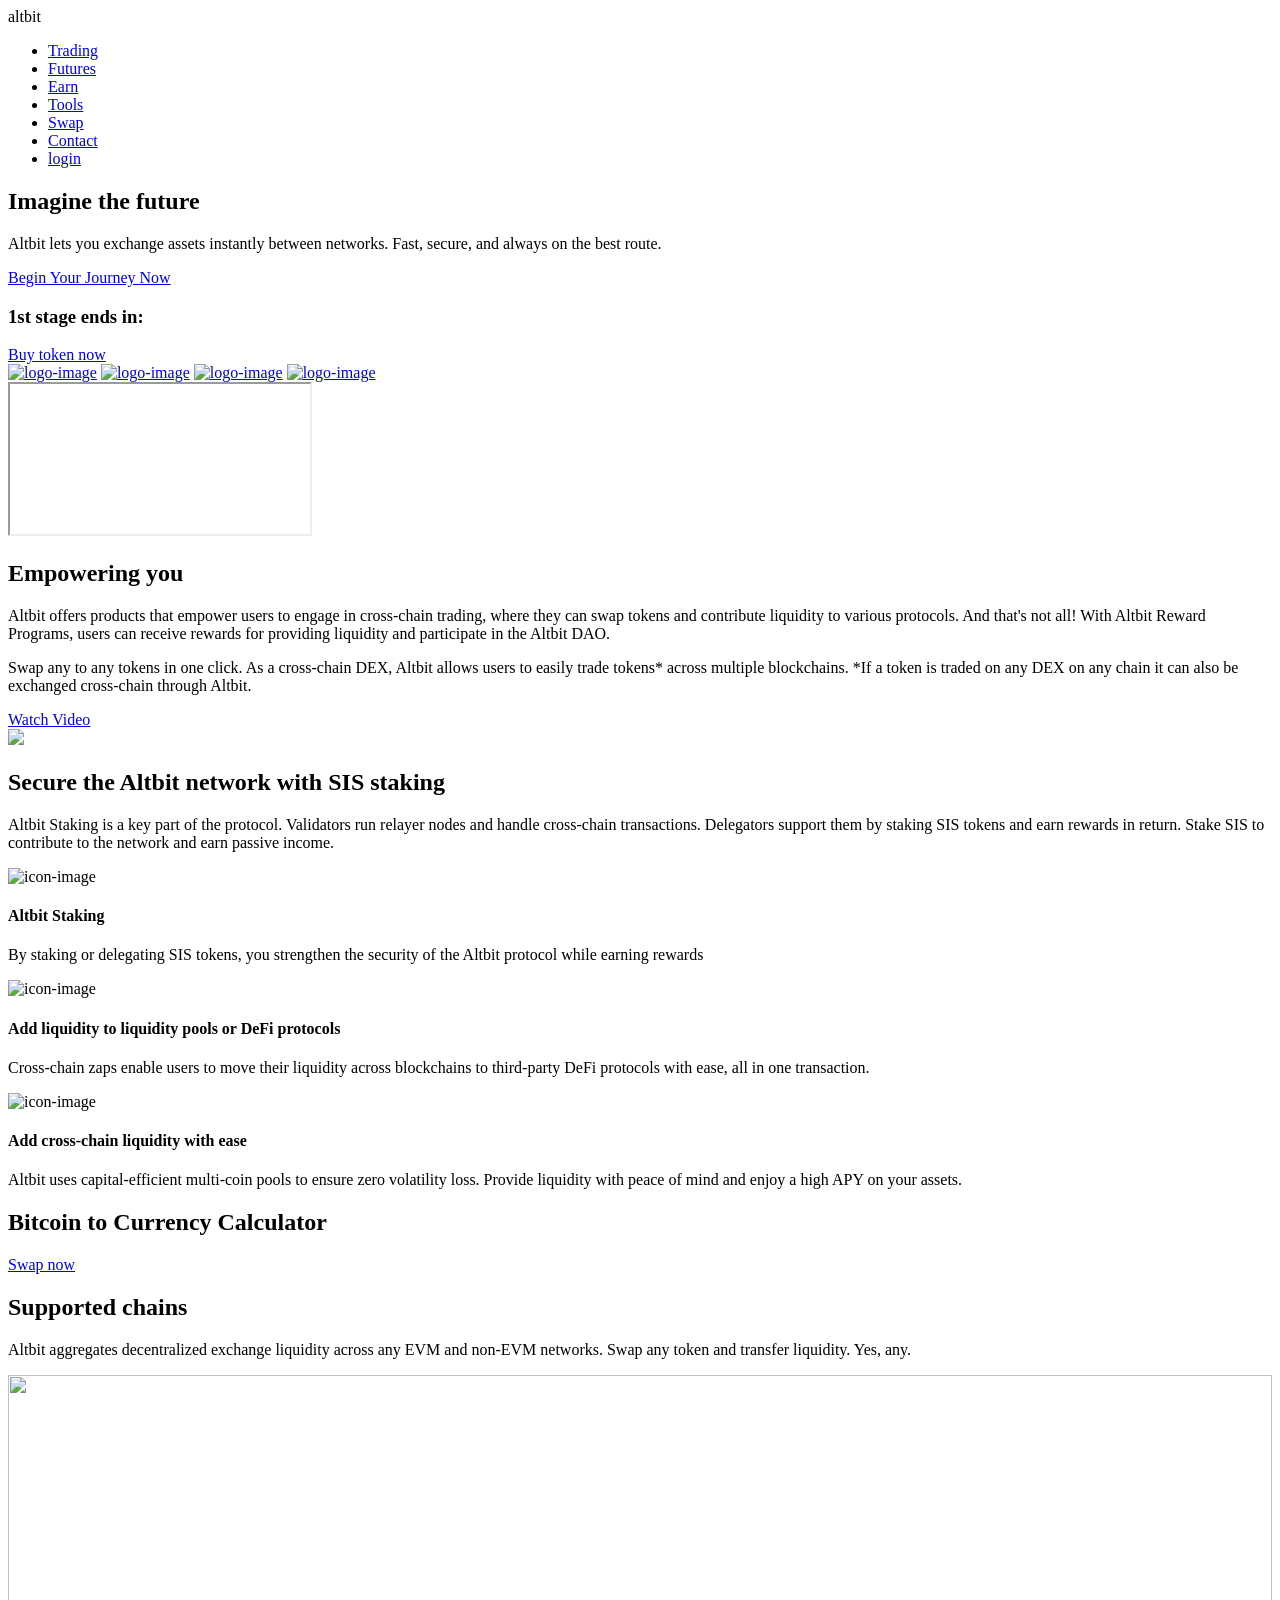
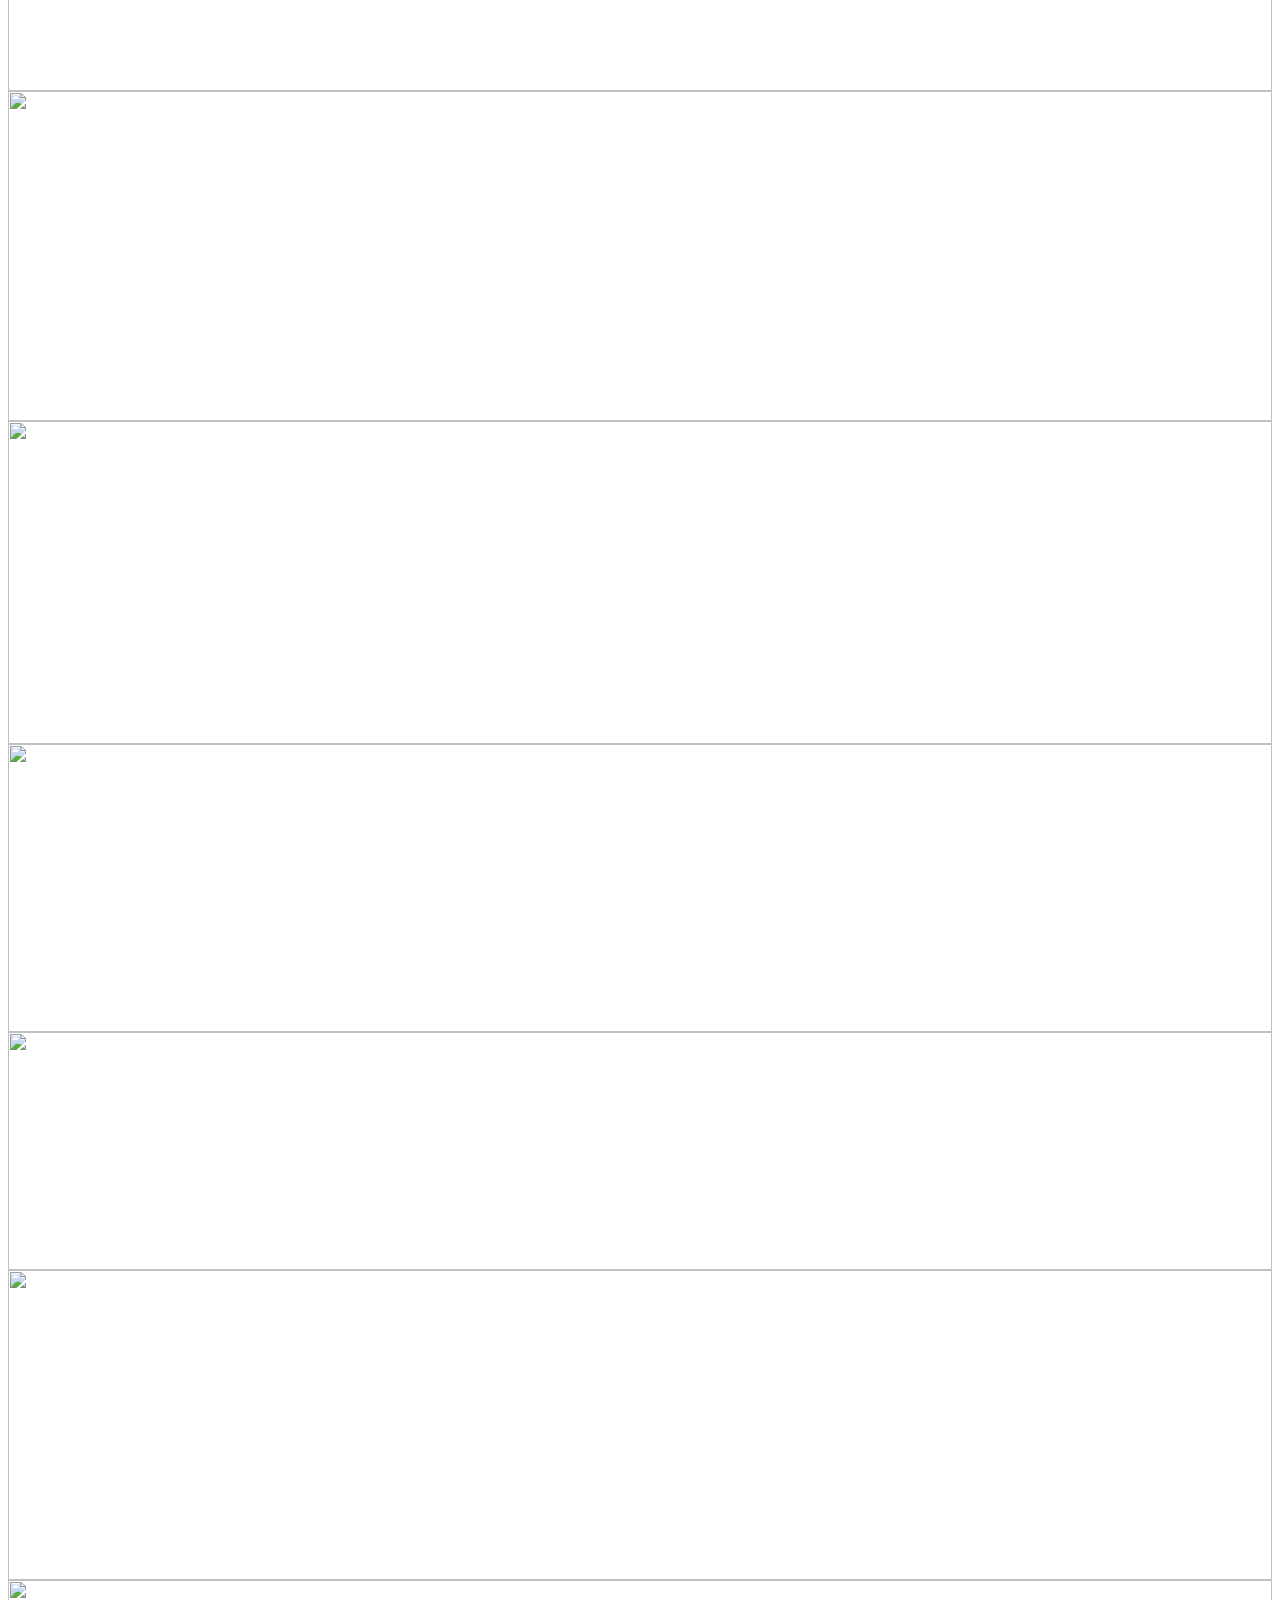
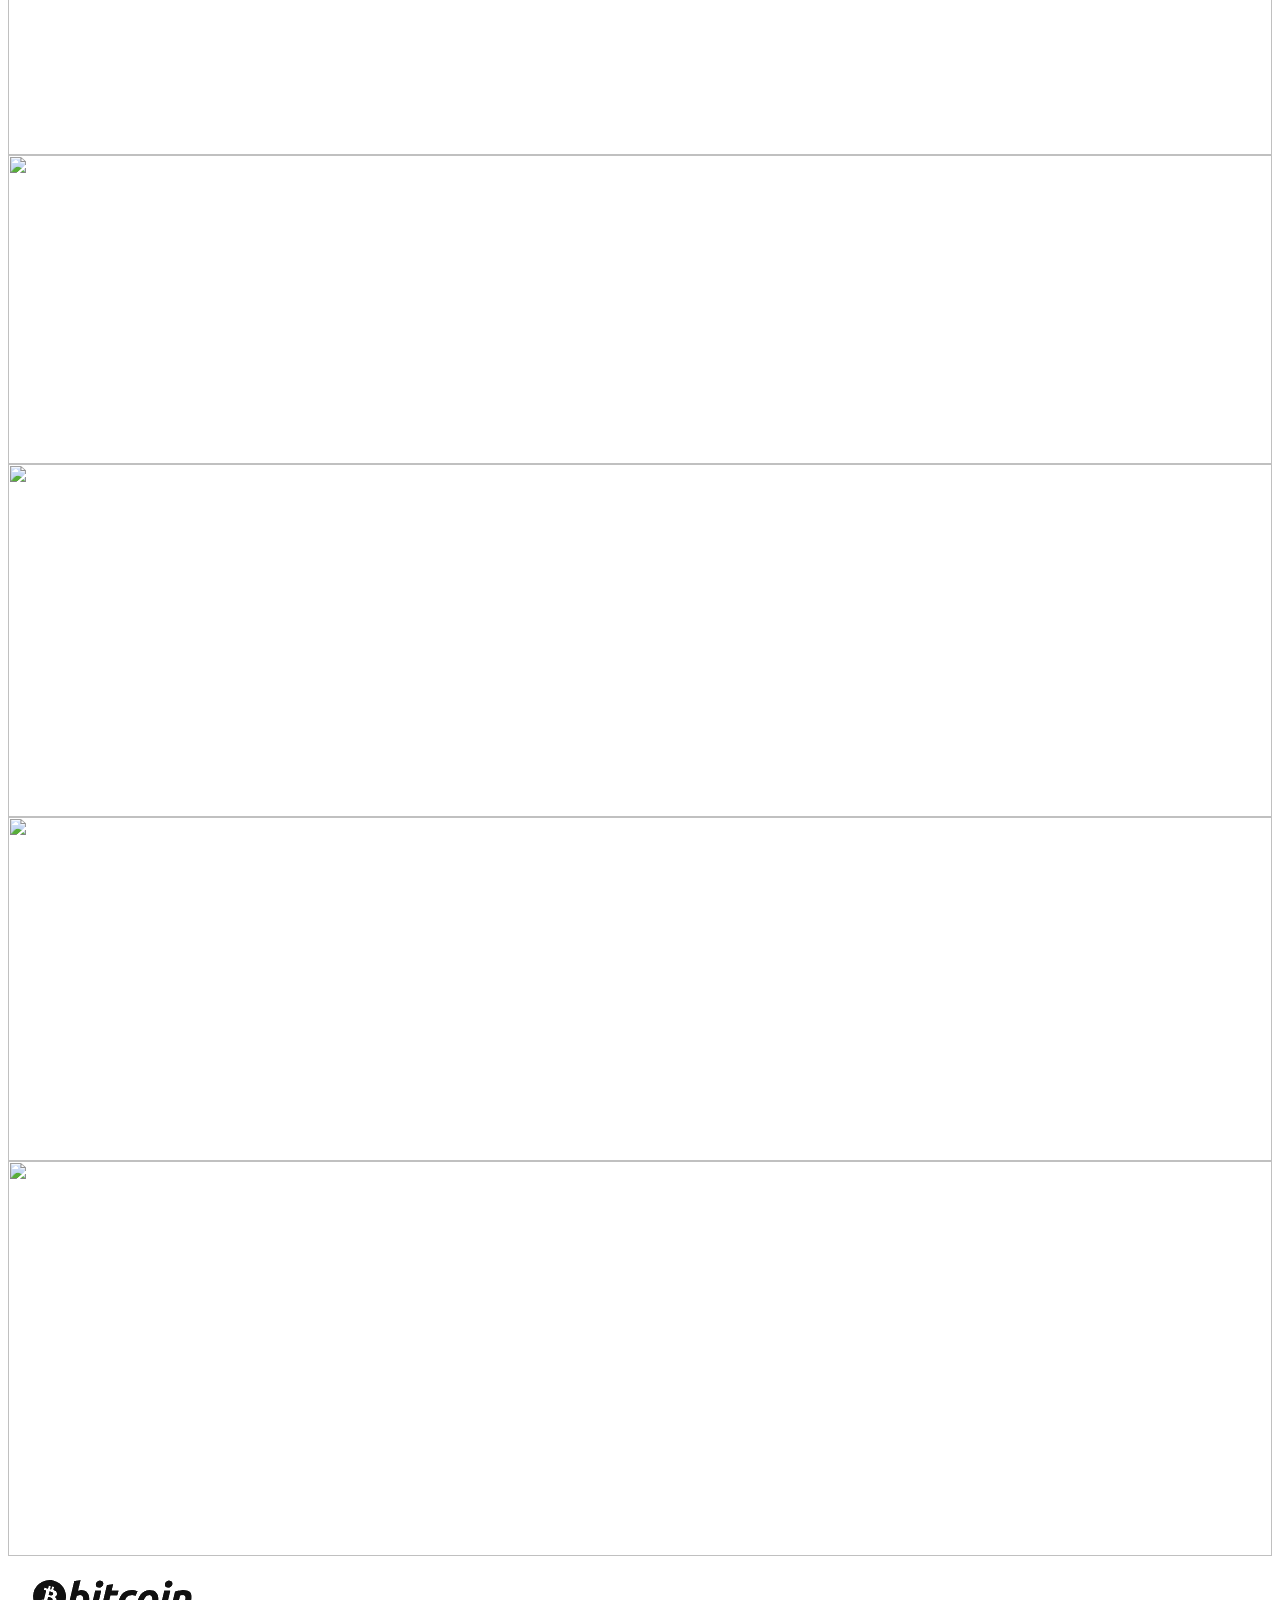
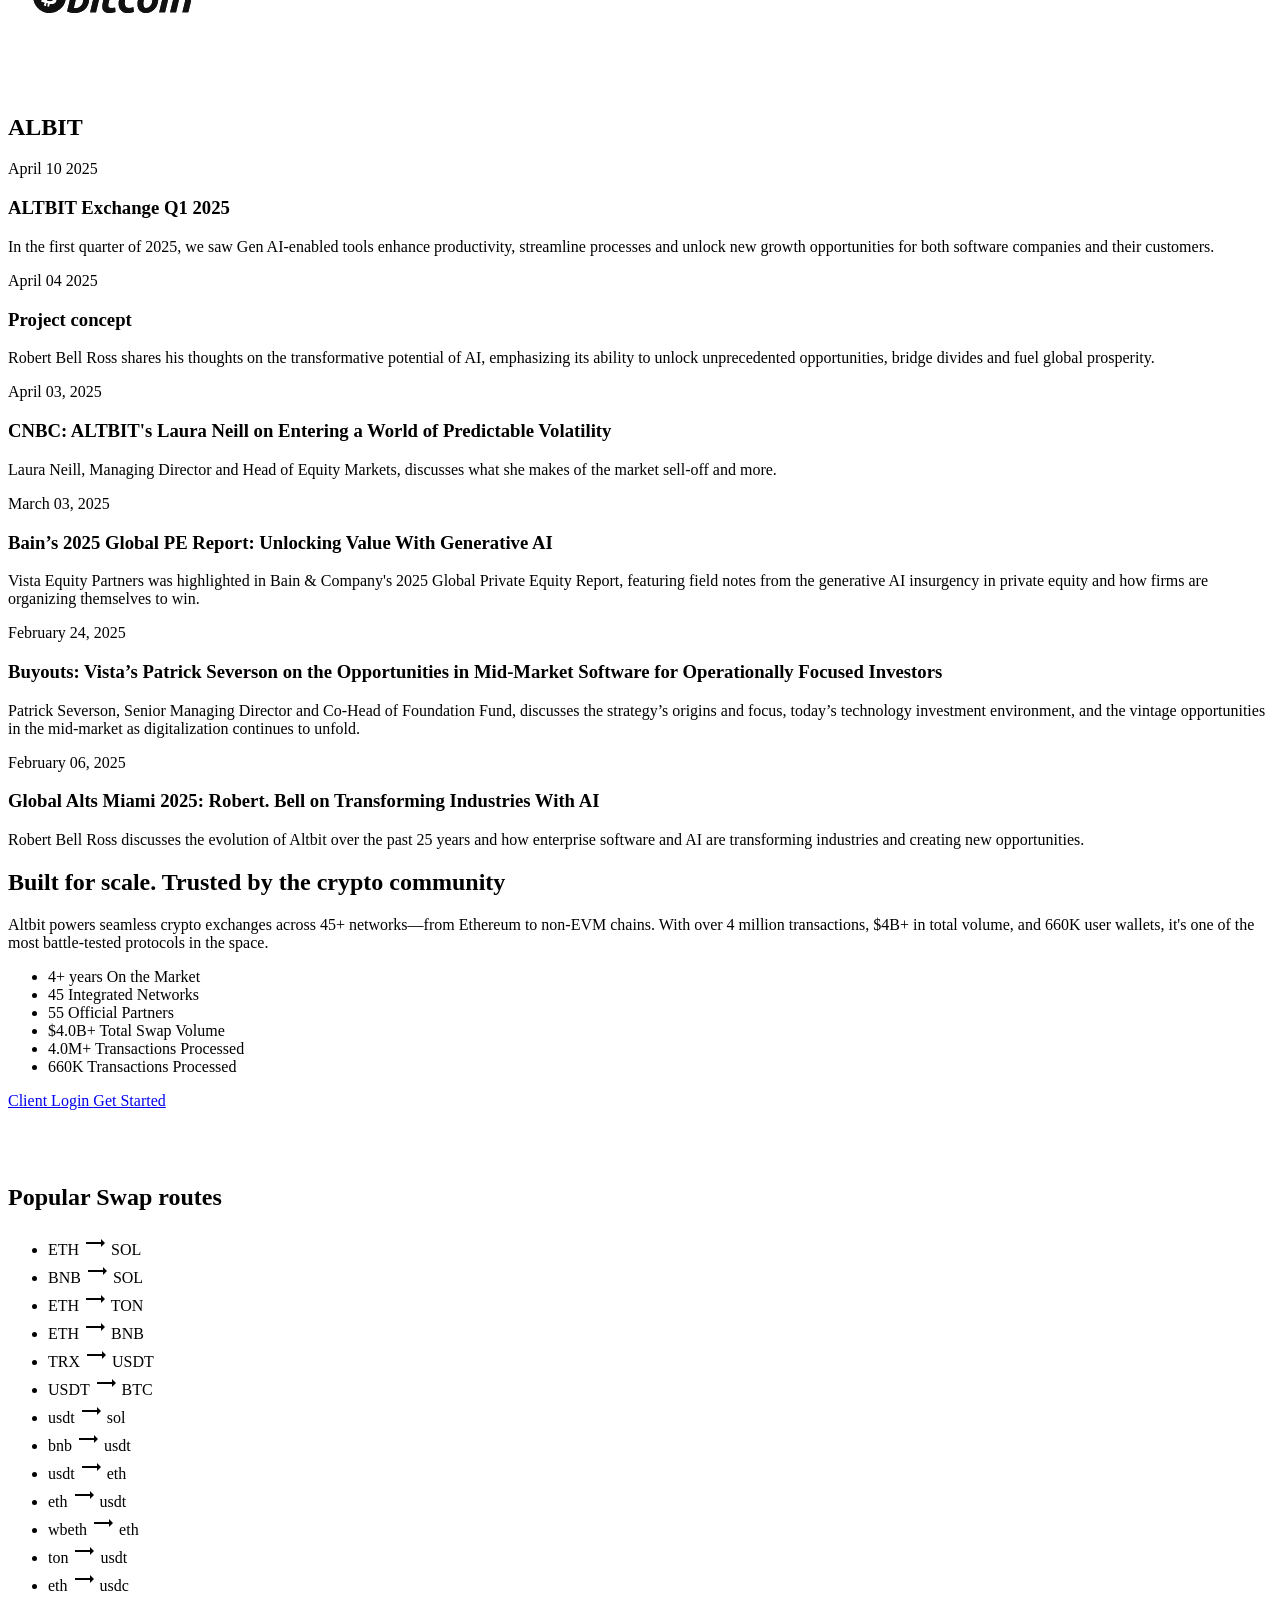
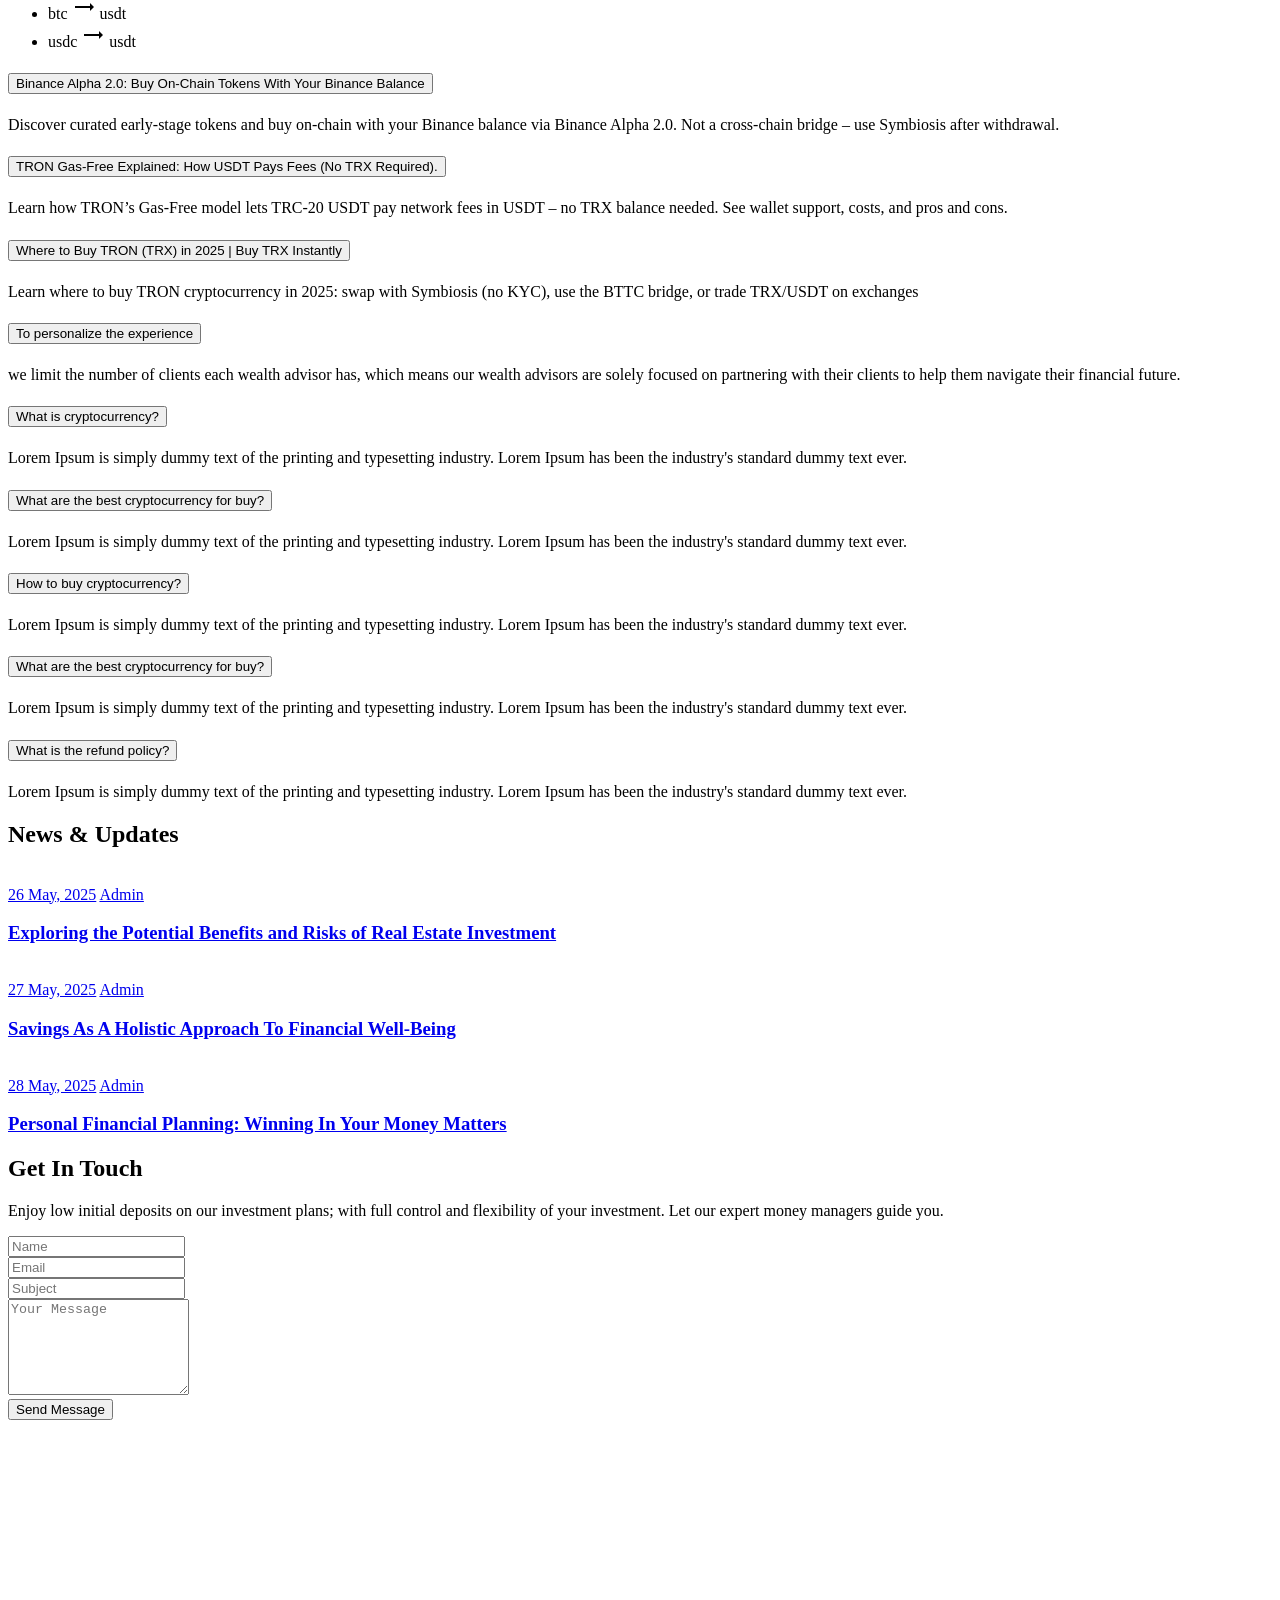
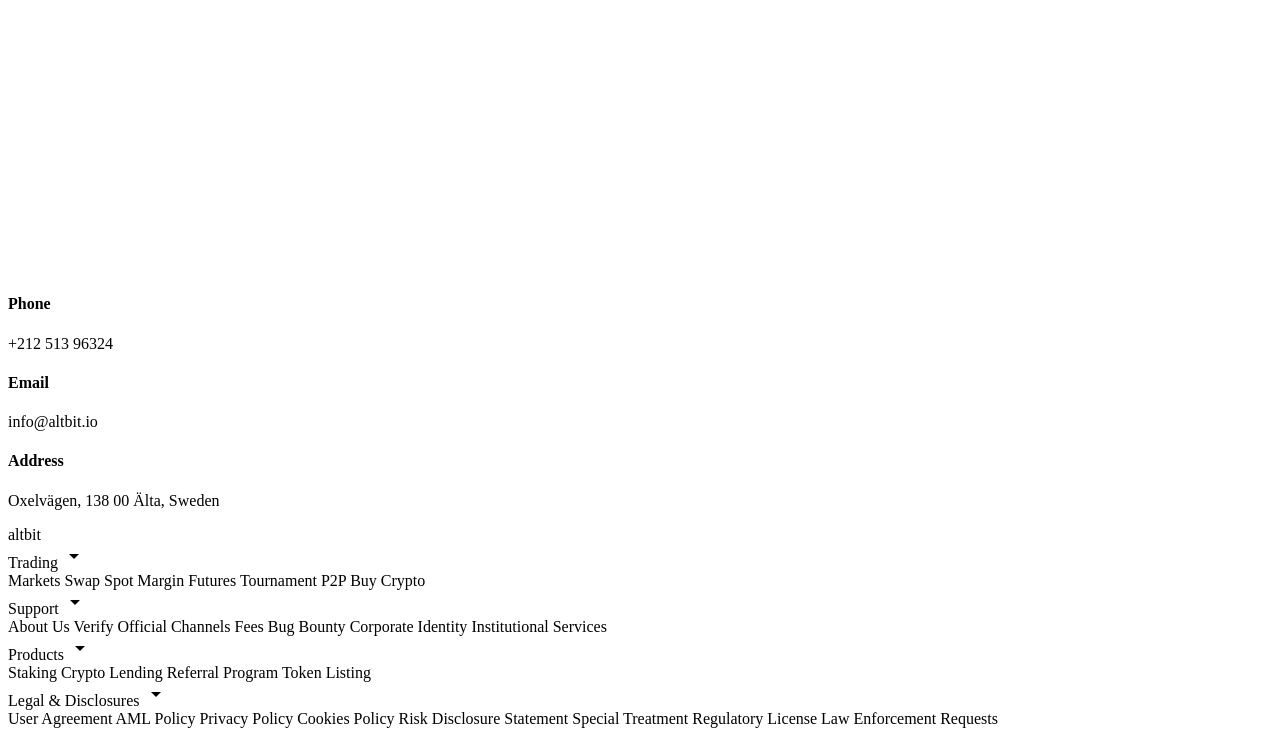
==== index.html @ 6049cd9a "Add files via upload" ====
<!DOCTYPE html>
<html lang="en">

	<head>
		<!-- Meta -->
		<meta charset="utf-8">
		<meta http-equiv="X-UA-Compatible" content="IE=edge">
		<meta name="viewport" content="width=device-width, initial-scale=1, shrink-to-fit=no">
		<!-- The above 3 meta tags *must* come first in the head; any other head content must come *after* these tags -->
		<meta name="description" content="Altbit is British investment management firm which is wholly owned by partners, all of whom work within the firm. It was founded in Glasgow, Scotland, in 1908 and still has its headquarters in the city. It has corporate offices in New York and London.">
		<meta name="keywords" content="  ALTBIT">
	    <link href="https://fonts.googleapis.com/icon?family=Material+Icons" rel="stylesheet">

		<!-- SITE TITLE -->
		<title>ALBIT - A Cross-Chain Engine and Liquidity Protocol</title>			
		<!-- Latest Bootstrap min CSS -->
		<link rel="stylesheet" href="assets/bootstrap/css/bootstrap.min.css">		
		<!-- Google Font -->
		<link href="https://fonts.googleapis.com/css2?family=Jost:wght@300;400;500;600;700;800;900&display=swap" rel="stylesheet"> 
		<link href="https://fonts.googleapis.com/css2?family=Poppins:wght@300;400;500;600;700&display=swap" rel="stylesheet"> 
		<!-- Font Awesome CSS -->
		<link rel="stylesheet" href="assets/fonts/font-awesome.min.css">
		<link rel="stylesheet" href="assets/fonts/themify-icons.css">
		<!--- owl carousel Css-->
		<link rel="stylesheet" href="assets/owlcarousel/css/owl.carousel.css">
		<link rel="stylesheet" href="assets/owlcarousel/css/owl.theme.css">
		<!--slicknav Css-->
        <link rel="stylesheet" href="assets/css/slicknav.css">		
		<!-- MAGNIFIC CSS -->
		<link rel="stylesheet" href="assets/css/magnific-popup.css">
		<!-- animate CSS -->
		<link rel="stylesheet" href="assets/css/animate.css">
		<!-- Popup CSS -->
		<link rel="stylesheet" href="assets/css/popup.css">			
		<!-- Style CSS -->		
		<link rel="stylesheet" href="assets/css/style.css">			
		<link rel="stylesheet" href="assets/css/coins.css">			
		<link rel="stylesheet" href="assets/css/responsive.css">
		<link rel="icon" href="assets/imgg/iconn.png" type="image/png">			
		<!-- HTML5 shim and Respond.js IE8 support of HTML5 elements and media queries -->
		<!-- WARNING: Respond.js doesn't work if you view the page via file:// -->
		<!--[if lt IE 9]>
		  <script src="https://oss.maxcdn.com/html5shiv/3.7.2/html5shiv.min.js"></script>
		  <script src="https://oss.maxcdn.com/respond/1.4.2/respond.min.js"></script>
		<![endif]-->
	</head>
	
    <body>

		<!-- btc calculator -->
		 <div class="btcCalcus hide">
			<div id="btcholdr">
				<!-- Crypto Converter ⚡ Widget -->
				 <crypto-converter-widget amount="1" shadow="true" symbol="true" locale="en" rounded="true" border="true" quote="USD" base="BTC" theme="auto" decimal="4" stat="false" tax="0" background-color="#000000" background=""></crypto-converter-widget>
				 
				 <script async src="https://cdn.jsdelivr.net/gh/dejurin/crypto-converter-widget@latest/dist/latest.min.js"></script>
				 <!-- /Crypto Converter ⚡ Widget -->
			</div>
		 </div>

		<!-- START PRELOADER -->
		<div class="preloader">
			<div class="spinner">
				<div class="double-bounce1"></div>
				<div class="double-bounce2"></div>
			</div>
		</div>
		<!-- END PRELOADER -->		

		<!-- START NAVBAR -->  
		<div id="navigation" class="fixed-top navbar-light bg-faded site-navigation menu_dropdown">
			<div class="container">
				<div class="row">
					<div class="col-lg-3 col-md-3 col-sm-4">
						<div class="site-logo">
							<span id="logoimg"></span>
							<span id="logoname" class="poller-one-regular">altbit</span>
						</div>
					</div><!--- END Col -->					
					<div class="col-lg-9 col-md-9 col-sm-8">
						<div class="header_right">
							<nav id="main-menu" class="ml-auto">
								<ul>
							
								  <li><a href="markets/">Trading</a></li>
								  <li><a href="#about">Futures</a></li>
								  <li><a href="#earn">Earn</a></li>
								  <li><a href="signin/">Tools</a></li>								  
								  <li><a href="#swap_sc">Swap</a></li>								  				  
								  <!-- <li><a href="#faq">faq</a></li>									   -->
								  <li><a href="#contact">Contact</a></li>
								  <li><a href="signin/" id="login-home">login</a></li>											
								</ul>
							</nav>
							<div id="mobile_menu"></div>
						</div>
					</div><!--- END Col -->
				</div><!--- END ROW -->
			</div><!--- END CONTAINER -->
		</div> 	  
		<!-- END NAVBAR -->
		
		
		
		<!-- START HOME -->
		<section id="home" class="home_bg">
			<div id="glober">

			</div>
			<div class="container">
				<div class="row">
				  <div class="col-lg-7 col-sm-12 col-xs-12">
					<div class="hero-text">
						<h2> Imagine the future </h2>
						 <p>
							Altbit lets you exchange assets instantly between networks. Fast, secure, and always on the best route.
						  </p>
						<div class="home_btn">
							<!-- <a  target="_blank" class="btn_one wow bounceIn" data-wow-delay=".6s">Whitepaper</a> -->
							<a href="signin/" class="btn_two wow bounceIn" data-wow-delay=".8s">Begin Your Journey Now</a>
						</div>
					</div> 
				  </div><!--- END COL -->
				  <div class="col-lg-5 col-sm-12 col-xs-12 text-center">
					<div class="buy-icons hidevisibility">
						<div class="ca-starts-in">
							<h3>1st stage ends in:</h3>
							<div class="timer-area">
								<div data-countdown="2025/05/30"></div>
							</div>
							<a href="portal/" class="btn_one">Buy token now</a>
						</div>
						<div class="payment_img">
							<a href="portal/"><img src="assets/img/visa.png" alt="logo-image" /></a>
							<a href="portal/"><img src="assets/img/mastercard.png" alt="logo-image" /></a>
							<a href="portal/"><img src="assets/img/bitcoin.png" alt="logo-image" /></a>
							<a href="portal/"><img src="assets/img/ethereum.png" alt="logo-image" /></a>
						</div>
					</div> 
				  </div><!--- END COL -->			  
				</div><!--- END ROW -->
			</div><!--- END CONTAINER -->
		</section>
		<!-- END  HOME -->

		<!-- START LIVE MARKET -->
		<div class="pgone_live_market">
			<div class="container">								
				<div class="row">
					<div class="col-lg-12">
						<div class="currency_live">
							<iframe src="https://widget.coinlib.io/widget?type=full_v2&theme=light&cnt=6&pref_coin_id=1505&graph=yes"></iframe>
						</div>
					</div>
				</div>						
			</div>
		</div>
		<!-- END LIVE MARKET -->	

		<!-- START ABOUT -->
		<section id="about" class="about_us section-padding">
			<div class="container" id="earn">						
				<div class="row">
				  <div class="col-lg-6 col-sm-12 col-xs-12 wow fadeInUp" data-wow-duration="1s" data-wow-delay="0.2s" data-wow-offset="0">
					<div class="about-text">
						 <h2> Empowering you </h2>
						 <p>
							Altbit offers products that empower users to engage in cross-chain trading, 
							where they can swap tokens and contribute liquidity to various protocols. And 
							that's not all! With Altbit Reward Programs, users can receive rewards for 
							providing liquidity and participate in the Altbit DAO.
						 </p> 
						 <p>
							Swap any to any tokens in one click. As a cross-chain DEX, Altbit allows users 
							to easily trade tokens* across multiple blockchains. *If a token is traded on any 
							DEX on any chain it can also be exchanged cross-chain through Altbit.
						</p>
						<div class="about_btn hide">
							<a class="video_btn" href="https://www.youtube.com/watch?v=iFynF2aHOyY"><i class="fa fa-play"></i><span class="video-title">Watch Video</span></a>	
						</div>
					</div> 
				  </div><!--- END COL -->	
				  <div class="col-lg-6 col-sm-12 col-xs-12 text-center wow fadeInUp" data-wow-duration="1s" data-wow-delay="0.2s" data-wow-offset="0">
					<div class="about-img">
						<img src="assets/img/about2.png" class="item-bounce img-fluid"/>
					</div>
				  </div><!--- END COL -->			  
				</div><!--- END ROW -->
			</div><!--- END CONTAINER -->
		</section>
		<!-- END  ABOUT -->			

		<!-- START WHY CHOOSE US -->
		<section class="why_choose_us section-padding">
		   <div class="container">				
				<div class="section-title text-center">
					<h2>Secure the Altbit network with SIS staking</h2>
					<span></span>
					<p>
						Altbit Staking is a key part of the protocol. Validators run relayer nodes and handle cross-chain 
						transactions. Delegators support them by staking SIS tokens and earn rewards in return. Stake SIS to 
						contribute to the network and earn passive income.
					</p>						
				</div>					
				<div class="row text-center">					
					<div class="col-lg-4 col-sm-4 col-xs-12 wow fadeInLeft" data-wow-duration="1s" data-wow-delay="0.1s" data-wow-offset="0">
						<div class="single_about">
							<img src="assets/img/blockchain.png" alt="icon-image" />
							<h4>Altbit Staking</h4>
							<p>
								By staking or delegating SIS tokens, you strengthen the security of the Altbit protocol while earning
								rewards
							</p>
						</div>
					</div><!-- END COL -->					
					<div class="col-lg-4 col-sm-4 col-xs-12 wow fadeInLeft" data-wow-duration="1s" data-wow-delay="0.2s" data-wow-offset="0">
						<div class="single_about">
							<img src="assets/img/payment.png" alt="icon-image" />
							<h4>Add liquidity to liquidity pools or DeFi protocols</h4>
							<p>
								Cross-chain zaps enable users to move their liquidity across blockchains to third-party DeFi 
								protocols with ease, all in one transaction.
							</p>
						</div>
					</div><!-- END COL -->					
					<div class="col-lg-4 col-sm-4 col-xs-12 wow fadeInLeft" data-wow-duration="1s" data-wow-delay="0.3s" data-wow-offset="0">
						<div class="single_about">
							<img src="assets/img/order.png" alt="icon-image" />
							<h4>Add cross-chain liquidity with ease</h4>
							<p>
								Altbit uses capital-efficient multi-coin pools to ensure zero volatility loss. Provide liquidity with peace 
								of mind and enjoy a high APY on your assets.
							</p>
						</div>
					</div><!-- END COL -->												
				</div><!-- END ROW -->
			</div><!-- END CONTAINER -->
		</section>
		<!-- END WHY CHOOSE US -->					

		<!-- START BITCOIN CALCULATER -->
		<section id="bitcoin" class="bitcoin_area">
			<div class="container">
				<div class="section-title text-center" id="swap_sc">
					<h2>Bitcoin to Currency Calculator</h2>
					<span></span>
					<!-- <p>Lorem ipsum dolor sit amet, consetetur sadipscing elitr, sed diam nonumy eirmod tempor invidunt ut labore et dolore magna aliquyam erat.</p>						 -->
				</div>					
				<div class="row">
					<div class="col-lg-10 offset-lg-1 col-sm-12 col-xs-12 text-center wow fadeInLeft" data-wow-duration="1s" data-wow-delay="0.1s" data-wow-offset="0">
                        <div class="currency_content" id="calculator">
                            <div id="crypto_calculator" data-coins="BTC" data-cards="" data-rss="" data-theme="linear-gradient(90deg, rgba(115, 114, 114, 1) 0%, rgba(0, 0, 0, 1) 50%, rgba(115, 114, 114, 1) 100%)" data-text="#ffffff" data-button="#1a1c1b" data-vertical="false" data-coin="BTC" data-price="USD" data-crypto-amount="1" data-switch-mode="false" data-currency-amount="1" data-language="en"></div><script src="https://img.plasbit.com/widget/js/crypto-calculator.js"></script>
							<a href="signin/" class="startSwap">Swap now</a>
                        </div>	
					</div> 				
				</div>
			</div>
		</section>
		<!-- END BITCOIN CALCULATER -->			
	
		<!-- SUPPORTED CHAINS -->
		<section id="token_sale" class="token_sale_area section-padding">
			<div class="container">				
				<div class="section-title text-center">
					<h2>Supported chains</h2>
					<span></span>
					<p>
						Altbit aggregates decentralized exchange liquidity across any EVM and non-EVM networks. 
						Swap any token and transfer liquidity. Yes, any.
					</p>						
				</div>	
				<div class="row">
					 <div class="col-lg-4 col-sm-6 col-xs-12 wow fadeInUp" data-wow-duration="1s" data-wow-delay="0.2s" data-wow-offset="0">
						<div class="single_presale presale_bgone">
							<img decoding="auto" width="192" height="48" src="https://framerusercontent.com/images/EatGJGljENDOrJRJJQVUjR4s.svg?width=192&amp;height=48" alt="" style="display: block; width: 100%; height: 100%; border-radius: inherit; object-position: center center; object-fit: contain;">
						</div>
					 </div><!--- END COL -->
					 <div class="col-lg-4 col-sm-6 col-xs-12 wow fadeInUp" data-wow-duration="1s" data-wow-delay="0.2s" data-wow-offset="0">
						<div class="single_presale presale_gry">
							<img decoding="auto" width="184" height="48" src="https://framerusercontent.com/images/UJi2XsfNNvgjsLEhMAGvaTrs78.svg?width=184&amp;height=48" alt="" style="display: block; width: 100%; height: 100%; border-radius: inherit; object-position: center center; object-fit: contain;">	
						</div>
					 </div><!--- END COL -->
					 <div class="col-lg-4 col-sm-6 col-xs-12 wow fadeInUp" data-wow-duration="1s" data-wow-delay="0.2s" data-wow-offset="0">
						<div class="single_presale presale_bgone">
							<img decoding="auto" width="188" height="48" src="https://framerusercontent.com/images/NaB9C32MdUhzZzDtqjw3cDyac.svg?width=188&amp;height=48" alt="" style="display: block; width: 100%; height: 100%; border-radius: inherit; object-position: center center; object-fit: contain;">
						</div>
					 </div><!--- END COL -->				
					 <div class="col-lg-4 col-sm-6 col-xs-12 wow fadeInUp" data-wow-duration="1s" data-wow-delay="0.3s" data-wow-offset="0">
						<div class="single_presale presale_bgtwo">
							<img decoding="auto" width="210" height="48" src="https://framerusercontent.com/images/lImFcIrtXlCpQdxfYFOcOeMRYkQ.svg?width=210&amp;height=48" alt="" style="display: block; width: 100%; height: 100%; border-radius: inherit; object-position: center center; object-fit: contain;">
						</div>
					 </div>	<!--- END COL -->				
					 <div class="col-lg-4 col-sm-6 col-xs-12 wow fadeInUp" data-wow-duration="1s" data-wow-delay="0.3s" data-wow-offset="0">
						<div class="single_presale presale_bgone">
							<img decoding="auto" width="1015" height="191" sizes="calc((max(min(min(100vw - 60px, 1730px) - 64px, 1024px) / 4, 1px) - 64px) * 0.9)" srcset="https://framerusercontent.com/images/zVR66c40spbr8yEPZt6GRWwYdw.svg?scale-down-to=512&amp;width=1015&amp;height=191 512w,https://framerusercontent.com/images/zVR66c40spbr8yEPZt6GRWwYdw.svg?width=1015&amp;height=191 1015w" src="https://framerusercontent.com/images/zVR66c40spbr8yEPZt6GRWwYdw.svg?width=1015&amp;height=191" alt="" style="display: block; width: 100%; height: 100%; border-radius: inherit; object-position: center center; object-fit: contain;">
						</div>
					 </div>	<!--- END COL -->				
					 <div class="col-lg-4 col-sm-6 col-xs-12 wow fadeInUp" data-wow-duration="1s" data-wow-delay="0.3s" data-wow-offset="0">
						<div class="single_presale presale_bgtwo">
							<img decoding="auto" width="196" height="48" src="https://framerusercontent.com/images/DvwSFxm9JUphQrY8Wjd0VEHUGY.svg?width=196&amp;height=48" alt="" style="display: block; width: 100%; height: 100%; border-radius: inherit; object-position: center center; object-fit: contain;">
						</div>
					 </div>	<!--- END COL -->		
					 <div class="col-lg-4 col-sm-6 col-xs-12 wow fadeInUp" data-wow-duration="1s" data-wow-delay="0.3s" data-wow-offset="0">
						<div class="single_presale presale_bgone">
							<img decoding="auto" width="188" height="26" src="https://framerusercontent.com/images/oyYc56NbIz3rfUlje4EXInJ2o.svg?width=188&amp;height=26" alt="" style="display: block; width: 100%; height: 100%; border-radius: inherit; object-position: center center; object-fit: contain;">	
						</div>
					 </div>	<!--- END COL -->	
					 
					 <div class="col-lg-4 col-sm-6 col-xs-12 wow fadeInUp" data-wow-duration="1s" data-wow-delay="0.3s" data-wow-offset="0">
						<div class="single_presale presale_bgtwo">
							<img decoding="auto" width="196" height="48" src="https://framerusercontent.com/images/h6UYzRKyzLp0q6JU4VjogE5Hhuc.svg?width=196&amp;height=48" alt="" style="display: block; width: 100%; height: 100%; border-radius: inherit; object-position: center center; object-fit: contain;">
						</div>
					 </div>	<!--- END COL -->	
					 <div class="col-lg-4 col-sm-6 col-xs-12 wow fadeInUp" data-wow-duration="1s" data-wow-delay="0.3s" data-wow-offset="0">
						<div class="single_presale presale_bgone">
							<img decoding="auto" width="136" height="38" src="https://framerusercontent.com/images/bzQhZkm32cU0LxSOmm7V3ija4.svg?width=136&amp;height=38" alt="" style="display: block; width: 100%; height: 100%; border-radius: inherit; object-position: center center; object-fit: contain;">
						</div>
					 </div>	<!--- END COL -->	
					 <div class="col-lg-4 col-sm-6 col-xs-12 wow fadeInUp" data-wow-duration="1s" data-wow-delay="0.3s" data-wow-offset="0">
						<div class="single_presale presale_gry">
							<img decoding="auto" width="162" height="44" src="https://framerusercontent.com/images/y3WGAIlH2jiPv8ungTB6TGYKGw.svg?width=162&amp;height=44" alt="" style="display: block; width: 100%; height: 100%; border-radius: inherit; object-position: center center; object-fit: contain;">
						</div>
					 </div>	<!--- END COL -->	
					 <div class="col-lg-4 col-sm-6 col-xs-12 wow fadeInUp" data-wow-duration="1s" data-wow-delay="0.3s" data-wow-offset="0">
						<div class="single_presale presale_bgone">
							<img decoding="auto" width="160" height="50" src="https://framerusercontent.com/images/f9DgstKJLlLViYkimhc06zigKKo.svg?width=160&amp;height=50" alt="" style="display: block; width: 100%; height: 100%; border-radius: inherit; object-position: center center; object-fit: contain;">
						</div>
					 </div>	<!--- END COL -->	
					 <div class="col-lg-4 col-sm-6 col-xs-12 wow fadeInUp" data-wow-duration="1s" data-wow-delay="0.3s" data-wow-offset="0">
						<div class="single_presale presale_gry">
							<img src="bitcoin.png" alt="">
						</div>
					 </div>	<!--- END COL -->	
				</div><!--- END ROW -->				
			</div><!--- END CONTAINER -->
		</section>
		<!-- END TOKEN SALE -->	
		
		<!-- START TOKEN IMAGE AREA -->
		<section  class="token_img_area section-padding">
			<div class="container">
				<div class="row text-center">
				  <div class="col-lg-6 col-sm-12 col-xs-12 wow fadeInUp" data-wow-duration="1s" data-wow-delay="0.2s" data-wow-offset="0">
					<div class="token-img">
						<!-- <h4>Token Distribution</h4> -->
						<img src="assets/img/01-Chat.jpg" class="img-fluid" alt="" />
					</div>
				  </div><!--- END COL -->	
				  <div class="col-lg-6 col-sm-12 col-xs-12 text-center wow fadeInUp" data-wow-duration="1s" data-wow-delay="0.2s" data-wow-offset="0">
					<div class="fund-img">
						<img src="assets/img/02-Chat.jpg" class="img-fluid" alt="" />
					</div>
				  </div><!--- END COL -->			  
				</div><!--- END ROW -->
				<div class="row text-center">
					<div class="col-lg-6 col-sm-12 col-xs-12 wow fadeInUp" data-wow-duration="1s" data-wow-delay="0.2s" data-wow-offset="0">
					  <div class="token-img">
						  <!-- <h4>Token Distribution</h4> -->
						  <img src="assets/img/03-Chat.jpg" class="img-fluid" alt="" />
					  </div>
					</div><!--- END COL -->			  
				</div><!--- END ROW -->
			</div>
		</section>
		<!-- END TOKEN IMAGE AREA  -->	
		
		<!-- START ROADMAP -->
		<section id="roadmap" class="roadmap_area section-padding">
		   <div class="container">	
				<div class="section-title text-center">
					<h2>ALBIT</h2>
					<span></span>
					<!-- <p>Lorem ipsum dolor sit amet, consetetur sadipscing elitr, sed diam nonumy eirmod tempor invidunt ut labore et dolore magna aliquyam erat.</p>						 -->
				</div>				
				<div class="row">					
					<div class="col-lg-12 col-sm-12 col-xs-12">
						<div class="main-timeline">
							<div class="timeline  wow fadeInUp" data-wow-duration="1s" data-wow-delay="0.1s" data-wow-offset="0">
								<div class="icon"></div>
								<div class="date-content">
									<div class="date-outer">
										<span class="date">
											<span class="year">April 10 2025</span>
										</span>
									</div>
								</div>
								<div class="timeline-content">
									<h3 class="title"> ALTBIT Exchange Q1 2025 </h3>
									<p class="description">
										In the first quarter of 2025, we saw Gen AI-enabled tools enhance productivity, streamline processes 
										and unlock new growth opportunities for both software companies and their customers.
									</p>
								</div>
							</div><!-- END TIMELINE -->
							<div class="timeline wow fadeInUp" data-wow-duration="1s" data-wow-delay="0.2s" data-wow-offset="0">
								<div class="icon"></div>
								<div class="date-content">
									<div class="date-outer">
										<span class="date">
											<span class="year">April 04 2025</span>
										</span>
									</div>
								</div>
								<div class="timeline-content">
									<h3 class="title">Project concept</h3>
									<p class="description">
										Robert Bell Ross shares his thoughts on the transformative potential of AI, emphasizing its ability to 
										unlock unprecedented opportunities, bridge divides and fuel global prosperity.
									</p>
								</div>
							</div><!-- END TIMELINE -->
							<div class="timeline wow fadeInUp" data-wow-duration="1s" data-wow-delay="0.3s" data-wow-offset="0">
								<div class="icon"></div>
								<div class="date-content">
									<div class="date-outer">
										<span class="date">	
											<span class="year">April 03, 2025</span>
										</span>
									</div>
								</div>
								<div class="timeline-content">
									<h3 class="title">CNBC: ALTBIT's Laura Neill on Entering a World of Predictable Volatility</h3>
									<p class="description">
										Laura Neill, Managing Director and Head of Equity  Markets, discusses what she makes of the market sell-off and more.
									</p>
								</div>
							</div><!-- END TIMELINE -->
							<div class="timeline wow fadeInUp" data-wow-duration="1s" data-wow-delay="0.4s" data-wow-offset="0">
								<div class="icon"></div>
								<div class="date-content">
									<div class="date-outer">
										<span class="date">
											<span class="year">March 03, 2025</span>
										</span>
									</div>
								</div>
								<div class="timeline-content">
									<h3 class="title">Bain’s 2025 Global PE Report: Unlocking Value With Generative AI</h3>
									<p class="description">
										Vista Equity Partners was highlighted in Bain & Company's 2025 Global Private Equity Report, 
										featuring field notes from the generative AI insurgency in private equity and how firms are 
										organizing themselves to win.
									</p>
								</div>
							</div><!-- END TIMELINE -->
							<div class="timeline wow fadeInUp" data-wow-duration="1s" data-wow-delay="0.5s" data-wow-offset="0">
								<div class="icon"></div>
								<div class="date-content">
									<div class="date-outer">
										<span class="date">	
											<span class="year">February 24, 2025</span>
										</span>
									</div>
								</div>
								<div class="timeline-content">
									<h3 class="title">
										Buyouts: Vista’s Patrick Severson on the Opportunities in Mid-Market Software for Operationally Focused Investors
									</h3>
									<p class="description">
										Patrick Severson, Senior Managing Director and Co-Head of Foundation Fund, discusses the strategy’s 
										origins and focus, today’s technology investment environment, and the vintage opportunities in the 
										mid-market as digitalization continues to unfold.
									</p>
								</div>
							</div><!-- END TIMELINE -->	
							<div class="timeline wow fadeInUp" data-wow-duration="1s" data-wow-delay="0.6s" data-wow-offset="0">
								<div class="icon"></div>
								<div class="date-content">
									<div class="date-outer">
										<span class="date">
											<span class="year">February 06, 2025</span>
										</span>
									</div>
								</div>
								<div class="timeline-content">
									<h3 class="title">Global Alts Miami 2025: Robert. Bell on Transforming Industries With AI</h3>
									<p class="description">
										Robert Bell Ross discusses the evolution of Altbit over the past 25 years and how enterprise software and 
										AI are transforming industries and creating new opportunities.
									</p>
								</div>
							</div><!-- END TIMELINE -->								
						</div><!-- END MAIN TIMELINE -->			
					</div><!-- END COL -->	
				</div><!-- END ROW -->
			</div><!-- END CONTAINER -->
		</section>
		<!-- END ROADMAP -->
		
		<!-- START DOWNLOAD APP -->
		<section id="download" class="download_area section-padding">
		   <div class="container">							
				<div class="row">					
					<div class="col-lg-7 col-sm-12 col-xs-12 wow fadeInUp" data-wow-duration="1s" data-wow-delay="0.1s" data-wow-offset="0">
						<div class="app-text">
							 <h2> Built for scale. Trusted by the crypto community </h2>
							 <p>
								Altbit powers seamless crypto exchanges across 45+ networks—from Ethereum to non-EVM chains. 
								With over 4 million transactions, $4B+ in total volume, and 660K user wallets, it's one of the 
								most battle-tested protocols in the space.
							 </p> 
							 <ul id="trustedCommunities">
								<li>
									4+ years
									
									<span> On the Market</span>
									
								</li>
								<li>
									45
									
									<span>Integrated Networks</span>
								</li>
								<li>
									55
									
									<span>Official Partners</span>
								</li>
								<li>
									$4.0B+
									
									<span>Total Swap Volume</span>
								</li>
								<li>
									4.0M+
									
									<span>Transactions Processed</span>
								</li>
								<li>
									660K
									
									<span>Transactions Processed</span>
								</li>
								
							 </ul>
						</div>
						<div class="app_btn">
							<a href="portal/" class="btn_one wow bounceIn" data-wow-delay=".3s"><i class="fa fa-user"></i> Client Login </a>
							<a href="portal/" class="btn_two wow bounceIn" data-wow-delay=".4s"><i class="fa fa-play"></i> Get Started </a>
						</div>
					</div><!-- END COL -->	
					<div class="col-lg-5 col-sm-12 col-xs-12 wow fadeInUp" data-wow-duration="1s" data-wow-delay="0.1s" data-wow-offset="0">	
						<br><br>
						<div class="app_img">
							<img src="logo-real.png" class="img-fluid" alt="" />
						</div>					
					</div><!-- END COL -->									
				</div><!-- END ROW -->
			</div><!-- END CONTAINER -->
		</section>
		<!-- END DOWNLOAD APP -->
		
		
		
		<!-- START FAQ -->
		<section id="faq" class="faq1-area">
			<div class="container" id="ourmission">
				<div class="section-title text-center">
					<h2>Popular Swap routes</h2>
				</div>				
				<div class="row">					
					<div class="col-lg-10 offset-lg-1 col-12 wow fadeInUp" data-wow-duration="1s" data-wow-delay="0.3s" data-wow-offset="0">
                    <ul class="faq-tab-menus nav nav-tabs" id="myTab" role="tablist">
                        <li class="nav-item">

                            <span class="swrpbx eth"></span>
                            <span class="swrpbx swrpbxr sol"></span>
							<span class="swrplbl">ETH</span>
							<i class="material-icons">trending_flat</i>
							<span class="swrplbl">SOL</span>
							
                        </li>
                        <li class="nav-item">
							
							 <span class="swrpbx bnb"></span>
                            <span class="swrpbx swrpbxr sol"></span>
							<span class="swrplbl">BNB</span>
							<i class="material-icons">trending_flat</i>
							<span class="swrplbl">SOL</span>
						
						</li>
                        <li class="nav-item">
							
							 <span class="swrpbx eth"></span>
                            <span class="swrpbx swrpbxr ton"></span>
							<span class="swrplbl">ETH</span>
							<i class="material-icons">trending_flat</i>
							<span class="swrplbl">TON</span>
						
						</li>
						<li class="nav-item">
							
							 <span class="swrpbx eth"></span>
                            <span class="swrpbx swrpbxr bnb"></span>
							<span class="swrplbl">ETH</span>
							<i class="material-icons">trending_flat</i>
							<span class="swrplbl">BNB</span>
						
						</li>

						<li class="nav-item">
							
							 <span class="swrpbx trx"></span>
                            <span class="swrpbx swrpbxr usdt"></span>
							<span class="swrplbl">TRX</span>
							<i class="material-icons">trending_flat</i>
							<span class="swrplbl">USDT</span>
						
						</li>
						<li class="nav-item">
							
							 <span class="swrpbx usdt"></span>
                            <span class="swrpbx swrpbxr btc"></span>
							<span class="swrplbl">USDT</span>
							<i class="material-icons">trending_flat</i>
							<span class="swrplbl">BTC</span>
						
						</li>
						<li class="nav-item">
							
							 <span class="swrpbx usdt"></span>
                            <span class="swrpbx swrpbxr sol"></span>
							<span class="swrplbl">usdt</span>
							<i class="material-icons">trending_flat</i>
							<span class="swrplbl">sol</span>
						
						</li>
						<li class="nav-item">
							
							 <span class="swrpbx bnb"></span>
                            <span class="swrpbx swrpbxr usdt"></span>
							<span class="swrplbl">bnb</span>
							<i class="material-icons">trending_flat</i>
							<span class="swrplbl">usdt</span>
						
						</li>

						<li class="nav-item">
							
							 <span class="swrpbx usdt"></span>
                            <span class="swrpbx swrpbxr eth"></span>
							<span class="swrplbl">usdt</span>
							<i class="material-icons">trending_flat</i>
							<span class="swrplbl">eth</span>
						
						</li>
						<li class="nav-item">
							
							 <span class="swrpbx eth"></span>
                            <span class="swrpbx swrpbxr usdt"></span>
							<span class="swrplbl">eth</span>
							<i class="material-icons">trending_flat</i>
							<span class="swrplbl">usdt</span>
						
						</li>
						<li class="nav-item">
							
							 <span class="swrpbx wbeth"></span>
                            <span class="swrpbx swrpbxr eth"></span>
							<span class="swrplbl">wbeth</span>
							<i class="material-icons">trending_flat</i>
							<span class="swrplbl">eth</span>
						
						</li>
						<li class="nav-item">
							
							 <span class="swrpbx ton"></span>
                            <span class="swrpbx swrpbxr usdt"></span>
							<span class="swrplbl">ton</span>
							<i class="material-icons">trending_flat</i>
							<span class="swrplbl">usdt</span>
						
						</li>
						<li class="nav-item">
							
							 <span class="swrpbx eth"></span>
                            <span class="swrpbx swrpbxr usdc"></span>
							<span class="swrplbl">eth</span>
							<i class="material-icons">trending_flat</i>
							<span class="swrplbl">usdc</span>
						
						</li>
						<li class="nav-item">
							
							 <span class="swrpbx btc"></span>
                            <span class="swrpbx swrpbxr usdt"></span>
							<span class="swrplbl">btc</span>
							<i class="material-icons">trending_flat</i>
							<span class="swrplbl">usdt</span>
						
						</li>
						<li class="nav-item">
							
							 <span class="swrpbx usdc"></span>
                            <span class="swrpbx swrpbxr usdt"></span>
							<span class="swrplbl">usdc</span>
							<i class="material-icons">trending_flat</i>
							<span class="swrplbl">usdt</span>
						
						</li>


                    </ul>
                    <div class="faq-tab-content tab-content" id="myTabContent">
                        <div class="tab-pane fade show active" id="development" role="tabpanel">
                            <div class="faq_tab" id="accordion_1">
                                <div class="card active">
                                    <div class="card-header" id="headingOne">
                                        <h5 class="mb-0">
                                            <button class="btn btn-link collapsed" data-toggle="collapse" data-target="#collapseOne" aria-expanded="true" aria-controls="collapseOne">Binance Alpha 2.0: Buy On-Chain Tokens With Your Binance Balance</button>
                                        </h5>
                                    </div>
                                    <div id="collapseOne" class="collapse show" aria-labelledby="headingOne" data-parent="#accordion_1">
                                        <div class="card-body">

											<p>
												Discover curated early-stage tokens and buy on-chain with your Binance balance via Binance Alpha 2.0. Not a cross-chain bridge – use Symbiosis after withdrawal.
											</p>
                                        </div>
                                    </div>
                                </div>
                                <div class="card">
                                    <div class="card-header" id="headingTwo">
                                        <h5 class="mb-0">
                                            <button class="btn btn-link collapsed" data-toggle="collapse" data-target="#collapseTwo" aria-expanded="false" aria-controls="collapseTwo">TRON Gas-Free Explained: How USDT Pays Fees (No TRX Required).</button>
                                        </h5>
                                    </div>
                                    <div id="collapseTwo" class="collapse show" aria-labelledby="headingTwo" data-parent="#accordion_1">
                                        <div class="card-body">
											Learn how TRON’s Gas-Free model lets TRC-20 USDT pay network fees in USDT – no TRX balance needed. See wallet support, costs, and pros and cons.
                                        </div>
                                    </div>
                                </div>
                                <div class="card">
                                    <div class="card-header" id="headingThree">
                                        <h5 class="mb-0">
                                            <button class="btn btn-link collapsed" data-toggle="collapse" data-target="#collapseThree" aria-expanded="false" aria-controls="collapseThree">Where to Buy TRON (TRX) in 2025 | Buy TRX Instantly</button>
                                        </h5>
                                    </div>
                                    <div id="collapseThree" class="collapse show" aria-labelledby="headingThree" data-parent="#accordion_1">
                                        <div class="card-body">
                                            Learn where to buy TRON cryptocurrency in 2025: swap with Symbiosis (no KYC), use the BTTC bridge, or trade TRX/USDT on exchanges
                                        </div>
                                    </div>
                                </div>
                                <div class="card">
                                    <div class="card-header" id="headingFour">
                                        <h5 class="mb-0">
                                            <button class="btn btn-link collapsed" data-toggle="collapse" data-target="#collapseFour" aria-expanded="false" aria-controls="collapseFour"> To personalize the experience</button>
                                        </h5>
                                    </div>
                                    <div id="collapseFour" class="collapse show" aria-labelledby="headingFour" data-parent="#accordion_1">
                                        <div class="card-body">
											we limit the number of clients each wealth advisor has, which means our wealth advisors are
											solely focused on partnering with their clients to help them navigate their financial future.
                                        </div>
                                    </div>
                                </div>
                            </div>
                        </div>
                        <div class="tab-pane fade hide" id="design" role="tabpanel">
                            <div class="faq_tab" id="accordion_2">
                                <div class="card">
                                    <div class="card-header" id="heading2Two">
                                        <h5 class="mb-0">
                                            <button class="btn btn-link collapsed" data-toggle="collapse" data-target="#collapse2Two" aria-expanded="false" aria-controls="collapse2Two">What is cryptocurrency?</button>
                                        </h5>
                                    </div>
                                    <div id="collapse2Two" class="collapse" aria-labelledby="heading2Two" data-parent="#accordion_2">
                                        <div class="card-body">
                                            Lorem Ipsum is simply dummy text of the printing and typesetting industry.
                                            Lorem Ipsum has been the industry's standard dummy text ever.
                                        </div>
                                    </div>
                                </div>
                                <div class="card">
                                    <div class="card-header" id="heading2Three">
                                        <h5 class="mb-0">
                                            <button class="btn btn-link collapsed" data-toggle="collapse" data-target="#collapse2Three" aria-expanded="false" aria-controls="collapse2Three">What are the best cryptocurrency for buy?</button>
                                        </h5>
                                    </div>
                                    <div id="collapse2Three" class="collapse" aria-labelledby="heading2Three" data-parent="#accordion_2">
                                        <div class="card-body">
                                            Lorem Ipsum is simply dummy text of the printing and typesetting industry.
                                            Lorem Ipsum has been the industry's standard dummy text ever.
                                        </div>
                                    </div>
                                </div>
                                <div class="card">
                                    <div class="card-header" id="heading3Four">
                                        <h5 class="mb-0">
                                            <button class="btn btn-link collapsed" data-toggle="collapse" data-target="#collapse2Four" aria-expanded="false" aria-controls="collapse2Four">How to buy cryptocurrency?</button>
                                        </h5>
                                    </div>
                                    <div id="collapse2Four" class="collapse" aria-labelledby="heading3Four" data-parent="#accordion_2">
                                        <div class="card-body">
                                            Lorem Ipsum is simply dummy text of the printing and typesetting industry.
                                            Lorem Ipsum has been the industry's standard dummy text ever.
                                        </div>
                                    </div>
                                </div>
                            </div>
                        </div>
                        <div class="tab-pane fade hide" id="compatibility" role="tabpanel">
                            <div class="faq_tab" id="accordion_3">
                                <div class="card">
                                    <div class="card-header" id="heading4Three">
                                        <h5 class="mb-0">
                                            <button class="btn btn-link collapsed" data-toggle="collapse" data-target="#collapse3Three" aria-expanded="false" aria-controls="collapse3Three">What are the best cryptocurrency for buy?</button>
                                        </h5>
                                    </div>
                                    <div id="collapse3Three" class="collapse" aria-labelledby="heading4Three" data-parent="#accordion_3">
                                        <div class="card-body">
                                            Lorem Ipsum is simply dummy text of the printing and typesetting industry.
                                            Lorem Ipsum has been the industry's standard dummy text ever.
                                        </div>
                                    </div>
                                </div>
                                <div class="card">
                                    <div class="card-header" id="heading4Four">
                                        <h5 class="mb-0">
                                            <button class="btn btn-link collapsed" data-toggle="collapse" data-target="#collapse3Four" aria-expanded="false" aria-controls="collapse3Four">What is the refund policy?</button>
                                        </h5>
                                    </div>
                                    <div id="collapse3Four" class="collapse" aria-labelledby="heading4Four" data-parent="#accordion_3">
                                        <div class="card-body">
                                            Lorem Ipsum is simply dummy text of the printing and typesetting industry.
                                            Lorem Ipsum has been the industry's standard dummy text ever.
                                        </div>
                                    </div>
                                </div>
                            </div>
                        </div>
                    </div>
					</div><!-- END COL  -->					
				</div><!--END  ROW  -->
			</div><!-- END CONTAINER  -->
		</section>
		<!-- END FAQ -->

		

		<!-- LATEST BLOG -->
		<div id="blog" class="blog_area section-padding hide">
			<div class="container">
				<div class="section-title text-center">
					<h2>News & Updates</h2>
					<span></span>
					<p> 

					</p>
				</div>					
				<div class="row">
					<div class="col-lg-4 col-sm-6 col-xs-12 wow fadeInUp" data-wow-duration="1s" data-wow-delay="0.1s" data-wow-offset="0">
						<div class="blog-style">
							<a class="blog-thumb" href="portal/" target="_blank">
								<img src="assets/img/blog/blog-img-1.jpg" alt="">
							</a><!-- ./blog thumb -->
							<div class="inner-content">
								<div class="blog-meta">
									<span><a href="portal/" target="_blank"><i class="fa fa-calendar"></i>26 May, 2025</a></span>
									<span><a href="portal/" target="_blank"><i class="fa fa-user"></i>Admin</a></span>
								</div><!-- ./blog meta -->
								<div class="blog-footer">
									<h3><a href="portal/" target="_blank">
										Exploring the Potential Benefits and Risks of Real Estate Investment
									</a></h3>
								</div><!-- ./inner content -->
							</div><!-- ./inner content -->
						</div><!-- ./blog style -->
					</div><!--- END COL -->
					<div class="col-lg-4 col-sm-6 col-xs-12 wow fadeInUp" data-wow-duration="1s" data-wow-delay="0.2s" data-wow-offset="0">
						<div class="blog-style">
							<a class="blog-thumb" href="portal/" target="_blank">
								<img src="assets/img/blog/blog-img-2.jpg" alt="">
							</a><!-- ./blog thumb -->
							<div class="inner-content">
								<div class="blog-meta">
									<span><a href="portal/" target="_blank"><i class="fa fa-calendar"></i>27 May, 2025</a></span>
									<span><a href="portal/" target="_blank"><i class="fa fa-user"></i>Admin</a></span>
								</div><!-- ./blog meta -->
								<div class="blog-footer">
									<h3><a href="portal/" target="_blank">
										Savings As A Holistic Approach To Financial Well-Being	
									</a></h3>
								</div><!-- ./inner content -->
							</div><!-- ./inner content -->
						</div><!-- ./blog style -->
					</div><!--- END COL -->
					<div class="col-lg-4 col-sm-6 col-xs-12 wow fadeInUp" data-wow-duration="1s" data-wow-delay="0.3s" data-wow-offset="0">
						<div class="blog-style">
							<a class="blog-thumb" href="portal/" target="_blank">
								<img src="assets/img/blog/blog-img-3.jpg" alt="">
							</a><!-- ./blog thumb -->
							<div class="inner-content">
								<div class="blog-meta">
									<span><a href="portal/" target="_blank"><i class="fa fa-calendar"></i>28 May, 2025</a></span>
									<span><a href="portal/" target="_blank"><i class="fa fa-user"></i>Admin</a></span>
								</div><!-- ./blog meta -->
								<div class="blog-footer">
									<h3><a href="portal/" target="_blank">
										Personal Financial Planning: Winning In Your Money Matters
									</a></h3>
								</div><!-- ./inner content -->
							</div><!-- ./inner content -->
						</div><!-- ./blog style -->
					</div><!--- END COL -->
				</div><!--- END ROW -->	
			</div><!--- END CONTAINER -->
		</div>
		<!-- END LATEST BLOG -->		

		<!-- START CONTACT -->
		<section id="contact" class="contact_us section-padding">
			<div class="container">
				<div class="section-title text-center">
					<h2>Get In Touch</h2>
					<span></span>
					<p>
						Enjoy low initial deposits on our investment plans; with full control and flexibility of your investment. 
						Let our expert money managers guide you.
					</p>					
				</div>					
				<div class="row">					
					<div class="offset-lg-1 col-lg-10 col-sm-12 col-xs-12 text-center">
						<div class="contact">
							<form class="form" name="enq" method="post" action="contact.php" onsubmit="return validation();">
								<div class="row">
									<div class="form-group col-md-6">
										<input type="text" name="name" class="form-control" placeholder="Name" required="required">
									</div>
									<div class="form-group col-md-6">
										<input type="email" name="email" class="form-control" placeholder="Email" required="required">
									</div>
									<div class="form-group col-md-12">
										<input type="text" name="subject" class="form-control" placeholder="Subject" required="required">
									</div>
									<div class="form-group col-md-12">
										<textarea rows="6" name="message" class="form-control" placeholder="Your Message" required="required"></textarea>
									</div>
									<div class="col-md-12 text-center">
										<button type="submit" value="Send message" name="submit" id="submitButton" class="btn_one" title="Submit Your Message!">Send Message</button>
									</div>
								</div>
							</form>
						</div>
					</div><!-- END COL  -->					
				</div><!-- END ROW -->
			</div><!-- END CONTAINER -->
		</section>
		<!-- END CONTACT -->	
		
		<div class="map">
			<iframe src="https://www.google.com/maps/embed?pb=!1m14!1m12!1m3!1d127.47349478755038!2d18.17606215256779!3d59.25652671025464!2m3!1f0!2f0!3f0!3m2!1i1024!2i768!4f13.1!5e0!3m2!1sen!2sgh!4v1746468982022!5m2!1sen!2sgh" width="600" height="450" style="border:0;" allowfullscreen="" loading="lazy" referrerpolicy="no-referrer-when-downgrade"></iframe>
			<!-- <iframe src="https://www.google.com/maps/embed?pb=!1m18!1m12!1m3!1d3023.957183635167!2d-74.00402768559431!3d40.71895904512855!2m3!1f0!2f0!3f0!3m2!1i1024!2i768!4f13.1!3m3!1m2!1s0x89c2598a1316e7a7%3A0x47bb20eb6074b3f0!2sNew%20Work%20City%20-%20(CLOSED)!5e0!3m2!1sbn!2sbd!4v1600305497356!5m2!1sbn!2sbd" style="border:0;" allowfullscreen="" aria-hidden="false" tabindex="0"></iframe> -->
		</div>		

		<!-- ADDRESS -->
		<div class="address_area">
			<div class="container">
				<div class="row text-center">
					<div class="contactBX col-lg-4 col-sm-6 col-xs-12 wow fadeInUp" data-wow-duration="1s" data-wow-delay="0.2s" data-wow-offset="0">
						<div class="single_address">
							<div class="address_br"><span class="ti-mobile"></span></div>
							<h4>Phone</h4>
							<p>+212 513 96324</p>
						</div>
					</div><!--- END COL -->
					<div class="contactBX col-lg-4 col-sm-6 col-xs-12 wow fadeInUp" data-wow-duration="1s" data-wow-delay="0.3s" data-wow-offset="0">
						<div class="single_address">
							<div class="address_br"><span class="ti-email"></span></div>
							<h4>Email</h4>
							<p>info@altbit.io</p>
						</div>
					</div><!--- END COL -->
					<div class="contactBX col-lg-4 col-sm-6 col-xs-12 wow fadeInUp" data-wow-duration="1s" data-wow-delay="0.4s" data-wow-offset="0">
						<div class="single_address">
							<div class="address_br"><span class="ti-location-pin"></span></div>
							<h4>Address</h4>
							<p>Oxelvägen, 138 00 Älta, Sweden</p>
						</div>
					</div><!--- END COL -->	
				</div><!--- END ROW -->	
			</div><!--- END CONTAINER -->
		</div>
		<!-- END ADDRESS -->		
		
		<!-- START FOOTER -->
<footer>
        <div class="f2BX" id="f2BX_logoside">
            <div class="logo_section">
                <span id="logoimg"></span>
                <span id="logoname" class="poller-one-regular">altbit</span>
            </div>
        </div>

        <div class="f2BX" id="f2BX_mainside" >

            <div class="footerListsBX" id="ft_trading" onclick="openTrading();">
                <span class="f2BXTitle">
                    <span>Trading</span>
                    <i class="material-icons">arrow_drop_down</i>
                </span>
                <div class="f2BXMenus" id="trading_menus">
                    <a>Markets</a>
                    <a>Swap</a>
                    <a>Spot</a>
                    <a>Margin</a>
                    <a>Futures</a>
                    <a>Tournament</a>
                    <a>P2P</a>
                    <a>Buy Crypto</a>
                </div>
            </div>

            <div class="footerListsBX" id="ft_support" onclick="openSupport();">
                <span class="f2BXTitle">
                    <span>Support</span>
                    <i class="material-icons">arrow_drop_down</i>
                </span>

                <div class="f2BXMenus" id="support_menus">
                    <a>About Us</a>
                    <a>Verify Official Channels</a>
                    <a>Fees</a>
                    <a>Bug Bounty</a>
                    <a>Corporate Identity</a>
                    <a>Institutional Services</a>
                </div>
            </div>

            <div class="footerListsBX" id="ft_products" onclick="openProducts();">
                <span class="f2BXTitle">
                    <span>Products</span>
                    <i class="material-icons">arrow_drop_down</i>
                </span>

                <div class="f2BXMenus" id="products_menus">
                    <a>Staking</a>
                    <a>Crypto Lending</a>
                    <a>Referral Program</a>
                    <a>Token Listing</a>
                </div>
            </div>

            <div class="footerListsBX" id="ft_legal" onclick="openLegal();">
                <span class="f2BXTitle">
                    <span>Legal & Disclosures</span>
                    
                    <i class="material-icons">arrow_drop_down</i>
                </span>

                <div class="f2BXMenus" id="legal_menus">
                    <a>User Agreement</a>
                    <a>AML Policy</a>
                    <a>Privacy Policy</a>
                    <a>Cookies Policy</a>
                    <a>Risk Disclosure Statement</a>
                    <a> Special Treatment</a>
                    <a> Regulatory License</a>
                    <a>Law Enforcement Requests</a>
                </div>
            </div>

            
        </div>
    </footer>
		<!-- END FOOTER -->				
	
		<!-- Latest jQuery -->
			<script src="assets/js/jquery-1.12.4.min.js"></script>
		<!-- Latest compiled and minified Bootstrap -->
			<script src="assets/bootstrap/js/bootstrap.min.js"></script>
		<!-- modernizer JS -->		
			<script src="assets/js/modernizr-2.8.3.min.js"></script>					
		<!-- owl-carousel min js  -->
			<script src="assets/owlcarousel/js/owl.carousel.min.js"></script>
		<!-- jquery counterup -->
			<script src="assets/js/jquery.counterup.min.js"></script>	
			<script src="assets/js/countdown.js"></script>	
		<!-- jquery nav -->
			<script src="assets/js/jquery.nav.js"></script>	
		<!-- jquery.slicknav -->
			<script src="assets/js/jquery.slicknav.js"></script>			
		<!-- jquery.smooth-scroll -->
			<script src="assets/js/smooth-scroll.js"></script>			
		<!-- magnific-popup js -->               
			<script src="assets/js/jquery.magnific-popup.min.js"></script>				
		<!-- scrolltopcontrol js -->
			<script src="assets/js/scrolltopcontrol.js"></script>	
		<!-- WOW - Reveal Animations When You Scroll -->
			<script src="assets/js/wow.min.js"></script>			
		<!-- jquery leanModal min js -->
			<script src="assets/js/jquery.leanModal.min.js"></script>		
		<!-- login js -->
			<script src="assets/js/login.js"></script>
		<!-- scripts js -->
			<script src="assets/js/scripts.js"></script>

			<script src="home.js"></script>	

    </body>
</html>
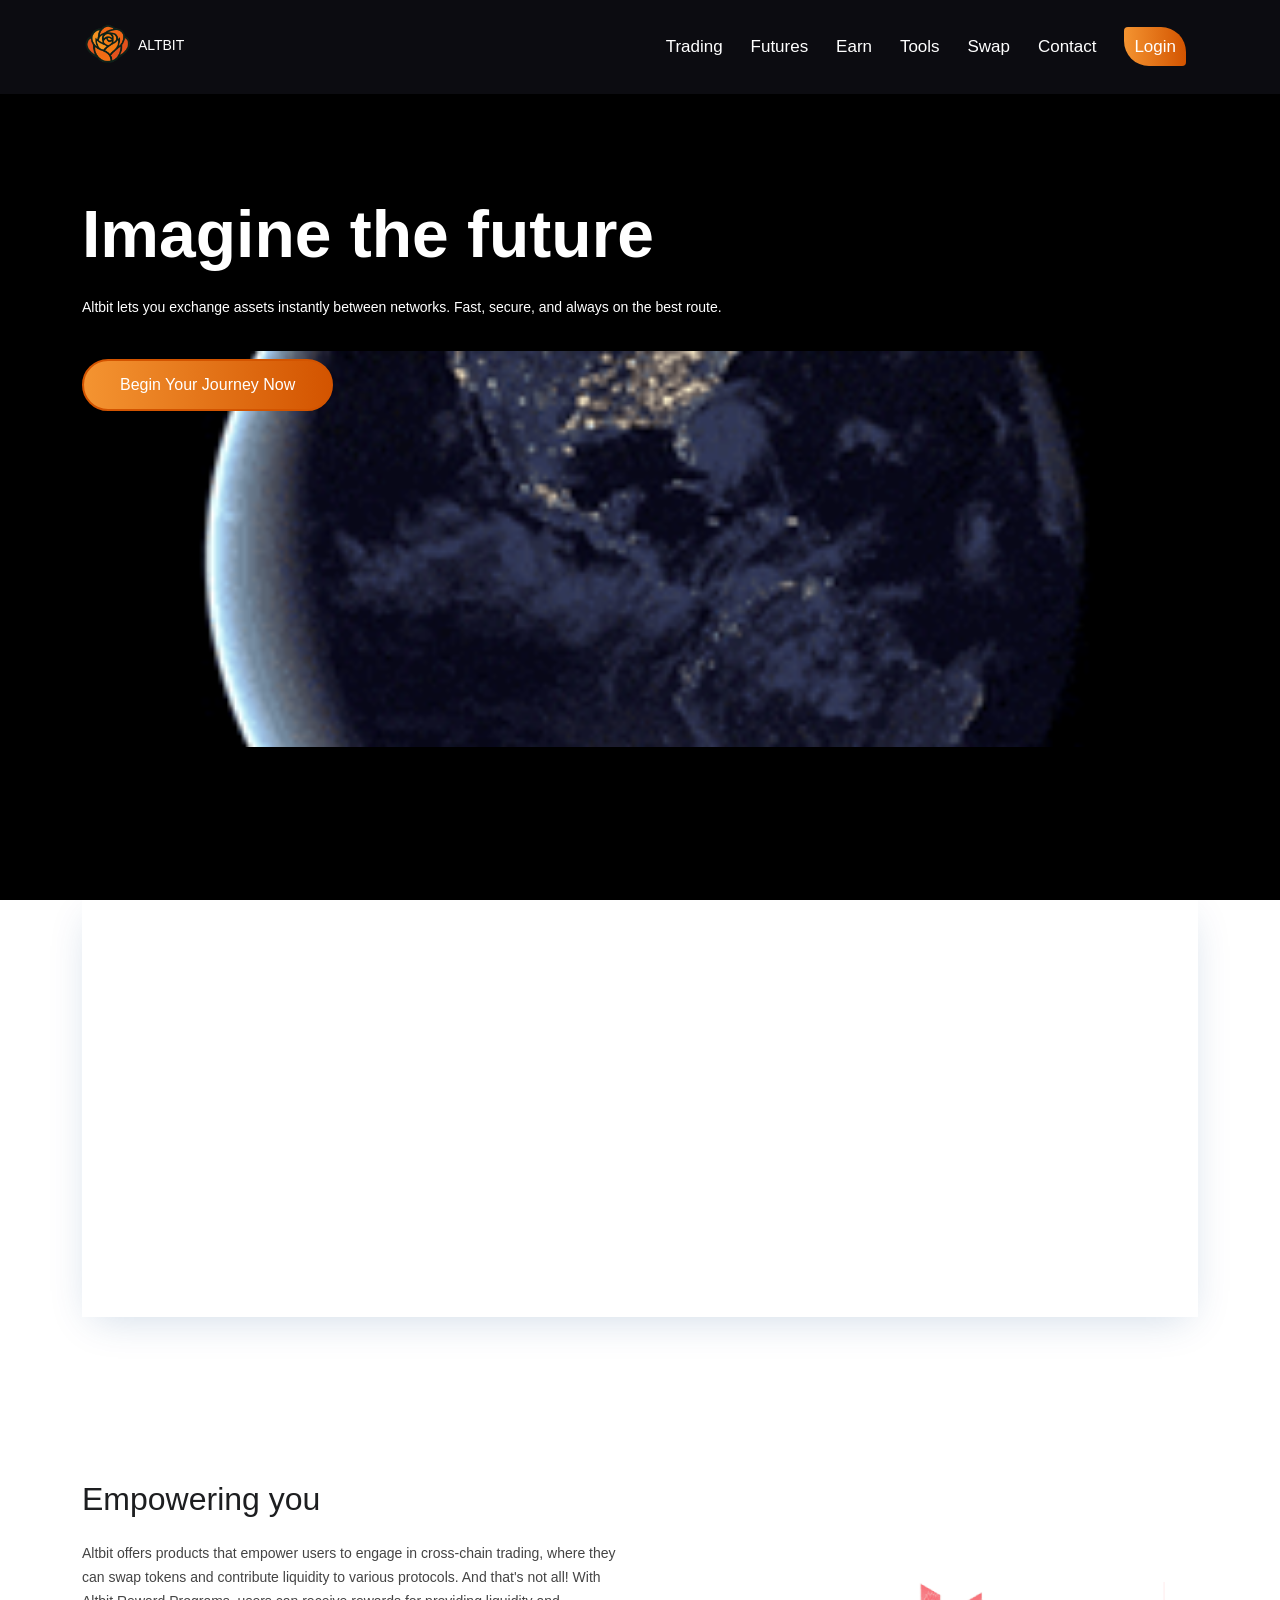
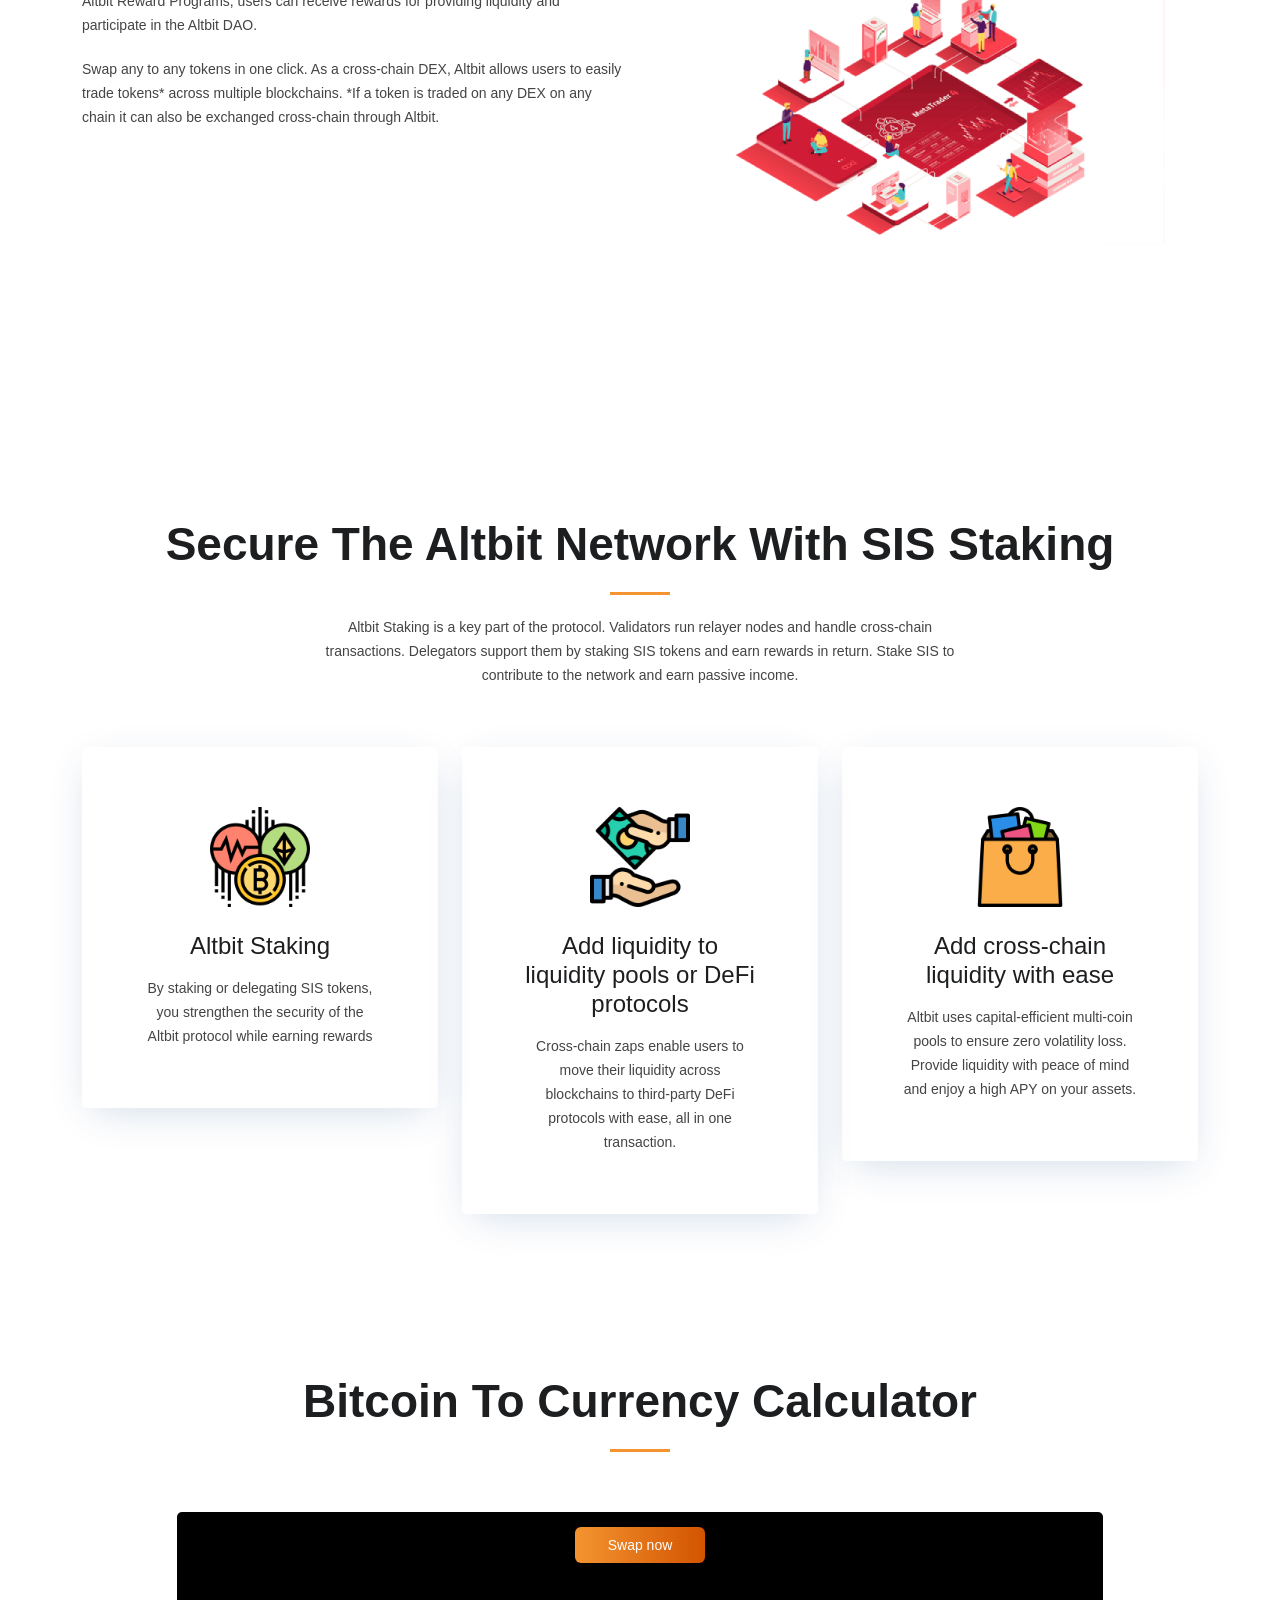
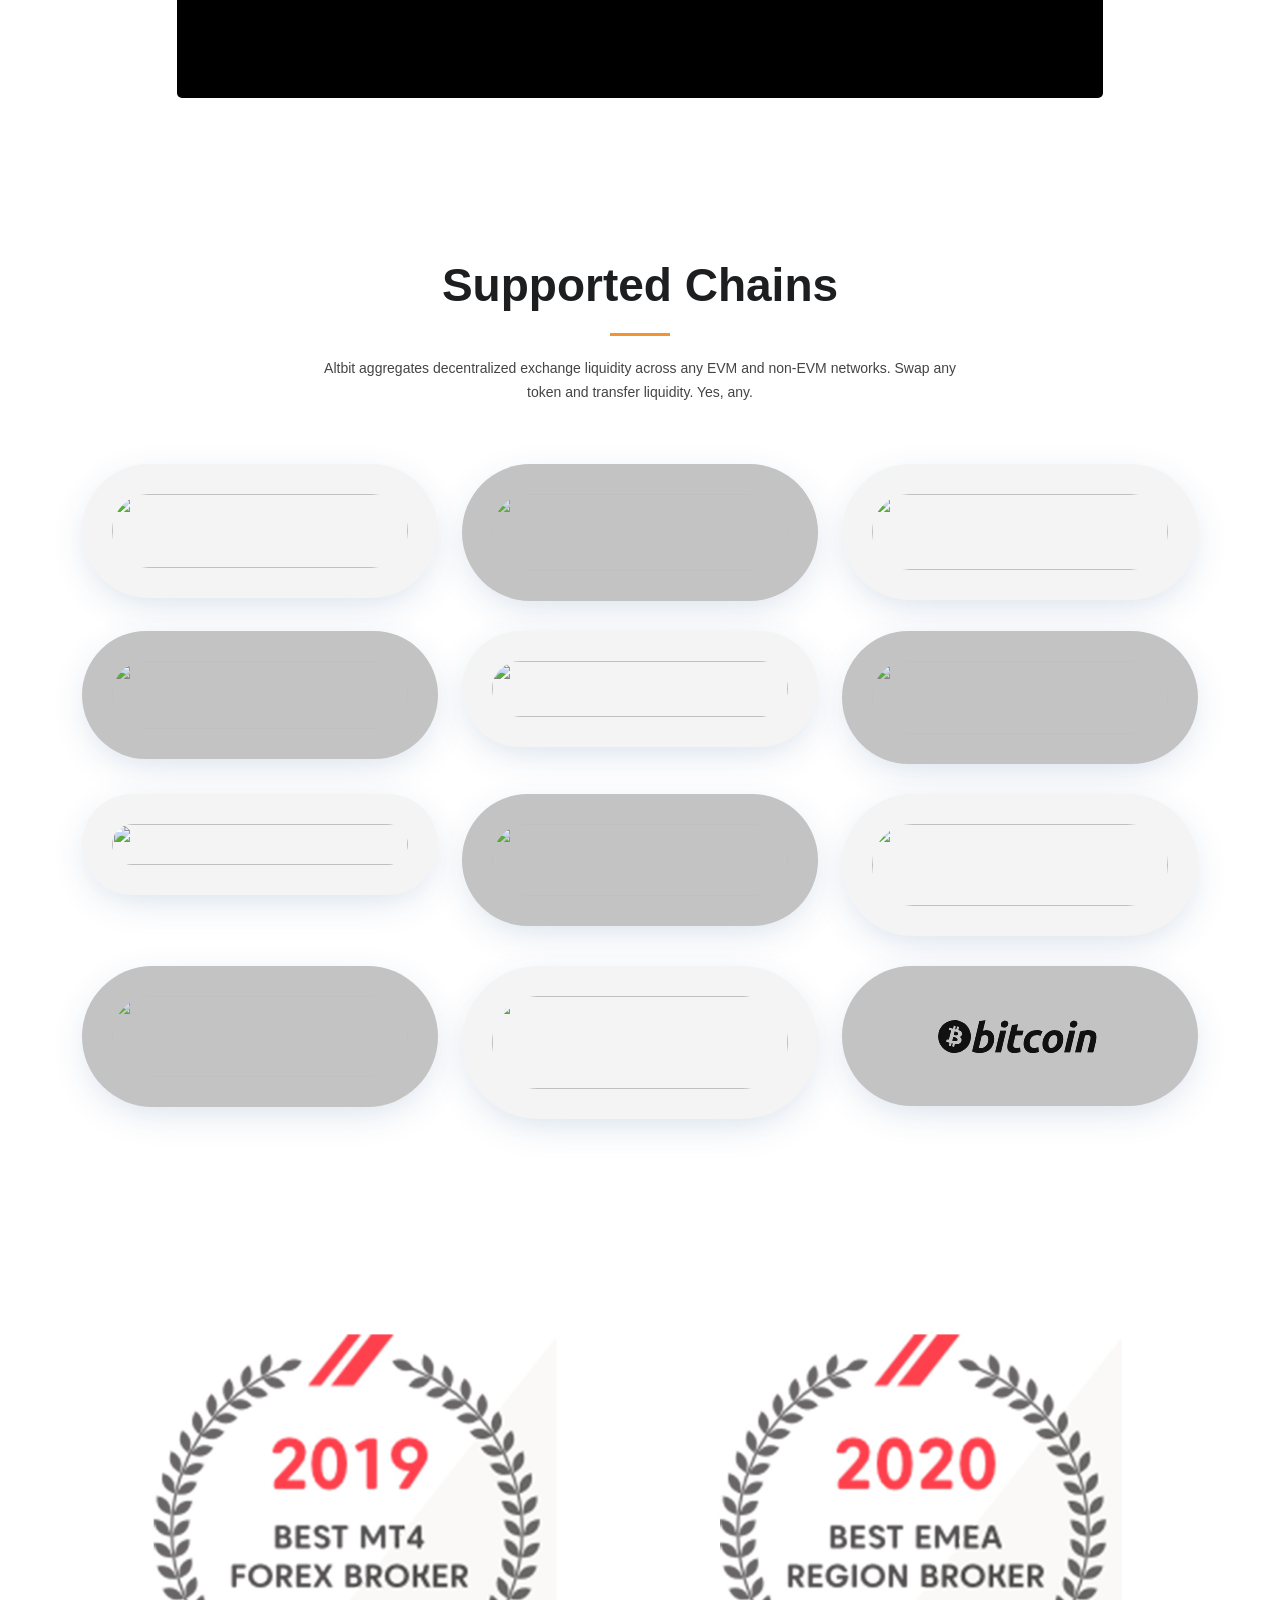
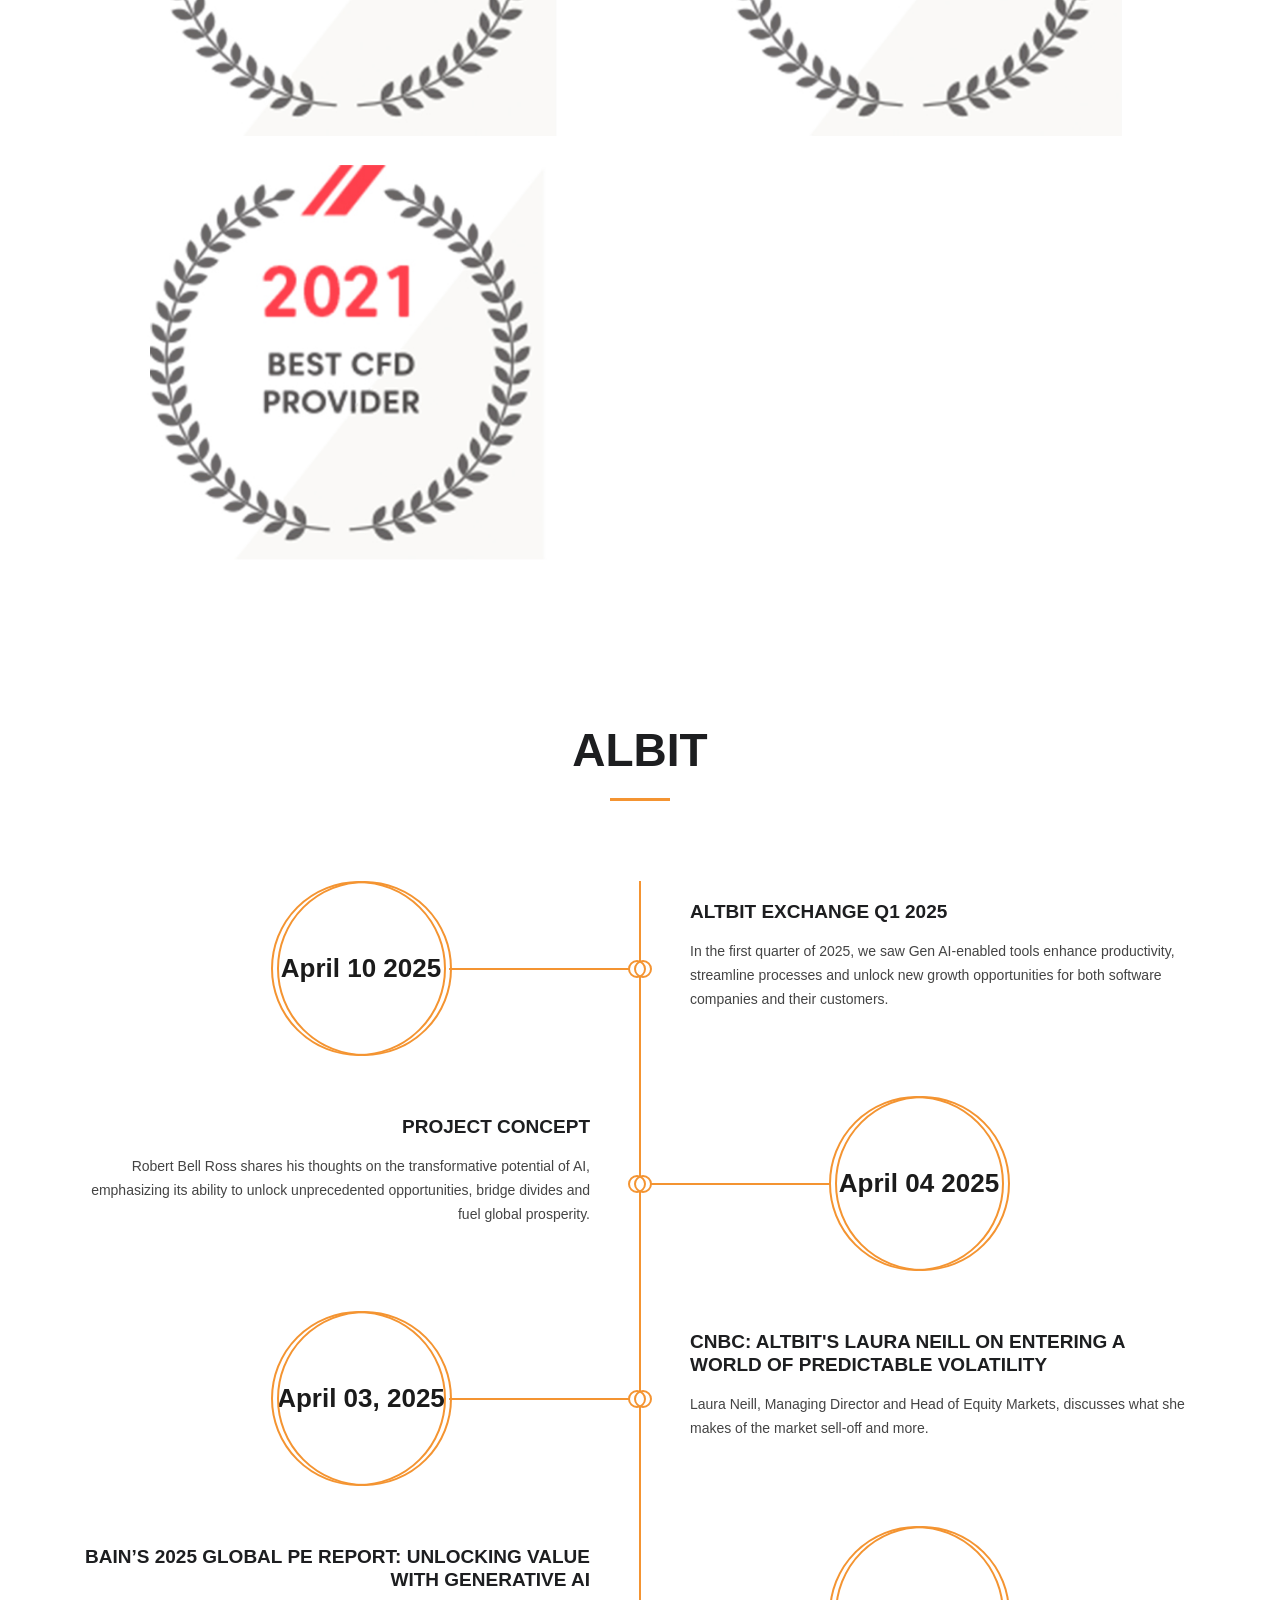
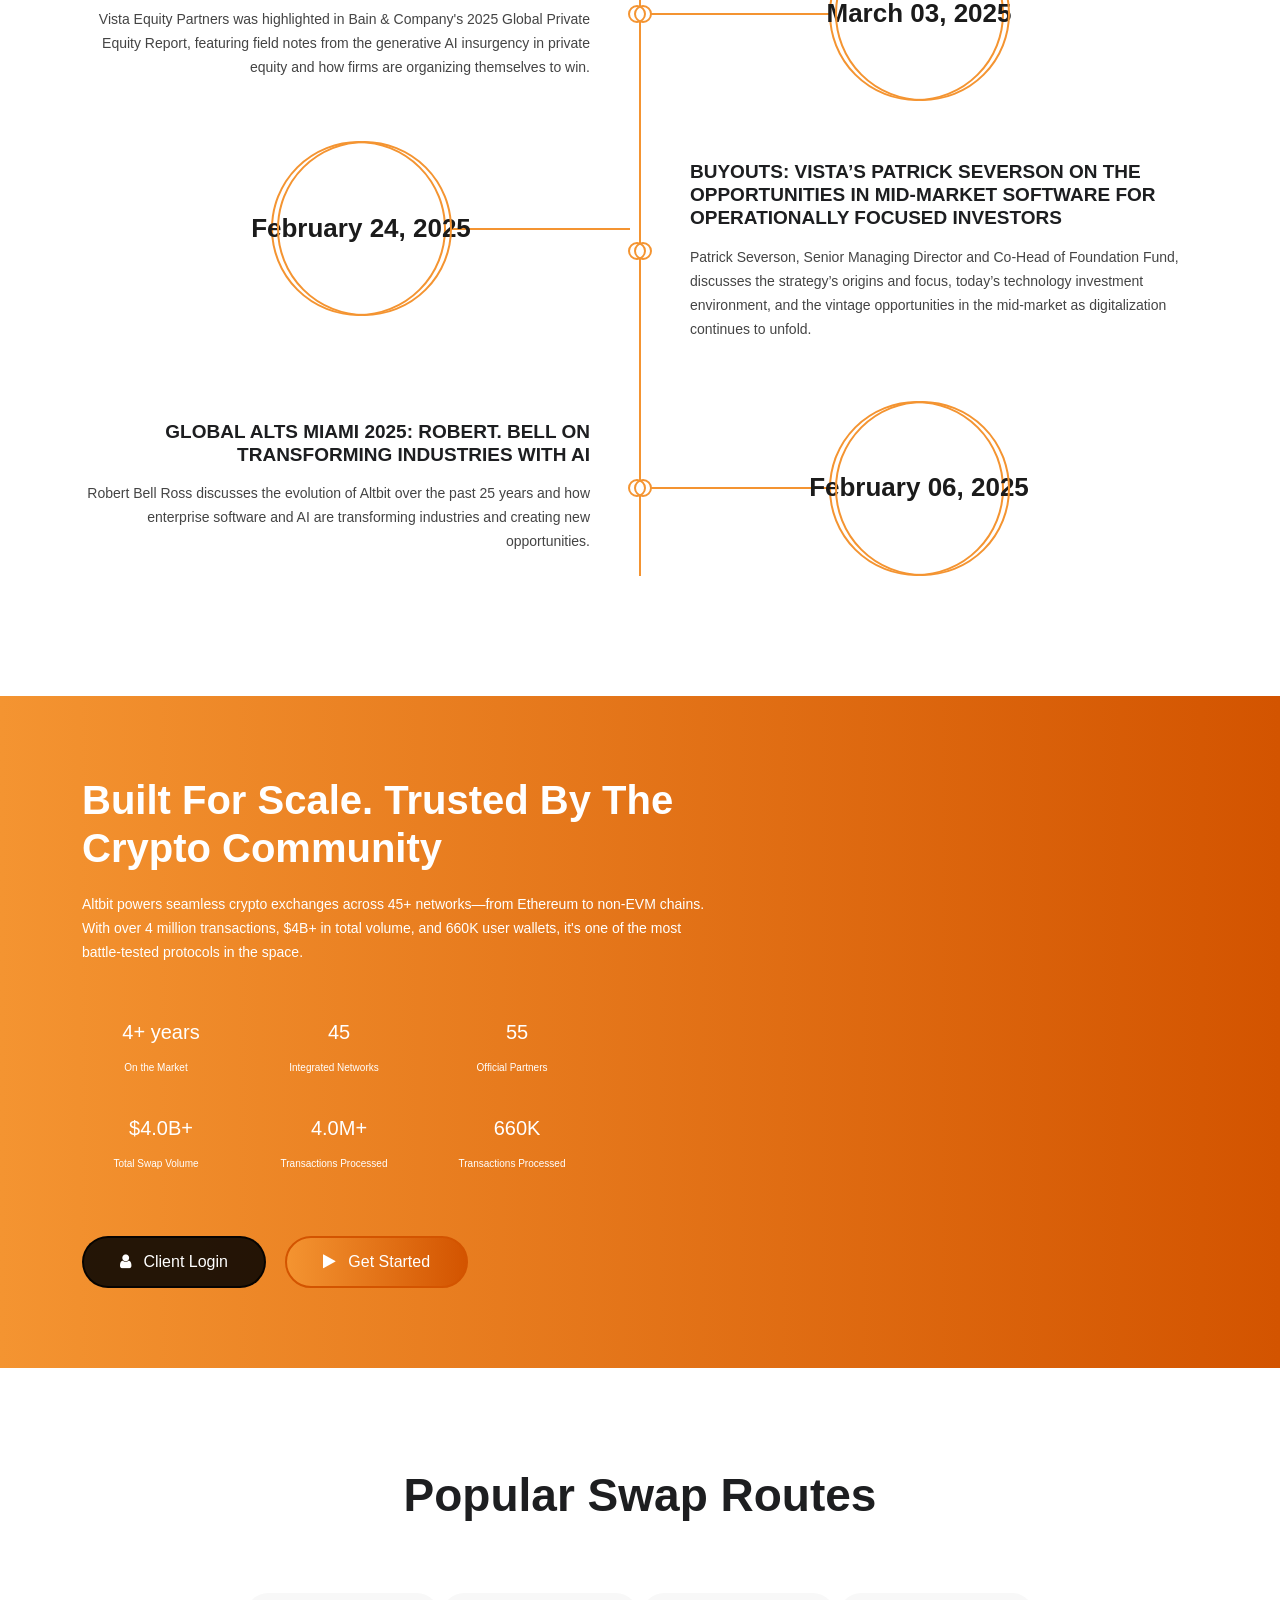
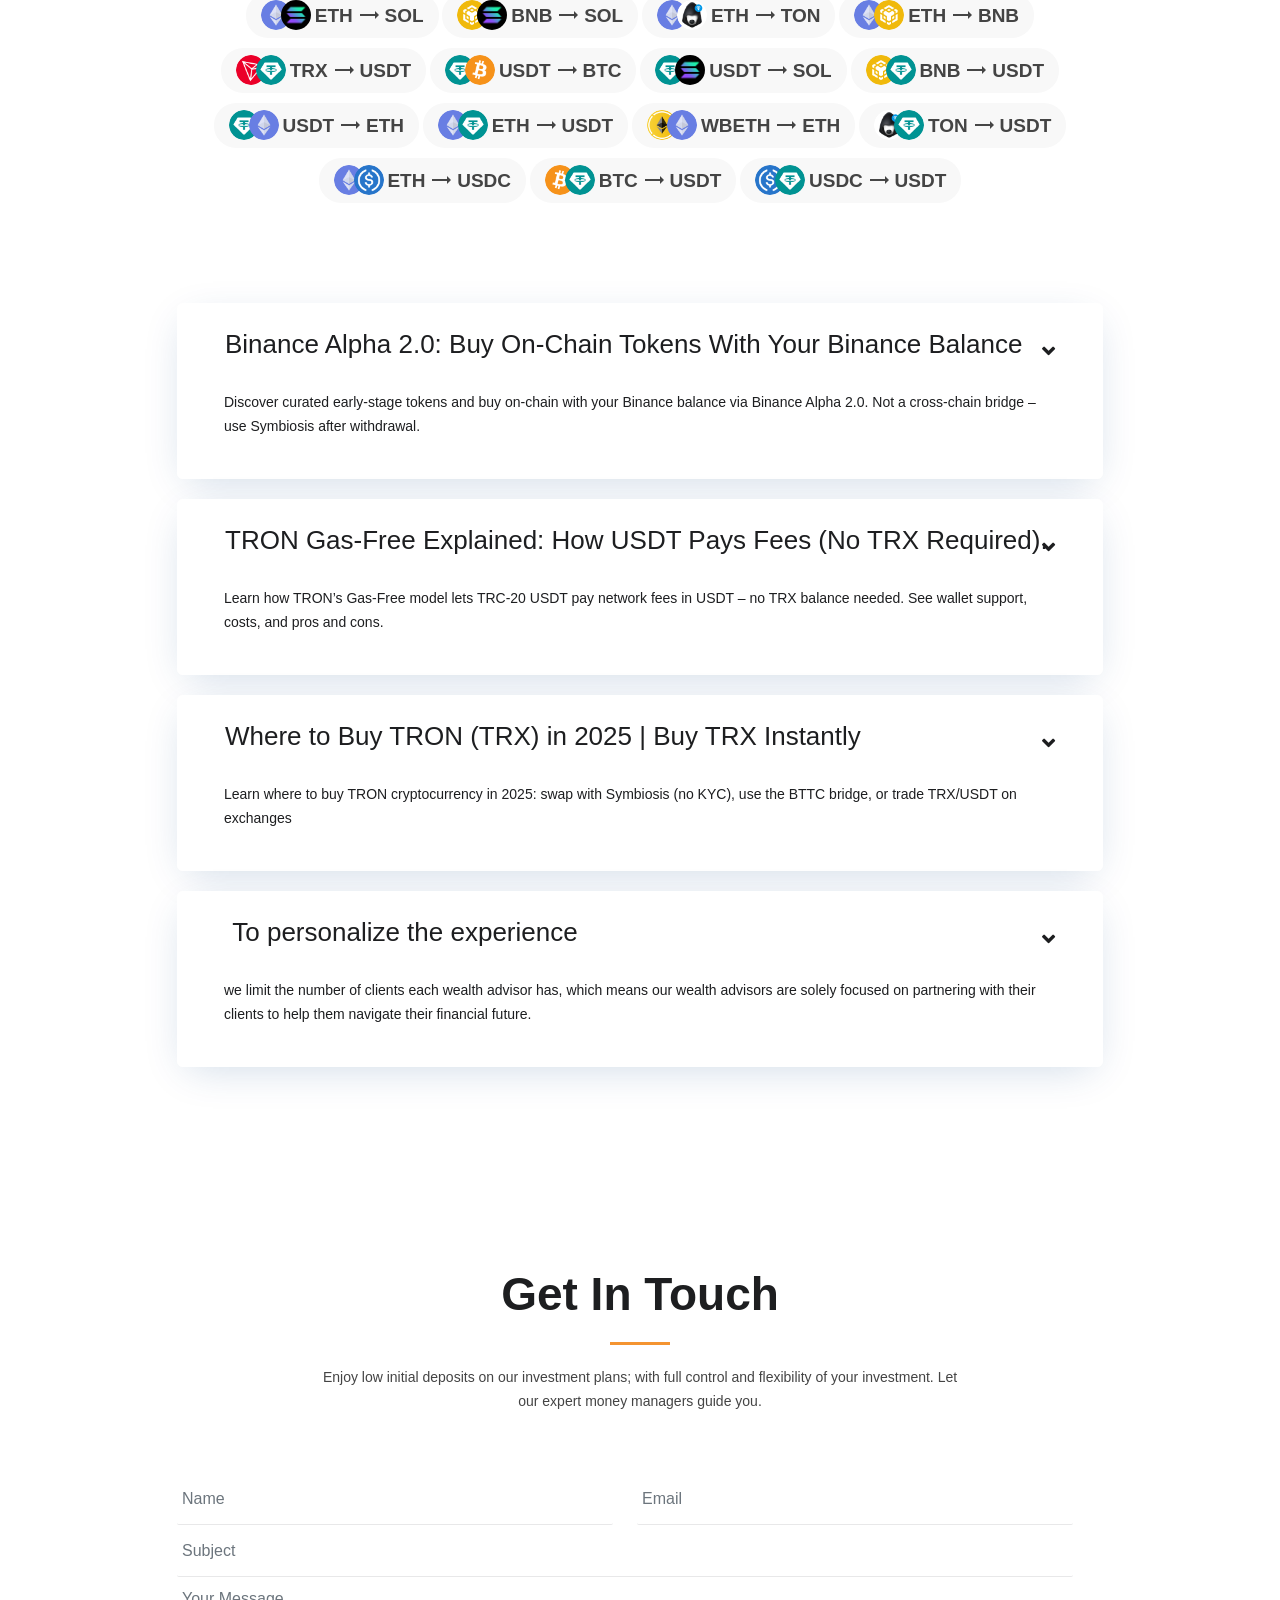
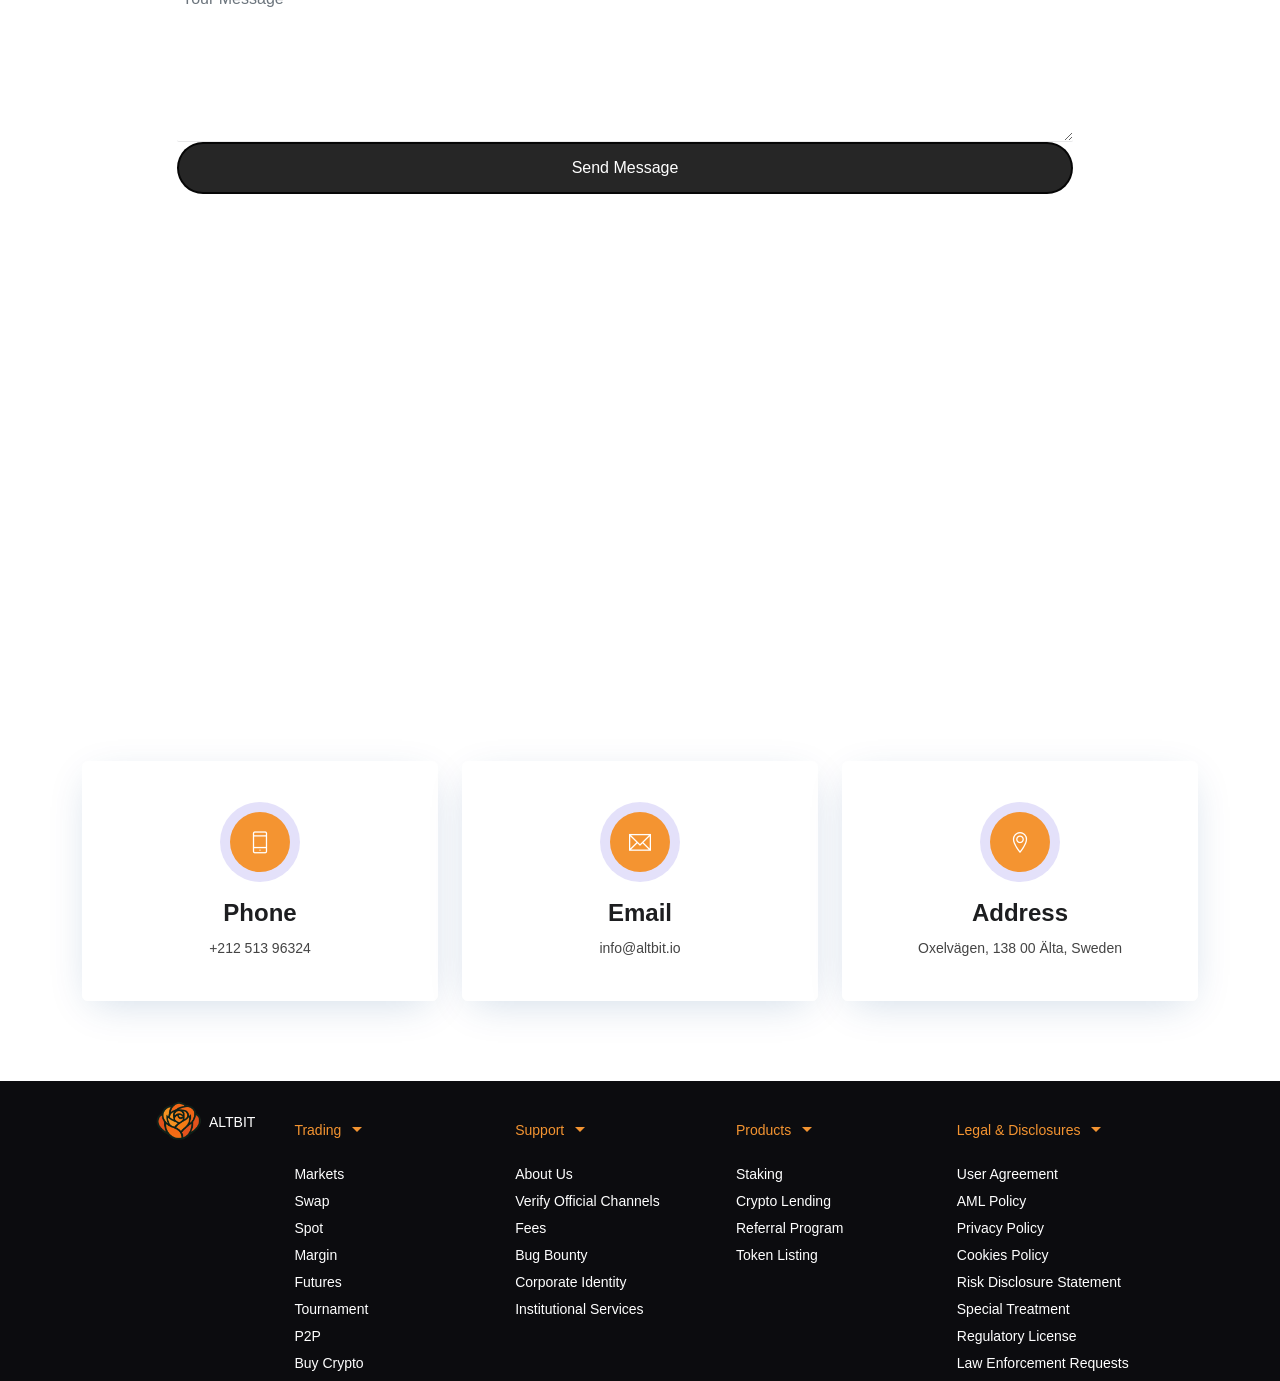
==== commit e39887e5: "Update index.html" ====
--- a/index.html
+++ b/index.html
@@ -10,6 +10,8 @@
 		<meta name="description" content="Altbit is British investment management firm which is wholly owned by partners, all of whom work within the firm. It was founded in Glasgow, Scotland, in 1908 and still has its headquarters in the city. It has corporate offices in New York and London.">
 		<meta name="keywords" content="  ALTBIT">
 	    <link href="https://fonts.googleapis.com/icon?family=Material+Icons" rel="stylesheet">
+
+		<link rel="icon" href="assets/img/logo-real.png" type="image/png">	
 
 		<!-- SITE TITLE -->
 		<title>ALBIT - A Cross-Chain Engine and Liquidity Protocol</title>			
@@ -1100,4 +1102,4 @@
 			<script src="home.js"></script>	
 
     </body>
-</html>+</html>
--- a/assets/fonts/themify-icons.css
+++ b/assets/fonts/themify-icons.css
@@ -0,0 +1,1081 @@
+@font-face {
+	font-family: 'themify';
+	src:url('../fonts/themify.eot?-fvbane');
+	src:url('../fonts/themify.eot?#iefix-fvbane') format('embedded-opentype'),
+		url('../fonts/themify.woff?-fvbane') format('woff'),
+		url('../fonts/themify.ttf?-fvbane') format('truetype'),
+		url('../fonts/themify.svg?-fvbane#themify') format('svg');
+	font-weight: normal;
+	font-style: normal;
+}
+
+[class^="ti-"], [class*=" ti-"] {
+	font-family: 'themify';
+	speak: none;
+	font-style: normal;
+	font-weight: normal;
+	font-variant: normal;
+	text-transform: none;
+	line-height: 1;
+
+	/* Better Font Rendering =========== */
+	-webkit-font-smoothing: antialiased;
+	-moz-osx-font-smoothing: grayscale;
+}
+
+.ti-wand:before {
+	content: "\e600";
+}
+.ti-volume:before {
+	content: "\e601";
+}
+.ti-user:before {
+	content: "\e602";
+}
+.ti-unlock:before {
+	content: "\e603";
+}
+.ti-unlink:before {
+	content: "\e604";
+}
+.ti-trash:before {
+	content: "\e605";
+}
+.ti-thought:before {
+	content: "\e606";
+}
+.ti-target:before {
+	content: "\e607";
+}
+.ti-tag:before {
+	content: "\e608";
+}
+.ti-tablet:before {
+	content: "\e609";
+}
+.ti-star:before {
+	content: "\e60a";
+}
+.ti-spray:before {
+	content: "\e60b";
+}
+.ti-signal:before {
+	content: "\e60c";
+}
+.ti-shopping-cart:before {
+	content: "\e60d";
+}
+.ti-shopping-cart-full:before {
+	content: "\e60e";
+}
+.ti-settings:before {
+	content: "\e60f";
+}
+.ti-search:before {
+	content: "\e610";
+}
+.ti-zoom-in:before {
+	content: "\e611";
+}
+.ti-zoom-out:before {
+	content: "\e612";
+}
+.ti-cut:before {
+	content: "\e613";
+}
+.ti-ruler:before {
+	content: "\e614";
+}
+.ti-ruler-pencil:before {
+	content: "\e615";
+}
+.ti-ruler-alt:before {
+	content: "\e616";
+}
+.ti-bookmark:before {
+	content: "\e617";
+}
+.ti-bookmark-alt:before {
+	content: "\e618";
+}
+.ti-reload:before {
+	content: "\e619";
+}
+.ti-plus:before {
+	content: "\e61a";
+}
+.ti-pin:before {
+	content: "\e61b";
+}
+.ti-pencil:before {
+	content: "\e61c";
+}
+.ti-pencil-alt:before {
+	content: "\e61d";
+}
+.ti-paint-roller:before {
+	content: "\e61e";
+}
+.ti-paint-bucket:before {
+	content: "\e61f";
+}
+.ti-na:before {
+	content: "\e620";
+}
+.ti-mobile:before {
+	content: "\e621";
+}
+.ti-minus:before {
+	content: "\e622";
+}
+.ti-medall:before {
+	content: "\e623";
+}
+.ti-medall-alt:before {
+	content: "\e624";
+}
+.ti-marker:before {
+	content: "\e625";
+}
+.ti-marker-alt:before {
+	content: "\e626";
+}
+.ti-arrow-up:before {
+	content: "\e627";
+}
+.ti-arrow-right:before {
+	content: "\e628";
+}
+.ti-arrow-left:before {
+	content: "\e629";
+}
+.ti-arrow-down:before {
+	content: "\e62a";
+}
+.ti-lock:before {
+	content: "\e62b";
+}
+.ti-location-arrow:before {
+	content: "\e62c";
+}
+.ti-link:before {
+	content: "\e62d";
+}
+.ti-layout:before {
+	content: "\e62e";
+}
+.ti-layers:before {
+	content: "\e62f";
+}
+.ti-layers-alt:before {
+	content: "\e630";
+}
+.ti-key:before {
+	content: "\e631";
+}
+.ti-import:before {
+	content: "\e632";
+}
+.ti-image:before {
+	content: "\e633";
+}
+.ti-heart:before {
+	content: "\e634";
+}
+.ti-heart-broken:before {
+	content: "\e635";
+}
+.ti-hand-stop:before {
+	content: "\e636";
+}
+.ti-hand-open:before {
+	content: "\e637";
+}
+.ti-hand-drag:before {
+	content: "\e638";
+}
+.ti-folder:before {
+	content: "\e639";
+}
+.ti-flag:before {
+	content: "\e63a";
+}
+.ti-flag-alt:before {
+	content: "\e63b";
+}
+.ti-flag-alt-2:before {
+	content: "\e63c";
+}
+.ti-eye:before {
+	content: "\e63d";
+}
+.ti-export:before {
+	content: "\e63e";
+}
+.ti-exchange-vertical:before {
+	content: "\e63f";
+}
+.ti-desktop:before {
+	content: "\e640";
+}
+.ti-cup:before {
+	content: "\e641";
+}
+.ti-crown:before {
+	content: "\e642";
+}
+.ti-comments:before {
+	content: "\e643";
+}
+.ti-comment:before {
+	content: "\e644";
+}
+.ti-comment-alt:before {
+	content: "\e645";
+}
+.ti-close:before {
+	content: "\e646";
+}
+.ti-clip:before {
+	content: "\e647";
+}
+.ti-angle-up:before {
+	content: "\e648";
+}
+.ti-angle-right:before {
+	content: "\e649";
+}
+.ti-angle-left:before {
+	content: "\e64a";
+}
+.ti-angle-down:before {
+	content: "\e64b";
+}
+.ti-check:before {
+	content: "\e64c";
+}
+.ti-check-box:before {
+	content: "\e64d";
+}
+.ti-camera:before {
+	content: "\e64e";
+}
+.ti-announcement:before {
+	content: "\e64f";
+}
+.ti-brush:before {
+	content: "\e650";
+}
+.ti-briefcase:before {
+	content: "\e651";
+}
+.ti-bolt:before {
+	content: "\e652";
+}
+.ti-bolt-alt:before {
+	content: "\e653";
+}
+.ti-blackboard:before {
+	content: "\e654";
+}
+.ti-bag:before {
+	content: "\e655";
+}
+.ti-move:before {
+	content: "\e656";
+}
+.ti-arrows-vertical:before {
+	content: "\e657";
+}
+.ti-arrows-horizontal:before {
+	content: "\e658";
+}
+.ti-fullscreen:before {
+	content: "\e659";
+}
+.ti-arrow-top-right:before {
+	content: "\e65a";
+}
+.ti-arrow-top-left:before {
+	content: "\e65b";
+}
+.ti-arrow-circle-up:before {
+	content: "\e65c";
+}
+.ti-arrow-circle-right:before {
+	content: "\e65d";
+}
+.ti-arrow-circle-left:before {
+	content: "\e65e";
+}
+.ti-arrow-circle-down:before {
+	content: "\e65f";
+}
+.ti-angle-double-up:before {
+	content: "\e660";
+}
+.ti-angle-double-right:before {
+	content: "\e661";
+}
+.ti-angle-double-left:before {
+	content: "\e662";
+}
+.ti-angle-double-down:before {
+	content: "\e663";
+}
+.ti-zip:before {
+	content: "\e664";
+}
+.ti-world:before {
+	content: "\e665";
+}
+.ti-wheelchair:before {
+	content: "\e666";
+}
+.ti-view-list:before {
+	content: "\e667";
+}
+.ti-view-list-alt:before {
+	content: "\e668";
+}
+.ti-view-grid:before {
+	content: "\e669";
+}
+.ti-uppercase:before {
+	content: "\e66a";
+}
+.ti-upload:before {
+	content: "\e66b";
+}
+.ti-underline:before {
+	content: "\e66c";
+}
+.ti-truck:before {
+	content: "\e66d";
+}
+.ti-timer:before {
+	content: "\e66e";
+}
+.ti-ticket:before {
+	content: "\e66f";
+}
+.ti-thumb-up:before {
+	content: "\e670";
+}
+.ti-thumb-down:before {
+	content: "\e671";
+}
+.ti-text:before {
+	content: "\e672";
+}
+.ti-stats-up:before {
+	content: "\e673";
+}
+.ti-stats-down:before {
+	content: "\e674";
+}
+.ti-split-v:before {
+	content: "\e675";
+}
+.ti-split-h:before {
+	content: "\e676";
+}
+.ti-smallcap:before {
+	content: "\e677";
+}
+.ti-shine:before {
+	content: "\e678";
+}
+.ti-shift-right:before {
+	content: "\e679";
+}
+.ti-shift-left:before {
+	content: "\e67a";
+}
+.ti-shield:before {
+	content: "\e67b";
+}
+.ti-notepad:before {
+	content: "\e67c";
+}
+.ti-server:before {
+	content: "\e67d";
+}
+.ti-quote-right:before {
+	content: "\e67e";
+}
+.ti-quote-left:before {
+	content: "\e67f";
+}
+.ti-pulse:before {
+	content: "\e680";
+}
+.ti-printer:before {
+	content: "\e681";
+}
+.ti-power-off:before {
+	content: "\e682";
+}
+.ti-plug:before {
+	content: "\e683";
+}
+.ti-pie-chart:before {
+	content: "\e684";
+}
+.ti-paragraph:before {
+	content: "\e685";
+}
+.ti-panel:before {
+	content: "\e686";
+}
+.ti-package:before {
+	content: "\e687";
+}
+.ti-music:before {
+	content: "\e688";
+}
+.ti-music-alt:before {
+	content: "\e689";
+}
+.ti-mouse:before {
+	content: "\e68a";
+}
+.ti-mouse-alt:before {
+	content: "\e68b";
+}
+.ti-money:before {
+	content: "\e68c";
+}
+.ti-microphone:before {
+	content: "\e68d";
+}
+.ti-menu:before {
+	content: "\e68e";
+}
+.ti-menu-alt:before {
+	content: "\e68f";
+}
+.ti-map:before {
+	content: "\e690";
+}
+.ti-map-alt:before {
+	content: "\e691";
+}
+.ti-loop:before {
+	content: "\e692";
+}
+.ti-location-pin:before {
+	content: "\e693";
+}
+.ti-list:before {
+	content: "\e694";
+}
+.ti-light-bulb:before {
+	content: "\e695";
+}
+.ti-Italic:before {
+	content: "\e696";
+}
+.ti-info:before {
+	content: "\e697";
+}
+.ti-infinite:before {
+	content: "\e698";
+}
+.ti-id-badge:before {
+	content: "\e699";
+}
+.ti-hummer:before {
+	content: "\e69a";
+}
+.ti-home:before {
+	content: "\e69b";
+}
+.ti-help:before {
+	content: "\e69c";
+}
+.ti-headphone:before {
+	content: "\e69d";
+}
+.ti-harddrives:before {
+	content: "\e69e";
+}
+.ti-harddrive:before {
+	content: "\e69f";
+}
+.ti-gift:before {
+	content: "\e6a0";
+}
+.ti-game:before {
+	content: "\e6a1";
+}
+.ti-filter:before {
+	content: "\e6a2";
+}
+.ti-files:before {
+	content: "\e6a3";
+}
+.ti-file:before {
+	content: "\e6a4";
+}
+.ti-eraser:before {
+	content: "\e6a5";
+}
+.ti-envelope:before {
+	content: "\e6a6";
+}
+.ti-download:before {
+	content: "\e6a7";
+}
+.ti-direction:before {
+	content: "\e6a8";
+}
+.ti-direction-alt:before {
+	content: "\e6a9";
+}
+.ti-dashboard:before {
+	content: "\e6aa";
+}
+.ti-control-stop:before {
+	content: "\e6ab";
+}
+.ti-control-shuffle:before {
+	content: "\e6ac";
+}
+.ti-control-play:before {
+	content: "\e6ad";
+}
+.ti-control-pause:before {
+	content: "\e6ae";
+}
+.ti-control-forward:before {
+	content: "\e6af";
+}
+.ti-control-backward:before {
+	content: "\e6b0";
+}
+.ti-cloud:before {
+	content: "\e6b1";
+}
+.ti-cloud-up:before {
+	content: "\e6b2";
+}
+.ti-cloud-down:before {
+	content: "\e6b3";
+}
+.ti-clipboard:before {
+	content: "\e6b4";
+}
+.ti-car:before {
+	content: "\e6b5";
+}
+.ti-calendar:before {
+	content: "\e6b6";
+}
+.ti-book:before {
+	content: "\e6b7";
+}
+.ti-bell:before {
+	content: "\e6b8";
+}
+.ti-basketball:before {
+	content: "\e6b9";
+}
+.ti-bar-chart:before {
+	content: "\e6ba";
+}
+.ti-bar-chart-alt:before {
+	content: "\e6bb";
+}
+.ti-back-right:before {
+	content: "\e6bc";
+}
+.ti-back-left:before {
+	content: "\e6bd";
+}
+.ti-arrows-corner:before {
+	content: "\e6be";
+}
+.ti-archive:before {
+	content: "\e6bf";
+}
+.ti-anchor:before {
+	content: "\e6c0";
+}
+.ti-align-right:before {
+	content: "\e6c1";
+}
+.ti-align-left:before {
+	content: "\e6c2";
+}
+.ti-align-justify:before {
+	content: "\e6c3";
+}
+.ti-align-center:before {
+	content: "\e6c4";
+}
+.ti-alert:before {
+	content: "\e6c5";
+}
+.ti-alarm-clock:before {
+	content: "\e6c6";
+}
+.ti-agenda:before {
+	content: "\e6c7";
+}
+.ti-write:before {
+	content: "\e6c8";
+}
+.ti-window:before {
+	content: "\e6c9";
+}
+.ti-widgetized:before {
+	content: "\e6ca";
+}
+.ti-widget:before {
+	content: "\e6cb";
+}
+.ti-widget-alt:before {
+	content: "\e6cc";
+}
+.ti-wallet:before {
+	content: "\e6cd";
+}
+.ti-video-clapper:before {
+	content: "\e6ce";
+}
+.ti-video-camera:before {
+	content: "\e6cf";
+}
+.ti-vector:before {
+	content: "\e6d0";
+}
+.ti-themify-logo:before {
+	content: "\e6d1";
+}
+.ti-themify-favicon:before {
+	content: "\e6d2";
+}
+.ti-themify-favicon-alt:before {
+	content: "\e6d3";
+}
+.ti-support:before {
+	content: "\e6d4";
+}
+.ti-stamp:before {
+	content: "\e6d5";
+}
+.ti-split-v-alt:before {
+	content: "\e6d6";
+}
+.ti-slice:before {
+	content: "\e6d7";
+}
+.ti-shortcode:before {
+	content: "\e6d8";
+}
+.ti-shift-right-alt:before {
+	content: "\e6d9";
+}
+.ti-shift-left-alt:before {
+	content: "\e6da";
+}
+.ti-ruler-alt-2:before {
+	content: "\e6db";
+}
+.ti-receipt:before {
+	content: "\e6dc";
+}
+.ti-pin2:before {
+	content: "\e6dd";
+}
+.ti-pin-alt:before {
+	content: "\e6de";
+}
+.ti-pencil-alt2:before {
+	content: "\e6df";
+}
+.ti-palette:before {
+	content: "\e6e0";
+}
+.ti-more:before {
+	content: "\e6e1";
+}
+.ti-more-alt:before {
+	content: "\e6e2";
+}
+.ti-microphone-alt:before {
+	content: "\e6e3";
+}
+.ti-magnet:before {
+	content: "\e6e4";
+}
+.ti-line-double:before {
+	content: "\e6e5";
+}
+.ti-line-dotted:before {
+	content: "\e6e6";
+}
+.ti-line-dashed:before {
+	content: "\e6e7";
+}
+.ti-layout-width-full:before {
+	content: "\e6e8";
+}
+.ti-layout-width-default:before {
+	content: "\e6e9";
+}
+.ti-layout-width-default-alt:before {
+	content: "\e6ea";
+}
+.ti-layout-tab:before {
+	content: "\e6eb";
+}
+.ti-layout-tab-window:before {
+	content: "\e6ec";
+}
+.ti-layout-tab-v:before {
+	content: "\e6ed";
+}
+.ti-layout-tab-min:before {
+	content: "\e6ee";
+}
+.ti-layout-slider:before {
+	content: "\e6ef";
+}
+.ti-layout-slider-alt:before {
+	content: "\e6f0";
+}
+.ti-layout-sidebar-right:before {
+	content: "\e6f1";
+}
+.ti-layout-sidebar-none:before {
+	content: "\e6f2";
+}
+.ti-layout-sidebar-left:before {
+	content: "\e6f3";
+}
+.ti-layout-placeholder:before {
+	content: "\e6f4";
+}
+.ti-layout-menu:before {
+	content: "\e6f5";
+}
+.ti-layout-menu-v:before {
+	content: "\e6f6";
+}
+.ti-layout-menu-separated:before {
+	content: "\e6f7";
+}
+.ti-layout-menu-full:before {
+	content: "\e6f8";
+}
+.ti-layout-media-right-alt:before {
+	content: "\e6f9";
+}
+.ti-layout-media-right:before {
+	content: "\e6fa";
+}
+.ti-layout-media-overlay:before {
+	content: "\e6fb";
+}
+.ti-layout-media-overlay-alt:before {
+	content: "\e6fc";
+}
+.ti-layout-media-overlay-alt-2:before {
+	content: "\e6fd";
+}
+.ti-layout-media-left-alt:before {
+	content: "\e6fe";
+}
+.ti-layout-media-left:before {
+	content: "\e6ff";
+}
+.ti-layout-media-center-alt:before {
+	content: "\e700";
+}
+.ti-layout-media-center:before {
+	content: "\e701";
+}
+.ti-layout-list-thumb:before {
+	content: "\e702";
+}
+.ti-layout-list-thumb-alt:before {
+	content: "\e703";
+}
+.ti-layout-list-post:before {
+	content: "\e704";
+}
+.ti-layout-list-large-image:before {
+	content: "\e705";
+}
+.ti-layout-line-solid:before {
+	content: "\e706";
+}
+.ti-layout-grid4:before {
+	content: "\e707";
+}
+.ti-layout-grid3:before {
+	content: "\e708";
+}
+.ti-layout-grid2:before {
+	content: "\e709";
+}
+.ti-layout-grid2-thumb:before {
+	content: "\e70a";
+}
+.ti-layout-cta-right:before {
+	content: "\e70b";
+}
+.ti-layout-cta-left:before {
+	content: "\e70c";
+}
+.ti-layout-cta-center:before {
+	content: "\e70d";
+}
+.ti-layout-cta-btn-right:before {
+	content: "\e70e";
+}
+.ti-layout-cta-btn-left:before {
+	content: "\e70f";
+}
+.ti-layout-column4:before {
+	content: "\e710";
+}
+.ti-layout-column3:before {
+	content: "\e711";
+}
+.ti-layout-column2:before {
+	content: "\e712";
+}
+.ti-layout-accordion-separated:before {
+	content: "\e713";
+}
+.ti-layout-accordion-merged:before {
+	content: "\e714";
+}
+.ti-layout-accordion-list:before {
+	content: "\e715";
+}
+.ti-ink-pen:before {
+	content: "\e716";
+}
+.ti-info-alt:before {
+	content: "\e717";
+}
+.ti-help-alt:before {
+	content: "\e718";
+}
+.ti-headphone-alt:before {
+	content: "\e719";
+}
+.ti-hand-point-up:before {
+	content: "\e71a";
+}
+.ti-hand-point-right:before {
+	content: "\e71b";
+}
+.ti-hand-point-left:before {
+	content: "\e71c";
+}
+.ti-hand-point-down:before {
+	content: "\e71d";
+}
+.ti-gallery:before {
+	content: "\e71e";
+}
+.ti-face-smile:before {
+	content: "\e71f";
+}
+.ti-face-sad:before {
+	content: "\e720";
+}
+.ti-credit-card:before {
+	content: "\e721";
+}
+.ti-control-skip-forward:before {
+	content: "\e722";
+}
+.ti-control-skip-backward:before {
+	content: "\e723";
+}
+.ti-control-record:before {
+	content: "\e724";
+}
+.ti-control-eject:before {
+	content: "\e725";
+}
+.ti-comments-smiley:before {
+	content: "\e726";
+}
+.ti-brush-alt:before {
+	content: "\e727";
+}
+.ti-youtube:before {
+	content: "\e728";
+}
+.ti-vimeo:before {
+	content: "\e729";
+}
+.ti-twitter:before {
+	content: "\e72a";
+}
+.ti-time:before {
+	content: "\e72b";
+}
+.ti-tumblr:before {
+	content: "\e72c";
+}
+.ti-skype:before {
+	content: "\e72d";
+}
+.ti-share:before {
+	content: "\e72e";
+}
+.ti-share-alt:before {
+	content: "\e72f";
+}
+.ti-rocket:before {
+	content: "\e730";
+}
+.ti-pinterest:before {
+	content: "\e731";
+}
+.ti-new-window:before {
+	content: "\e732";
+}
+.ti-microsoft:before {
+	content: "\e733";
+}
+.ti-list-ol:before {
+	content: "\e734";
+}
+.ti-linkedin:before {
+	content: "\e735";
+}
+.ti-layout-sidebar-2:before {
+	content: "\e736";
+}
+.ti-layout-grid4-alt:before {
+	content: "\e737";
+}
+.ti-layout-grid3-alt:before {
+	content: "\e738";
+}
+.ti-layout-grid2-alt:before {
+	content: "\e739";
+}
+.ti-layout-column4-alt:before {
+	content: "\e73a";
+}
+.ti-layout-column3-alt:before {
+	content: "\e73b";
+}
+.ti-layout-column2-alt:before {
+	content: "\e73c";
+}
+.ti-instagram:before {
+	content: "\e73d";
+}
+.ti-google:before {
+	content: "\e73e";
+}
+.ti-github:before {
+	content: "\e73f";
+}
+.ti-flickr:before {
+	content: "\e740";
+}
+.ti-facebook:before {
+	content: "\e741";
+}
+.ti-dropbox:before {
+	content: "\e742";
+}
+.ti-dribbble:before {
+	content: "\e743";
+}
+.ti-apple:before {
+	content: "\e744";
+}
+.ti-android:before {
+	content: "\e745";
+}
+.ti-save:before {
+	content: "\e746";
+}
+.ti-save-alt:before {
+	content: "\e747";
+}
+.ti-yahoo:before {
+	content: "\e748";
+}
+.ti-wordpress:before {
+	content: "\e749";
+}
+.ti-vimeo-alt:before {
+	content: "\e74a";
+}
+.ti-twitter-alt:before {
+	content: "\e74b";
+}
+.ti-tumblr-alt:before {
+	content: "\e74c";
+}
+.ti-trello:before {
+	content: "\e74d";
+}
+.ti-stack-overflow:before {
+	content: "\e74e";
+}
+.ti-soundcloud:before {
+	content: "\e74f";
+}
+.ti-sharethis:before {
+	content: "\e750";
+}
+.ti-sharethis-alt:before {
+	content: "\e751";
+}
+.ti-reddit:before {
+	content: "\e752";
+}
+.ti-pinterest-alt:before {
+	content: "\e753";
+}
+.ti-microsoft-alt:before {
+	content: "\e754";
+}
+.ti-linux:before {
+	content: "\e755";
+}
+.ti-jsfiddle:before {
+	content: "\e756";
+}
+.ti-joomla:before {
+	content: "\e757";
+}
+.ti-html5:before {
+	content: "\e758";
+}
+.ti-flickr-alt:before {
+	content: "\e759";
+}
+.ti-email:before {
+	content: "\e75a";
+}
+.ti-drupal:before {
+	content: "\e75b";
+}
+.ti-dropbox-alt:before {
+	content: "\e75c";
+}
+.ti-css3:before {
+	content: "\e75d";
+}
+.ti-rss:before {
+	content: "\e75e";
+}
+.ti-rss-alt:before {
+	content: "\e75f";
+}
--- a/assets/css/style.css
+++ b/assets/css/style.css
@@ -0,0 +1,1948 @@
+/*
+Author       : themes_mountain
+Template Name: Cryptohub - Cryptocurrency HTML Template
+Version      : 1.0
+*/
+/*=============================================================
+    CSS INDEX
+    =============================
+    01. GENERAL STYLE (body, link color, section-title, preloader btn, overlay, section-padding etc)
+    02. START BOOTSTRAP NAVIGATION OVERRIDES
+    03. START HOME DESIGN
+    04. START ABOUT+WHY CHOOSE DESIGN
+    05. START LIVE MARKET DESIGN
+    06. START TOKEN SALE + DISTRIBUTION DESIGN
+    07. START BITCOIN DESIGN
+    08. START ROADMAP DESIGN
+    09. START DOWNLOAD DESIGN
+    10. START TEAM DESIGN
+    11. START FAQ DESIGN
+    12. START CONTACT DESIGN
+    13. START PARTNER DESIGN
+    14. START FOOTER DESIGN
+  =============================================================*/
+/*
+* ----------------------------------------------------------------------------------------
+* 01.GENERAL STYLE
+* ----------------------------------------------------------------------------------------
+*/
+.hidevisibility{
+	visibility: hidden;
+}
+.hide{
+	display: none;
+}
+body {
+color:#444;
+font-family: 'Poppins', sans-serif;
+font-size: 14px;
+font-weight: 400;
+line-height: 24px;
+background:#fff;
+overflow-x:hidden;
+}
+body.no-scroll {
+  overflow: hidden;
+}
+
+html,
+body { height: 100%;position:relative;  }
+h1,
+h2,
+h3,
+h4,
+h5,
+h6 {
+  letter-spacing: 0px;
+  margin-top: 0px; 
+ font-family: 'Jost', sans-serif;
+  color: #1d1e20;
+  font-weight: 400;
+}
+a {
+font-family: 'Jost', sans-serif;
+text-decoration: none;
+-webkit-transition: all 0.2s ease 0s;
+transition: all 0.2s ease 0s;
+}
+a:hover {
+    color: #fff;
+    text-decoration: none;
+}
+a:focus {
+    outline: none;
+    text-decoration: none;
+}
+p {
+    margin-bottom: 0;
+}
+ul,
+li {
+    margin: 0;
+    padding: 0;
+}
+::selection {
+	background: #f49431;
+	color: #ffffff;
+}
+
+fieldset {
+    border: 0 none;
+    margin: 0 auto;
+    padding: 0;
+}
+/*START PRELOADER DESIGN*/
+.preloader {
+    background: #fff;
+    bottom: 0;
+    left: 0;
+    position: fixed;
+    right: 0;
+    top: 0;
+    z-index: 99999;
+}
+.spinner {
+	width: 50px;
+	height: 50px;
+	position: absolute;
+	top: 50%;
+	left: 50%;
+	margin: -25px 0 0 -25px;
+	font-size: 10px;
+	text-indent: -12345px;
+	z-index: 10000;
+}
+
+.double-bounce1, .double-bounce2 {
+  width: 100%;
+  height: 100%;
+  border-radius: 50%;
+  background-color: #f49431;
+  opacity: 0.6;
+  position: absolute;
+  top: 0;
+  left: 0;
+  
+  -webkit-animation: sk-bounce 2.0s infinite ease-in-out;
+  animation: sk-bounce 2.0s infinite ease-in-out;
+}
+
+.double-bounce2 {
+  -webkit-animation-delay: -1.0s;
+  animation-delay: -1.0s;
+}
+
+@-webkit-keyframes sk-bounce {
+  0%, 100% { -webkit-transform: scale(0.0) }
+  50% { -webkit-transform: scale(1.0) }
+}
+
+@keyframes sk-bounce {
+  0%, 100% { 
+    transform: scale(0.0);
+    -webkit-transform: scale(0.0);
+  } 50% { 
+    transform: scale(1.0);
+    -webkit-transform: scale(1.0);
+  }
+}
+.no-padding { padding: 0 }
+/*END PRELOADER DESIGN*/
+.section-padding {padding:80px 0;}
+/*START SECTION TITLE DESIGN*/
+.section-title{margin-bottom:60px;}
+.section-title  h2 {
+font-size: 46px;
+font-weight: 600;
+margin-top: 0;
+position: relative;
+text-transform: capitalize;
+}
+@media only screen and (max-width:480px) { 
+.section-title  h2  {font-size:30px;}
+}
+.section-title span{
+background: #f49431;
+height:3px ;
+width: 60px;
+display: block;
+margin: auto;
+margin-top: 20px;
+margin-bottom: 20px;	
+}
+.section-title-white{color:#fff;}
+span.section-title-white{background: #fff;}
+.section-title  p{
+padding: 0 10px;
+width: 60%;
+margin: auto;	
+position: relative;
+}
+@media only screen and (max-width:480px) { 
+.section-title  p{
+padding: 0 10px;
+width: 90%;
+margin: auto;	
+}
+}
+/*END SECTION TITLE DESIGN*/
+/*START SCROLL TO TOP*/
+.topcontrol {
+background: linear-gradient(to right, #f49431, #d35400);
+border-radius: 30px;
+bottom: 5px;
+box-shadow: 0 1px 10px 0 rgba(0, 0, 0, 0.2);
+color: #fff;
+cursor: pointer;
+font-size: 22px;
+height: 50px;
+line-height: 47px;
+opacity: 1;
+-ms-filter: "progid:DXImageTransform.Microsoft.Alpha(Opacity=100)";
+position: fixed;
+right: 5px;
+text-align: center;
+-webkit-transition: all 0.2s ease 0s;
+transition: all 0.2s ease 0s;
+width: 50px;
+}
+.topcontrol:hover {
+    background:none;
+	border:2px solid #fff;
+    color: #1d1e20;
+}
+/*END SCROLL TO TOP*/
+
+/*START BTN*/
+.btn_one {
+	background: rgba(0, 0, 0, 0.85);
+	padding: 12px 36px;
+	border: 2px solid rgba(0, 0, 0, 0.85);
+	color: #fff;
+	border-radius:30px;
+	font-size: 16px;
+	display: inline-block;
+	font-weight: 500;
+	text-transform: capitalize;
+	transition: 0.3s;
+}
+
+.btn_one:hover, .btn_one:focus{
+background:none;
+color:#fff;
+border:2px solid #fff;
+}
+.btn_two {
+	background: linear-gradient(to right, #f49431, #d35400);
+	padding: 12px 36px;
+	border: 2px solid #d35400;
+	color: #fff;
+	border-radius:30px;
+	display: inline-block;
+	font-weight: 500;
+	font-size: 16px;
+	text-transform: capitalize;
+	transition: 0.3s;
+}
+.btn_two:hover, .btn_two:focus{
+background:#fff;
+color:#1d1e20;
+border:2px solid #fff;
+}
+/*END BTN*/
+
+/*
+* ----------------------------------------------------------------------------------------
+* 01.END GENERAL STYLE
+* ----------------------------------------------------------------------------------------
+*/
+
+/*
+* ----------------------------------------------------------------------------------------
+* 02.START BOOTSTRAP NAVIGATION OVERRIDES
+* ----------------------------------------------------------------------------------------
+*/
+.site-logo .imggg {
+	width: 180px;
+	height: auto;
+	margin-top: 4px;
+}
+#logoimg{
+    /* background-color: yellow; */
+    width: 52px;
+    height: 47px;
+    display: inline-block;
+    background-image: url('../img/logo-real.png');
+    background-position: center;
+    background-size: contain;
+
+}
+
+#logoname{
+    text-transform: uppercase;
+    display: inline-block;
+    position: relative;
+    top: -17px;
+    color: white;
+}
+.bg-faded {
+	background-color:transparent;
+	-webkit-transition: all 0.5s ease 0s;
+	transition: all 0.5s ease 0s;
+}
+@media only screen and (max-width:768px) { 
+.bg-faded {background-color:#fff;}
+}
+.navbar-fixed {
+    z-index: 999;
+    position: fixed;
+    opacity: .98;
+    -ms-filter: "progid:DXImageTransform.Microsoft.Alpha(Opacity=98)";
+    width: 100%;
+	padding:10px 0;
+    top: 0;
+    -webkit-animation: fadeInDown 800ms;
+    animation: fadeInDown 800ms;
+    -webkit-backface-visibility: hidden;
+    border-radius: 0px;
+    background:#f49431;
+	box-shadow: 0px 60px 60px rgba(0,0,0,0.1);
+}
+
+@media only screen and (max-width:768px) { 
+.navbar-fixed {background: #fff;}
+}
+#navigation{
+	padding: 20px 0;
+	background-color: #0c0c11;
+	
+}
+#navigation.navbar-fixed {
+	padding: 20px 0;
+}
+.header_right {
+		float:right;
+}
+@media only screen and (max-width:768px) { 
+.header_right {
+	float:none;
+	display: -webkit-box;
+	display: -ms-flexbox;
+	display: flex;
+	-ms-flex-preferred-size: auto;
+	    flex-basis: auto;
+}
+}
+#main-menu{
+	margin-top: 15px;
+}
+#main-menu ul{
+	list-style-type: none;
+}
+#main-menu ul li{
+	display: inline-block;
+	padding:0px 12px;
+	position: relative;
+}
+#main-menu ul li a {
+	color: #fff;
+	font-size: 17px;
+	text-transform: capitalize;
+	-webkit-transition: .3s;
+	transition: .3s;
+}
+#login-home{
+	background: linear-gradient(to right, #f49431, #d35400);
+	padding: 10px;
+	border-radius: 4px 25px;
+}
+#navigation.navbar-fixed #main-menu ul li a{
+	color: #fff;
+}
+#navigation.navbar-fixed #main-menu ul li a:hover,
+#navigation.navbar-fixed #main-menu ul li a:focus,
+#main-menu ul li a:hover,
+#main-menu ul li a:focus{
+	color:#fff;
+}
+
+.slicknav_nav_icon{
+	color: #fff;
+	font-size: 24px;
+}
+.slicknav_menu .slicknav_icon:before {
+	background: transparent;
+	width: 1.125em;
+	height: 0.875em;
+	display: block;
+	content: "\e68e";
+	position: absolute;
+	font-family: 'themify';
+	color: #fff;
+	font-size: 20px;
+}
+#mobile_menu{display: none;}
+@media only screen and (max-width:767px) { 
+.navbar-default {
+padding: 10px!important;
+}
+.navbar-collapse{
+margin-top: 15px;
+}
+
+#navigation ul li a{ 
+position: inherit;
+color: #344271;
+
+}
+
+#navigation ul li ul ,
+#navigation ul li ul li ul{
+opacity: 1;
+-ms-filter: "progid:DXImageTransform.Microsoft.Alpha(Opacity=100)";
+position: inherit;
+top: 0;
+-webkit-transition: all 0.3s ease 0s;
+transition: all 0.3s ease 0s;
+z-index: 1;
+visibility: visible;
+background: #fff none repeat scroll 0 0;
+box-shadow: 0 0px 2px 0 rgba(0, 0, 0, 0.05);
+padding: 15px;
+left: 0;
+background: #f49431;
+list-style: none;
+width: 100%;
+}
+
+
+
+#navigation ul li ul.sub-menu li{
+z-index: 1;
+}
+
+#navigation ul li:hover ul.sub-menu{
+top:0;
+opacity:1;
+-ms-filter: "progid:DXImageTransform.Microsoft.Alpha(Opacity=100)";
+z-index:999;
+visibility:visible;
+}
+#main-menu{
+display: none;
+}	
+#mobile_menu{
+display: block;
+width: 100%;
+}
+.slicknav_nav ul li a{
+color: #fff !important;
+	font-size: 16px;
+	text-transform: capitalize;
+	font-weight: 600;
+}
+	
+}
+@media only screen and (max-width:767px) { 
+  .navbar-brand {
+    padding-top: 20px;
+  }
+.slicknav_menu {
+	font-size: 16px;
+	box-sizing: border-box;
+	background: transparent;
+	padding: 0;
+	margin-top: 10px;
+}  
+}
+@media only screen and (max-width:480px) { 
+.slicknav_menu {
+	margin-top: -50px;
+}
+}
+.arrow-btn::after {
+	font-family: FontAwesome;
+	content: '\f0d7';
+	position: absolute;
+	top: 60%;
+	right: -1px;
+	margin-top: -14px;
+}
+@media only screen and (max-width:767px) { 
+.arrow-btn::after {display:none;}
+}
+.slicknav_nav .slicknav_arrow {font-size: 16px;}
+/*START DROPDOWN MENU*/
+.menu_dropdown  ul { list-style-type: none }
+.menu_dropdown  li ul.sub-menu,
+.menu_dropdown  ul li ul.sub-menu li ul.sub-menu {
+    background: #f49431;
+    left: -30px;
+    opacity: 0;
+    filter: alpha(opacity=0);
+    position: absolute;
+    top: 125%;
+    -webkit-transition: all 0.3s ease 0s;
+            transition: all 0.3s ease 0s;
+    visibility: hidden;
+    width: 200px;
+	text-align: left;
+    z-index: -99;
+	margin-top:15px;
+	border-radius: 3px;
+}
+.menu_dropdown  ul li ul.sub-menu li ul.sub-menu {
+    top: 0;
+    left: 100%;
+    -webkit-transition: all 0.5s ease 0s;
+            transition: all 0.5s ease 0s;
+}
+.menu_dropdown  ul li ul.sub-menu li {
+    padding: 0;
+    width: 100%;
+}
+.menu_dropdown  ul li:hover ul.sub-menu {
+    top: 100%;
+    opacity: 1;
+    filter: alpha(opacity=100);
+    z-index: 999;
+    visibility: visible;
+}
+.menu_dropdown  ul.nav > li ul li:hover ul.sub-menu {
+    opacity: 1;
+    filter: alpha(opacity=100);
+    visibility: visible;
+}
+.menu_dropdown ul li ul.sub-menu li a {
+	color: #fff !important;
+	font-size: 17px;
+	padding: 15px;
+	text-transform: capitalize;
+	display: block;
+	border-bottom: 0px;
+}
+.menu_dropdown  ul li ul.sub-menu li:last-child a{border-bottom:none;}
+.menu_dropdown  ul li:hover ul.sub-menu li a:hover {
+    color: #fff!important;
+    text-decoration: none;
+	padding-left:15px;
+	background:none;
+}
+/*END DROPDOWN MENU*/
+/*
+* ----------------------------------------------------------------------------------------
+* 02.END BOOTSTRAP NAVIGATION OVERRIDES
+* ----------------------------------------------------------------------------------------
+*/
+
+/*
+* ----------------------------------------------------------------------------------------
+* 03.START HOME DESIGN
+* ----------------------------------------------------------------------------------------
+*/
+.btcCalcus{
+	position: fixed;
+    background: red;
+	background: rgba(255, 255, 255, 0.15);   /* Semi-transparent white */
+	backdrop-filter: blur(12px);             /* The blur magic */
+	-webkit-backdrop-filter: blur(12px);
+    top: 0;
+    bottom: 0;
+    left: 0;
+    right: 0;
+    z-index: 1000;
+}
+#btcholdr{
+	width: 96%;
+	margin-top: 20%;
+}
+.startSwap{
+	display: block;
+	width: 130px;
+	margin: auto;
+	padding: 6px;
+	color: white;
+	border-radius: 6px;
+	background: linear-gradient(to right, #f49431, #d35400);
+	position: relative;
+    top: -75px;
+}
+.startSwap:hover{
+	color: white;
+}
+.plasbit-widget-calc-join-plasbit{
+	color: #ff000000!important;
+}
+.plasbit-widget-calc-plasbit-logo{
+	background: #ff000003 !important;
+}
+
+.home_bg {
+	position: relative;
+    background-color: #000000;
+    height:900px;
+}
+.home_bg .hero-text{
+	position: relative;
+    z-index: 10;
+}
+#glober{
+	position: absolute;
+    width: 73%;
+    height: 396px;
+    left: 0;
+    right: 0;
+    bottom: 17%;
+    margin: auto;
+	background-image: url(../img/earth-night-1918.gif);
+    background-repeat: no-repeat;
+    background-size: 198%;
+	background-position: center;
+	z-index: 1;
+}
+.hero-text h2 {
+	color: #fff;
+	font-size: 66px;
+	font-weight: 700;
+	line-height: 82px;
+	padding-top: 193px;
+	margin-bottom: 20px;
+}
+.hero-text p {
+	margin-top: 20px;
+	color:#fff;
+}
+.home_btn{margin-top:40px;}
+.hero-text-img {
+    padding-top: 150px;
+}
+.hero-text-img img {
+  width: 100%;
+}
+.item-bounce {
+	-webkit-animation: bounce 8s infinite ease-in-out;
+	animation: bounce 8s infinite ease-in-out;
+}
+.home_btn a {
+	margin-right: 10px;
+}
+
+/*START COUNTDOWN*/
+.buy-icons {
+	overflow: hidden;
+	margin-top: 230px;
+	border: 1px solid #eee;
+	padding: 40px;
+	border-radius: 5px;
+	background:#fff;
+}
+
+.ca-starts-in h3 {
+	font-size: 28px;
+	font-weight: 600;
+	margin-bottom: 25px;
+}
+.ca-starts-in h1 {
+	font-size: 30px;
+	font-weight: 600;
+	margin: 0 0 12px;
+}
+
+.ca-starts-in .info_token{
+	font-size: 14px;
+	line-height: 16px;
+	margin: 0 0 34px;
+}
+
+.ca-starts-in .timer-area {
+	margin: 0 0 25px;
+	background: #f49431;
+	padding: 30px;
+	border-radius: 100px;
+}
+
+.ca-starts-in .timer-area div {
+color:#fff;
+  display: -webkit-box;
+  display: -ms-flexbox;
+  display: flex;
+  -ms-flex-wrap: nowrap;
+      flex-wrap: nowrap;
+}
+
+.ca-starts-in .timer-area div .cdown {
+	-webkit-box-flex: 1;
+	-ms-flex: 1 1 25%;
+	flex: 1 1 25%;
+	max-width: 25%;
+	display: block;
+	border-right: 1px solid #eee;
+	text-align: center;
+}
+.second {
+	border-right: 0px !important;
+}
+.ca-starts-in .timer-area div .cdown:last-child {
+  margin-right: 0;
+}
+
+.ca-starts-in .timer-area div .cdown .time-count {
+  display: block;
+  font-size: 40px;
+  line-height: 26px;
+  color:#fff;
+  margin-bottom: 10px;
+  font-weight: 600;
+}
+.ca-starts-in .timer-area div .cdown p {
+	display: block;
+	font-size: 14px;
+	color: #fff;
+	line-height: 18px;
+}
+.ca-starts-in a:hover{
+background: #f49431;
+color:#fff;
+border:2px solid #f49431;
+}
+
+.payment_img{margin-top:30px;}
+.payment_img a img {
+	display: inline-block;
+	width: 60px;
+	padding: 10px;
+	margin-right: 5px;
+	background: #fff;
+	border-radius: 5px;
+	border: 1px solid #eee;
+}
+/*END COUNTDOWN*/
+/*
+* ----------------------------------------------------------------------------------------
+* 03.END HOME DESIGN
+* ----------------------------------------------------------------------------------------
+*/
+
+/*
+* ----------------------------------------------------------------------------------------
+* 05.START LIVE MARKET DESIGN
+* ----------------------------------------------------------------------------------------
+*/
+.pgone_live_market {padding-bottom: 80px;}
+.currency_live {
+	box-shadow: 0 10px 40px -10px rgba(0,64,128,.2);
+}
+.currency_live iframe{
+width:100%;
+height:410px;
+border:0px;
+}
+/*
+* ----------------------------------------------------------------------------------------
+* 05.END LIVE MARKET DESIGN
+* ----------------------------------------------------------------------------------------
+*/
+
+/*
+* ----------------------------------------------------------------------------------------
+* 04.START ABOUT DESIGN
+* ----------------------------------------------------------------------------------------
+*/
+.about-text{}
+.about-text h2 {
+	font-weight: 500;
+	line-height: 44px;
+	margin-bottom: 20px;
+}
+.about-text p{margin-bottom: 20px;}
+.about_btn{margin-top:30px;}
+.video_btn {
+	border: 1px solid #eee;
+	background:rgba(255, 0, 102, 0.85);	
+	color:#fff;
+	padding: 12px 40px;
+	display: inline-block;
+	border-radius: 30px;
+	box-shadow: 0 10px 40px -10px rgba(0,64,128,.2);
+	transition: 0.3s;
+}
+.video_btn:hover{background:#f49431;}
+.video_btn i {
+	background:#fff;
+	color: #1d1e20;
+	width: 35px;
+	height: 35px;
+	line-height: 35px;
+	text-align: center;
+	border-radius: 100px;
+	margin-right: 10px;
+	display: inline-block;
+	font-size: 15px;
+	transition: 0.3s;
+}
+.about_btn a span {
+color:#fff;
+	font-weight: 500;
+	font-size: 17px;
+}
+/*START WHY CHOOSE US*/
+.why_choose_us {}
+.single_about {
+	padding: 60px;
+	box-shadow: 0 10px 40px -10px rgba(0,64,128,.2);
+	border-radius: 5px;
+}
+.single_about img{width:100px;margin-bottom:25px;}
+.single_about h4 {
+	font-weight: 500;
+	margin-bottom: 15px;
+}
+.single_about p{}
+/*END WHY CHOOSE US*/
+/*
+* ----------------------------------------------------------------------------------------
+* 04.END ABOUT DESIGN
+* ----------------------------------------------------------------------------------------
+*/
+
+
+/* ----------------------------------------------------------------------------------------
+* 06.START TOKEN SALE + DISTRIBUTION DESIGN
+* ----------------------------------------------------------------------------------------
+*/
+.token_sale_area{}
+.single_presale {
+	margin-bottom: 30px;
+	padding: 30px;
+	border-radius: 500px;
+	text-align: center;
+	transition: 0.3s;
+	box-shadow: 0 10px 40px -10px rgba(0,64,128,.2);
+}
+.single_presale h5 {
+	color:#fff;
+	font-size: 20px;
+	font-weight: 500;
+}
+.single_presale p{color: #fff;}
+.presale_bgone{background:#f4f4f4;}
+.presale_gry{background:#c3c3c3;}
+.presale_bgtwo{background:#c3c3c3;}
+.presale_bgthree{background:#aa2ee6;}
+.presale_bgfour{background:#f49431;}
+.presale_bgfive{background:rgba(255, 0, 102, 0.85);}
+.presale_bgsix{background:#325288;}
+/*START DISTRIBUTION DESIGN*/
+.token-img h4 {
+	font-weight: 600;
+	margin-bottom: 60px;
+}
+
+.fund-img h4{
+	font-weight: 600;
+	margin-bottom: 60px;
+}
+/*END DISTRIBUTION DESIGN*/
+/* ----------------------------------------------------------------------------------------
+* 06.END TOKEN SALE + DISTRIBUTION DESIGN
+* ----------------------------------------------------------------------------------------
+*/
+
+/* ----------------------------------------------------------------------------------------
+* 07.START BITCOIN CALCULATER
+* ----------------------------------------------------------------------------------------
+*/
+.bitcoin_area{padding:80px 0;}
+.currency_content{
+background:#000000;
+padding:60px;
+border-radius:5px;
+}
+.currency_content h3{
+	color:#fff;
+	font-size: 56px;
+	font-weight: 700;
+}
+.currency_content h5{
+	color:#fff;
+	font-size: 22px;
+	font-weight:600;
+}
+.currency_content p {
+	color:#fff;
+	margin-top: 20px;
+	margin-bottom: 30px;
+}
+.currency_content a{margin-top:30px;}
+.cryptonatorwidget {
+	border: 0 !important;
+	padding: 0 !important;
+	margin-bottom: 20px;
+}
+.cryptonatorwidget input {
+	border: 2px solid rgba(255,255,255,0.2);
+	height: 52px !important;
+	margin-bottom: 5px;
+	text-transform: capitalize;
+	background: none;
+	color: #fff;
+	padding: 0 10px;
+	border-radius: 2px;
+	font-family: 'Poppins', sans-serif !important;
+}
+.cryptonatorwidget select {
+	border: 2px solid rgba(255,255,255,0.2);
+	height: 52px !important;
+	margin-bottom: 5px;
+	text-transform: capitalize;
+	background: none;
+	color: #fff;
+	padding: 0 10px;
+	font-family: 'Poppins', sans-serif !important;
+	border-radius: 2px;
+}
+.cryptonatorwidget > div {
+  display: none;
+}
+
+/* ----------------------------------------------------------------------------------------
+* 07.END BITCOIN CALCULATER
+* ----------------------------------------------------------------------------------------
+*/
+
+/*
+ * ----------------------------------------------------------------------------------------
+ * 08.START ROADMAP DESIGN
+ * ----------------------------------------------------------------------------------------
+ */
+.main-timeline{
+    margin: 20px 0;
+    position: relative;
+}
+.main-timeline:before{
+    content: "";
+    display: block;
+    width: 2px;
+    height: 100%;
+    background: #f49431;
+    margin: 0 auto;
+    position: absolute;
+    top: 0;
+    left: 0;
+    right: 0;
+}
+.main-timeline .timeline{
+    margin-bottom: 40px;
+    position: relative;
+}
+.main-timeline .timeline:after{
+    content: "";
+    display: block;
+    clear: both;
+}
+.main-timeline .icon{
+    width: 18px;
+    height: 18px;
+    line-height: 18px;
+    margin: auto;
+    position: absolute;
+    top: 0;
+    left: 0;
+    bottom: 0;
+    right: 0;
+}
+.main-timeline .icon:before,
+.main-timeline .icon:after{
+    content: "";
+    width: 100%;
+    height: 100%;
+    border-radius: 50%;
+    position: absolute;
+    top: 0;
+    left: 0;
+    transition: all 0.33s ease-out 0s;
+}
+.main-timeline .icon:before{
+    background: #fff;
+    border: 2px solid #f49431;
+    left: -3px;
+}
+.main-timeline .icon:after{
+    border: 2px solid #f49431;
+    left: 3px;
+}
+.main-timeline .timeline:hover .icon:before{
+    left: 3px;
+}
+.main-timeline .timeline:hover .icon:after{
+    left: -3px;
+}
+.main-timeline .date-content{
+    width: 50%;
+    float: left;
+    position: relative;
+}
+.main-timeline .date-content:before{
+    content: "";
+    width: 32.5%;
+    height: 2px;
+    background: #f49431;
+    margin: auto 0;
+    position: absolute;
+    top: 0;
+    right: 10px;
+    bottom: 0;
+}
+.main-timeline .date-outer{
+    width: 175px;
+    height: 175px;
+    font-size: 16px;
+    color: #1b1b1b;
+    text-align: center;
+    margin: auto;
+    z-index: 1;
+}
+.main-timeline .date-outer:before,
+.main-timeline .date-outer:after{
+    content: "";
+    width: 175px;
+    height: 175px;
+    margin: 0 auto;
+    border-radius: 50%;
+    position: absolute;
+    top: 0;
+    left: 0;
+    right: 0;
+    transition: all 0.33s ease-out 0s;
+}
+.main-timeline .date-outer:before{
+    background: #fff;
+    border: 2px solid #f49431;
+    left: -6px;
+}
+.main-timeline .date-outer:after{
+    border: 2px solid #f49431;
+    left: 6px;
+}
+.main-timeline .timeline:hover .date-outer:before{
+    left: 6px;
+}
+.main-timeline .timeline:hover .date-outer:after{
+    left: -6px;
+}
+.main-timeline .date{
+    width: 100%;
+    margin: auto;
+    position: absolute;
+    top: 39%;
+    left: 0;
+}
+.main-timeline .year{
+    display: block;
+    font-size: 26px;
+    font-weight: 700;
+    color: #1b1b1b;
+    line-height: 36px;
+}
+.main-timeline .timeline-content{
+    width: 50%;
+    padding: 20px 0 20px 50px;
+    float: right;
+}
+.main-timeline .title{
+    font-size: 19px;
+    font-weight: 700;
+    text-transform: uppercase;
+    margin: 0 0 15px 0;
+}
+.main-timeline .description{
+    margin-bottom: 0;
+}
+.main-timeline .timeline:nth-child(2n) .date-content{
+    float: right;
+}
+.main-timeline .timeline:nth-child(2n) .date-content:before{
+    left: 10px;
+}
+.main-timeline .timeline:nth-child(2n) .timeline-content{
+    padding: 20px 50px 20px 0;
+    text-align: right;
+}
+@media only screen and (max-width: 990px){
+    .main-timeline .date-content:before{
+        width: 22.5%;
+    }
+    .main-timeline .timeline-content{
+        padding: 10px 0 10px 30px;
+    }
+    .main-timeline .title{ font-size: 17px; }
+    .main-timeline .timeline:nth-child(2n) .timeline-content{
+        padding: 10px 30px 10px 0;
+    }
+}
+@media only screen and (max-width: 767px){
+    .main-timeline:before{
+        margin: 0;
+        left: 7px;
+    }
+    .main-timeline .timeline{
+        margin-bottom: 20px;
+    }
+    .main-timeline .icon{
+        margin: auto 0;
+    }
+    .main-timeline .date-content{
+        width: 95%;
+        float: right;
+    }
+    .main-timeline .date-content:before{
+        display: none;
+    }
+    .main-timeline .date-outer,
+    .main-timeline .date-outer:before,
+    .main-timeline .date-outer:after{
+        width: 130px;
+        height: 130px;
+    }
+    .main-timeline .date{
+        top: 30%;
+    }
+    .main-timeline .year{
+        font-size: 21px;
+    }
+    .main-timeline .timeline-content,
+    .main-timeline .timeline:nth-child(2n) .timeline-content{
+        width: 95%;
+        text-align: center;
+        padding: 10px 0;
+    }
+    .main-timeline .title{
+        margin-bottom: 10px;
+    }
+}
+/*
+ * ----------------------------------------------------------------------------------------
+ * 08.END ROADMAP DESIGN
+ * ----------------------------------------------------------------------------------------
+ */
+ 
+/*
+ * ----------------------------------------------------------------------------------------
+ * 09.START DOWNLOAD DESIGN
+ * ----------------------------------------------------------------------------------------
+ */
+.download_area{
+    background-image: url(../img/app-bg.jpg);
+	background: linear-gradient(to right, #f49431, #d35400);
+    background-repeat: no-repeat;
+    background-size: 100% 100%;
+}
+.app-text {overflow: hidden;}
+
+.app-text h2 {
+	color:#fff;
+	font-size: 40px;
+	margin-bottom:20px;
+	font-weight: 600;
+	text-transform: capitalize;
+}
+.app-text p{margin-bottom: 50px;color:#fff;}
+.app-text ul{list-style:none;margin-top: 30px;}
+.app-text ul li {
+	font-size: 20px;
+	line-height: 36px;
+	float:left;
+	margin-right:20px;
+	color:#fff;
+    width: 158px;
+	margin-bottom: 20px;
+	text-align: center;
+}
+#trustedCommunities span{
+	font-size: 10px;
+	width: auto;
+	background-color: transparent;
+	border: none;
+	display: block;
+}
+.app-text ul li span {
+	font-size: 16px;
+	background: #f49431;
+	color: #fff;
+	width: 40px;
+	height: 40px;
+	line-height: 36px;
+	text-align: center;
+	border-radius: 30px;
+	margin-right: 10px;
+	display: inline-block;
+	border: 2px solid #f49431;
+}
+.app_btn {
+	margin-top:30px;
+}
+.app_btn a {margin-right:15px;}
+.app_btn a i{margin-right:8px;}
+.app_img img{
+	width: 100px;
+	margin: auto;
+	display: block;
+}
+
+/*
+ * ----------------------------------------------------------------------------------------
+ * 09.END DOWNLOAD DESIGN
+ * ----------------------------------------------------------------------------------------
+ */
+ 
+ /*
+* ----------------------------------------------------------------------------------------
+* 10.START TEAM DESIGN
+* ----------------------------------------------------------------------------------------
+*/
+.our_team {}
+.our-team{
+    text-align: center;
+	padding: 20px;
+	transition: 0.3s;
+	border-right: 1px solid #eee;
+}
+.team-brnone{border-right:0px;}
+.our-team img{
+    width: 190px;
+    height: 190px;
+    border-radius: 50%;
+}
+.our-team .title {
+	font-style: italic;
+	text-transform: capitalize;
+	margin: 15px 0 15px;
+	opacity: 0.8;
+	transform: rotate(-6deg);
+	font-size: 22px;
+	font-weight: 500;
+}
+.our-team .social{
+    list-style: none;
+    padding: 0;
+    margin: 0 0 10px 0;
+}
+.our-team .social li{
+    display: inline-block;
+}
+.our-team .social li a {
+	background: #f0f3fa;
+	text-align: center;
+	border: 0px;
+	text-transform: uppercase;
+	-webkit-transition: all 0.3s ease 0s;
+	transition: all 0.3s ease 0s;
+	margin: 2px;
+	font-size: 18px;
+	color: #1d1e20;
+	display: block;
+	width: 40px;
+	height: 40px;
+	line-height: 40px;
+	border-radius: 3px;
+}
+.our-team .social li a:hover{
+    color: #f49431;
+}
+.our-team .post {
+	text-transform: capitalize;
+}
+.postemail{
+	font-size: 13px;
+}
+@media only screen and (max-width: 990px){
+    .our-team{ margin-bottom: 30px; }
+}
+
+/*
+* ----------------------------------------------------------------------------------------
+* 10.END TEAM DESIGN
+* ----------------------------------------------------------------------------------------
+*/
+ 
+/* ----------------------------------------------------------------------------------------
+* 11.START FAQ DESIGN
+* ----------------------------------------------------------------------------------------
+*/
+.faq1-area {
+  padding: 100px 0 100px;
+}
+
+.faq-tab-menus {
+  display: block;
+  text-align: center;
+  border: 0;
+  margin: 0 0 100px;
+}
+
+.faq-tab-menus .nav-item {
+  display: inline-block;
+  border: 0;
+  margin: 0;
+  background-color: rgb(248 248 248);
+   padding: 4px 15px;
+    border-radius: 22px;
+	margin-top: 10px;
+}
+.swrpbx{
+	display: inline-block;
+	width: 30px;
+	border-radius: 50%;
+	height: 30px;
+	position: relative;
+	top: 3px;
+	background-size: contain;
+}
+.swrpbxr{
+	margin-left: -14px;
+}
+.swrplbl{
+	display: inline-block;
+	position: relative;
+    top: -5px;
+	font-size: 19px;
+	font-weight: bold;
+	text-transform: uppercase;
+}
+.faq-tab-menus .nav-item .nav-link {
+	display: inline-block;
+	color: #1d1e20;
+	font-size: 24px;
+	line-height: 28px;
+	padding: 16px 60px;
+	border-radius: 3px;
+	border: 1px solid #eee;
+	margin: 0px 5px;
+}
+
+.faq-tab-menus .nav-item .nav-link.active {
+  background: #f49431;
+  color: #ffffff;
+  box-shadow: 3.709px 5.936px 51px 0px rgba(0, 0, 0, 0.2);
+  -webkit-box-shadow: 3.709px 5.936px 51px 0px rgba(0, 0, 0, 0.2);
+  -moz-box-shadow: 3.709px 5.936px 51px 0px rgba(0, 0, 0, 0.2);
+  -o-box-shadow: 3.709px 5.936px 51px 0px rgba(0, 0, 0, 0.2);
+}
+
+.faq_tab .card {
+  border: 1px solid #fff;
+  background:#fff;
+   box-shadow:0 10px 40px -10px rgba(0,64,128,.2);
+  border-radius: 5px;
+  transition: 0.3s;
+  -webkit-transition: 0.3s;
+  -moz-transition: 0.3s;
+  -o-transition: 0.3s;
+  margin-bottom: 20px;
+}
+
+.faq_tab .card .card-header {
+  border: 0;
+  background: transparent;
+  padding: 0;
+}
+
+.faq_tab .card .card-header .btn {
+  display: block;
+  width: 100%;
+  text-align: left;
+  text-decoration: none;
+  font-size: 26px;
+  line-height: 30px;
+  color: #1d1e20;
+  font-weight:500;
+  padding: 24px 46px;
+  position: relative;
+  white-space: pre-wrap;
+}
+.faq_tab .card .card-header .btn:focus{
+outline:none;
+}
+.faq_tab .card .card-header .btn::after {
+  content: "\f077";
+  font-family: "fontAwesome";
+  font-weight: 900;
+  color: #1d1e20;
+  font-size: 14px;
+  position: absolute;
+  right: 46px;
+  top: 30px;
+}
+
+.faq_tab .card .card-header .btn.collapsed::after {
+  content: "\f078";
+}
+
+.faq_tab .card .card-body {
+  padding: 6px 46px 40px;
+  color: #1d1e20;
+}
+
+.faq_tab .card:hover {
+  box-shadow: 5.299px 8.48px 50px 0px rgba(0, 0, 0, 0.08);
+  -webkit-box-shadow: 5.299px 8.48px 50px 0px rgba(0, 0, 0, 0.08);
+  -moz-box-shadow: 5.299px 8.48px 50px 0px rgba(0, 0, 0, 0.08);
+  -o-box-shadow: 5.299px 8.48px 50px 0px rgba(0, 0, 0, 0.08);
+}
+
+.faq_tab .card:hover .card-header .btn::after {
+  color: #f49431;
+}
+/* ----------------------------------------------------------------------------------------
+* 11.END FAQ DESIGN
+* ----------------------------------------------------------------------------------------
+*/
+
+/*
+* ----------------------------------------------------------------------------------------
+* 12.START LATEST BLOG DESIGN
+* ----------------------------------------------------------------------------------------
+*/
+.blog-style{
+    position: relative;
+    overflow: hidden;
+    margin-bottom: 30px;
+    -webkit-transition: all .24s ease-in-out;
+            transition: all .24s ease-in-out; 
+    border-radius: 5px;
+    box-shadow: 0 10px 40px -10px rgba(0,64,128,.2);
+}
+.blog-style .blog-thumb {
+	display: block;
+	overflow: hidden;
+	border-top-left-radius: 5px;
+	border-top-right-radius: 5px;
+}
+.blog-thumb img{
+transition: all .64s ease-in-out;
+width: 100%;
+}
+.inner-content {
+	padding-top: 30px;
+	padding-right: 20px;
+	padding-bottom: 30px;
+	padding-left: 30px;
+	background-color: #fff;
+}
+.blog-meta{margin-bottom: 10px;}
+.blog-meta span{margin-right: 20px;}
+.blog-meta span a{
+font-size: 14px;
+color: #c0c0c0;
+}
+.blog-meta span a i{color:#f49431;margin-right: 5px;}
+.blog-footer h3 a{
+	font-size: 26px;
+	font-weight: 600;
+	line-height: 36px;
+	word-break: break-word;
+	color: #1d1e20;
+	transition: 0.3s;
+}
+.blog-footer h3 a:hover{color:#f49431;}
+
+
+/*START BLOG PAGE DESIGN*/
+.blog_page_area{background:#f0f3fa;}
+/*START PAGINATION*/
+ul.blog_pagination li a {
+	border: 1px solid #eee;
+	border-radius: 30px;
+	color: #1d293e;
+	display: block;
+	font-size: 22px;
+	font-weight: 500;
+	background: #fff;
+	height: 60px;
+	line-height: 60px;
+	margin: 5px;
+	text-align: center;
+	width: 60px;
+}
+ul.blog_pagination li a:hover {
+    color: #fff;
+    background: #f49431;
+    border: 1px solid #f49431;
+}
+/*END PAGINATION*/
+/*END PAGE DESIGN*/
+
+/*START BLOG SIDEBAR DESIGN*/
+/*Popular post*/
+.sidebar_title{}
+.sidebar_title h4 {
+	font-size: 16px;
+	font-weight: 600;
+	text-transform: uppercase;
+	margin-bottom: 20px;
+	padding-bottom: 10px;
+	border-bottom: 1px solid #eee;
+}
+.sidebar-post{
+	background:#fff;
+	border-radius:5px;
+	margin-bottom:30px;
+	padding:10px;
+}
+.single_popular{
+margin-bottom:10px;
+overflow: hidden;
+}
+.single_popular:last-child {
+	margin-bottom: 0;
+}
+.single_popular a img {
+	width: 70px;
+	float: left;
+	margin-right: 10px;
+	border-radius: 6px;
+}
+.single_popular h5 a {
+	color: #1d1e20;
+	font-weight: 500;
+	font-size: 14px;
+	transition: 0.3s;
+	line-height:24px;
+	font-family: Poppins,sans-serif;
+}
+.single_popular h5 a:hover{color:#f49431;}
+/*End Popular post*/
+
+/*Start Social media*/
+.single_social{}
+.social_item{
+padding:8px 12px;
+border-radius:4px;
+}
+.single_social ul {
+	display: -ms-grid;
+	display: grid;
+	-ms-grid-columns: repeat(2, minmax(0, 1fr));
+	grid-column-gap: 10px;
+	grid-row-gap: 10px;
+	list-style:none;
+	grid-template-columns: repeat(2, minmax(0, 1fr));
+}
+.single_social ul li{}
+.single_social ul li a{}
+.single_social ul li a i{color:#fff;font-size:12px;}
+.item-list{
+float: right;
+color:#fff;
+font-size:12px;
+}
+
+.facebook{background:#1a4fc5;}
+.twitter{background:#00acee;}
+.youtube{background:#f50000;}
+.pinterest{background:#e62e3f;}
+.tumblr{background:#34526f;}
+.rss{background:#e8a50e;}
+
+/*End Social media*/
+
+/*Start category*/
+.single_category{}
+.item-category{
+padding:8px 12px;
+border-radius:4px;
+background:#f0f3fa;
+}
+.single_category ul {
+	display: -ms-grid;
+	display: grid;
+	-ms-grid-columns: repeat(2, minmax(0, 1fr));
+	grid-column-gap: 10px;
+	grid-row-gap: 10px;
+	list-style:none;
+	grid-template-columns: repeat(2, minmax(0, 1fr));
+}
+.single_category ul li{}
+.single_category ul li a{color:#1d1e20;font-size:12px;font-weight: 500;}
+.item-cat{
+color:#1d1e20;
+font-size:12px;
+margin-left:10px;
+font-weight: 500;
+}
+.sidebar-banner img {
+	width: 100%;
+}
+/*End category*/
+/*END BLOG SIDEBAR DESIGN*/
+
+/*START SINGLE BLOG PAGE DESIGN*/
+.post-slide-blog{
+background:#fff;
+padding:40px;
+border-radius:10px;
+}
+
+.bc_left {
+	padding-left: 30px;
+	font-style: italic;
+	font-weight: 600;
+	margin-top: 30px;
+}
+.bc_bottom{margin-bottom:30px;}
+.single_blog_post { margin-bottom: 60px }
+.post-slide-blog img {
+	margin-bottom: 30px;
+}
+.author_part {
+	margin-bottom: 30px;
+	overflow: hidden;
+	margin-top: 60px;
+}
+.single_author {
+	background: #fff none repeat scroll 0 0;
+	padding: 40px;
+	border-radius: 10px;
+	box-shadow: 0 10px 40px -10px rgba(0,64,128,.08);
+	overflow: hidden;
+}
+.author_part img {
+	border: 4px solid #f49431;
+	border-radius: 100px;
+	float: left;
+	height: 120px;
+	margin-right: 20px;
+	width: 120px;
+}
+.author_part h4 {text-transform: uppercase;
+font-size: 16px;
+font-weight:700;
+letter-spacing: 1px; }
+.author_part p { margin-bottom: 0 }
+.blog_head_title {
+border-bottom: 1px solid #eee;
+margin: 0 0 30px;
+padding-bottom: 10px;
+font-weight: 700;
+text-transform: uppercase;
+font-size: 18px;
+}
+.comments_part {
+    margin-bottom: 60px;
+}
+.single_comment {
+    margin-bottom: 30px;
+    background: #fff;
+    padding: 40px;
+	border-radius: 10px;
+	box-shadow: 0 10px 40px -10px rgba(0,64,128,.08);
+	overflow: hidden;
+}
+.single_comment_mbnone { margin-bottom: 0px }
+.single_comment img {
+    border: 4px solid #f49431;
+    border-radius: 100px;
+    float: left;
+    height: 120px;
+    margin-right: 20px;
+    width: 120px;
+}
+.single_comment h4 { font-size: 16px;
+font-weight:700;
+letter-spacing: 1px;
+text-transform: uppercase;}
+.single_comment p { margin-bottom: 0 }
+.comment-box {
+	background: #fff;
+	padding: 40px;
+	border-radius: 10px;
+}
+.comment_form input, .comment_form textarea  {}
+
+.comment_form textarea {}
+@media only screen and (max-width:768px) { 
+    .comment_form textarea { width: 100% }
+}
+/*END SINGLE BLOG PAGE DESIGN*/
+/*
+* ----------------------------------------------------------------------------------------
+* 12.END LATEST BLOG DESIGN
+* ----------------------------------------------------------------------------------------
+*/
+/*
+* ----------------------------------------------------------------------------------------
+* 12.START CONTACT DESIGN
+* ----------------------------------------------------------------------------------------
+*/
+.contact_us{}
+.contact {margin-right:30px;}
+@media only screen and (max-width:768px) { 
+.contact {margin-bottom:60px;margin-right:0px;}
+}
+.contact h4 {font-weight: 700;}
+.contact p {
+margin-bottom:40px;
+}
+.contact input {
+	background: none;
+	border-radius: 2px;
+	box-shadow: none;
+	color: #1d1e20;
+	font-size: 16px;
+	font-weight: 400;
+	height: 52px;
+	padding: 10px 10px 10px 5px;
+	width: 100%;
+	border-top: 0px;
+	border-left: 0px;
+	border-right: 0px;
+	border-bottom: 1px solid #e8e8e9;
+}
+.contact textarea {
+	background: none;
+	border-radius: 2px;
+	box-shadow: none;
+	color: #1d1e20;
+	font-size: 16px;
+	font-weight: 400;
+	padding: 10px 10px 10px 5px;
+	width: 100%;
+	border-top: 0px;
+	border-left: 0px;
+	border-right: 0px;
+	border-bottom: 1px solid #e8e8e9;
+}
+.contact input:focus {
+	border-top: 0px;
+	border-left: 0px;
+	border-right: 0px;
+	border-bottom: 1px solid #f49431;
+    box-shadow: none;
+	color: #1d1e20;
+	background:none;
+    outline: 0 none;
+}
+.contact textarea:focus {
+	border-top: 0px;
+	border-left: 0px;
+	border-right: 0px;
+	border-bottom: 1px solid #f49431;
+    box-shadow: none;
+    outline: 0 none;
+	color: #1d1e20;
+	background:none;
+}
+.contact button {
+	width: 100%;
+	font-size: 16px;
+}
+.contact button:hover{
+background:#f49431;
+color:#fff;
+border: 2px solid #f49431;
+}
+.address_area{padding-bottom:80px;}
+.single_address {
+	background:#fff;
+	border: 1px solid #fff;
+	padding: 40px;
+	margin-top:80px;
+	border-radius: 5px;
+	box-shadow:0 10px 40px -10px rgba(0,64,128,.2);
+}
+.address_br {
+	background: rgba(120, 104, 230, 0.2) none repeat scroll 0 0;
+	border-radius: 500px;
+	display: inline-block;
+	height: 80px;
+	margin-bottom: 10px;
+	position: relative;
+	width: 80px;
+}
+.single_address{
+padding:40px;
+}
+.single_address span {
+	background: #f49431;
+	border-radius: 500px;
+	color: #fff;
+	font-size: 22px;
+	height: 60px;
+	left: 50%;
+	line-height: 60px;
+	text-align:center;
+	margin: auto;
+	position: absolute;
+	top: 50%;
+	-webkit-transform: translate(-50%, -50%);
+	        transform: translate(-50%, -50%);
+	width: 60px;
+}
+.single_address h4 {
+	font-weight: 600;
+}
+.single_address p{}
+.map{
+}
+
+.map iframe {
+	width: 100%;
+	height: 400px;
+}
+/*
+* ----------------------------------------------------------------------------------------
+* 12.END CONTACT DESIGN
+* ----------------------------------------------------------------------------------------
+*/
+
+/*
+* ----------------------------------------------------------------------------------------
+* 14.START FOOTER DESIGN
+* ----------------------------------------------------------------------------------------
+*/
+footer{
+    height: 300px;
+    background-color: #0c0c0f;
+}
+footer .logo_section {
+    overflow: auto;
+    padding: 3px;
+    width: max-content;
+    float: right;
+    margin-right: 36px;
+    margin-top: 13px;
+}
+footer #logoname {
+    text-transform: uppercase;
+    display: inline-block;
+    position: relative;
+    top: -17px;
+    color: white;
+}
+footer #logoimg {
+    /* background-color: yellow; */
+    width: 52px;
+    height: 47px;
+    display: inline-block;
+    background-image: url(../img/logo-real.png);
+    background-position: center;
+    background-size: contain;
+}
+.f2BX{
+    height: 100%;
+    float: left;
+    color: white;
+}
+#f2BX_logoside{
+    width: 23%;
+}
+#f2BX_mainside{
+    width: 75%;
+}
+.footerListsBX{
+    float: left;
+    width: 200px;
+    width: 23%;
+    margin-top: 30px;
+}
+.f2BXTitle{
+    color: #f49431;
+    position: relative;
+}
+.f2BXTitle i{
+    position: relative;
+    top: 6px;
+}
+.f2BXMenus{
+    margin-top: 20px;
+}
+.f2BXMenus a{
+    display: block;
+    margin-top: 3px;
+}
+
+@media screen and (max-width: 960px) {
+    #f2BX_logoside {
+        width: 150px;
+    }
+    footer .logo_section{
+        float: none;
+    }
+}
+@media screen and (max-width: 930px) {
+    #f2BX_logoside{
+        width: 100%;
+        padding-top: 10px;
+    }
+    footer .logo_section{
+        float: none;
+        margin: auto;
+    }
+    footer{
+        height: fit-content;
+        padding-bottom: 20px;
+    }
+    .f2BX {
+        height: fit-content;
+        float: none;
+    }
+    .footerListsBX {
+        float: none;
+        width: 100%;
+        margin-top: 10px;
+        cursor: pointer;
+    }
+    .footerListsBX{
+        padding: 14px;
+        padding-bottom: 27px;
+    }
+    #f2BX_mainside{
+        width: 96%;
+    }
+    .f2BXTitle span{
+        position: relative;
+        top: 7px;
+        padding: 14px;
+    }
+    .f2BXTitle i{
+        float: right;
+    }
+
+    .f2BXMenus {
+        display: none;
+        width: 90%;
+    }
+    .f2BXMenus a {
+        margin-left: 15px;
+    }
+}
+
+
+/*
+* ----------------------------------------------------------------------------------------
+* 14.END FOOTER DESIGN
+* ----------------------------------------------------------------------------------------
+*/
+
+
+.section-content {
+position: relative;
+height: 400px;
+}
+.section-content:before {
+    background:rgba(0, 0, 0, 0) linear-gradient(rgba(34, 38, 75, 0.1), rgba(34, 38, 75, 0.5)) repeat scroll 0 0;
+    bottom: 0;
+    content: "";
+    height: 100%;
+    left: 0;
+    position: absolute;
+    right: 0;
+    top: 0;
+    width: 100%;
+}
+.section-blog-title {
+	color: #fff;
+	font-weight: 600;
+	text-transform: capitalize;
+	margin-top: 100px;
+}
--- a/assets/css/coins.css
+++ b/assets/css/coins.css
@@ -0,0 +1,28 @@
+.btc{
+    background-image: url('../img/coins/BTC.png');
+}
+.eth{
+    background-image: url('../img/coins/ETH.png');
+}
+.sol{
+    background-image: url('../img/coins/SOL.png');
+}
+
+.bnb{
+    background-image: url('../img/coins/BNB.png');
+}
+.ton{
+    background-image: url('../img/coins/TON.png');
+}
+.trx{
+    background-image: url('../img/coins/TRX.png');
+}
+.usdt{
+    background-image: url('../img/coins/USDT.png');
+}
+.usdc{
+    background-image: url('../img/coins/USDC.png');
+}
+.wbeth{
+    background-image: url('../img/coins/WBETH.png');
+}
--- a/assets/css/responsive.css
+++ b/assets/css/responsive.css
@@ -0,0 +1,98 @@
+/*START 768PX SIZE DEVICE*/
+@media only screen and (max-width:1024px) {
+#main-menu ul li a {font-size: 15px;}
+.home_bg {height: auto;}
+.pgone_live_market {margin-top:100px;}
+.buy-icons {margin-top:100px;}
+}
+
+/*START 768PX SIZE DEVICE*/
+@media only screen and (max-width:768px) {
+.section-title p {
+	padding: 0 10px;
+	width: 80%;
+	margin: auto;
+	position: relative;
+}
+.bg-faded {background-color:#7868e6;}
+.navbar-fixed {background: #7868e6;}
+.navbar-brand { padding-top: 20px;}
+.slicknav_menu {
+	font-size: 15px;
+	box-sizing: border-box;
+	background: transparent;
+	padding: 0;
+	margin-top: 10px;
+} 
+#main-menu ul li a {font-size: 15px;}
+.home_bg {height: auto;}
+.hero-text h2 {font-size: 40px;line-height: 46px;}
+
+.about-img img {margin-top:60px;}
+.buy-icons {margin-left:0px;}
+.app_download_img {margin-top:60px;}
+
+.contact {margin-top:60px;}
+.partner-logo img {
+	width: 130px;
+	margin-bottom: 30px;
+}
+.app_img{margin-top:60px;}
+.social_profile{margin-bottom:30px;overflow: hidden;}
+.single_address{margin-bottom: 70px;margin-top: 0;}
+.single_footer{margin-bottom:30px;}
+.newsletter-form{padding-top:0px;}
+}
+
+
+/*START 480PX SIZE DEVICE*/
+@media only screen and (max-width:480px) {
+.slicknav_menu {margin-top: -40px;}
+.slicknav_nav ul {margin-top: 30px;}
+.block-menu {
+	display: inline-block !important;
+	padding: 12px 30px !important;
+}
+.site-logo img {margin-top: 0px;}
+.hero-text h2 {
+padding-top: 200px;
+font-size: 30px;
+line-height: 40px;
+}
+.payment_img a img {
+	margin-right: 5px;
+	margin-bottom: 5px;
+}
+.single_about{margin-bottom:30px;}
+.partner-logo img {
+	width: 130px;
+	margin-bottom: 30px;
+}
+.currency_content {padding: 30px;}
+
+.faq_tab .card .card-header .btn {font-size:20px;}
+select.languageselect {width:100%;}
+
+}
+
+/*START 320PX SIZE DEVICE*/
+@media only screen and (max-width:414px) {
+.home_bg {height: auto;}
+.app_btn a {
+	display: block;
+	margin-bottom: 30px;
+	text-align: center;
+}
+}
+
+
+
+
+
+
+
+
+
+
+
+
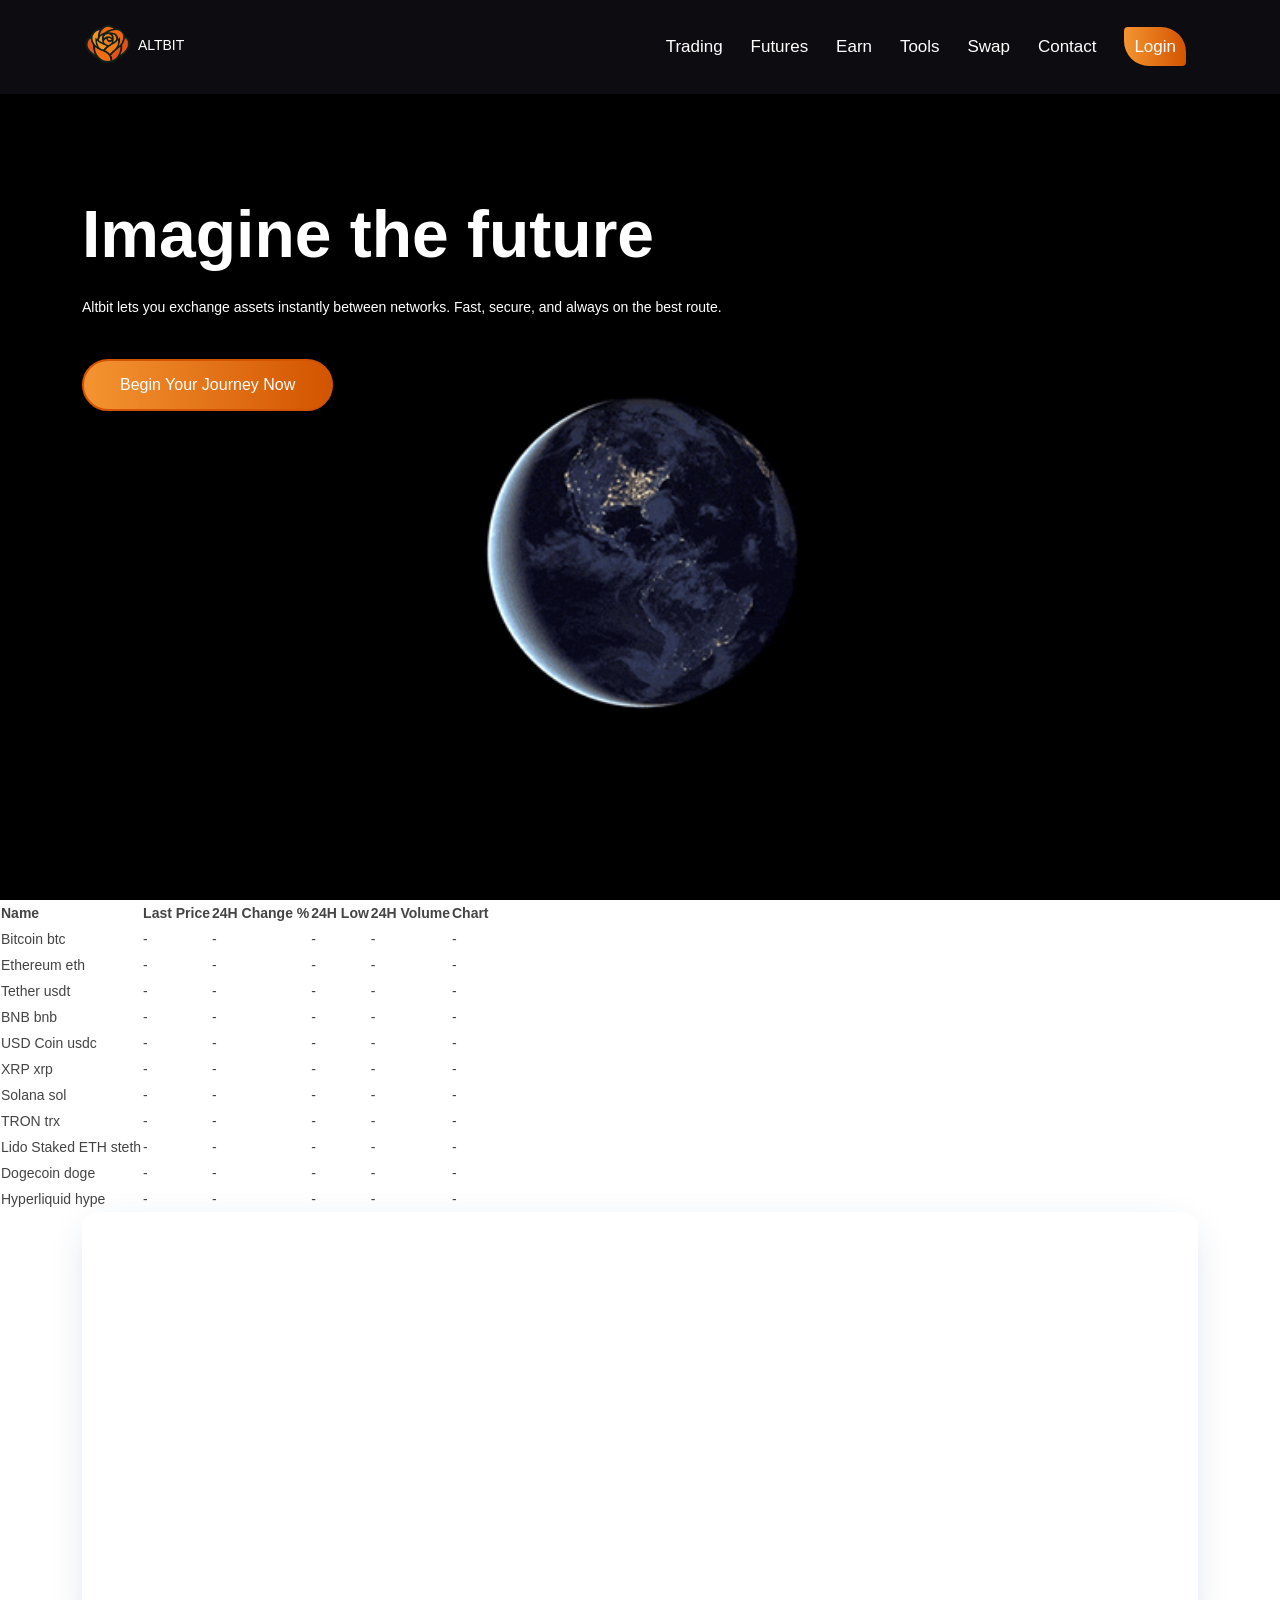
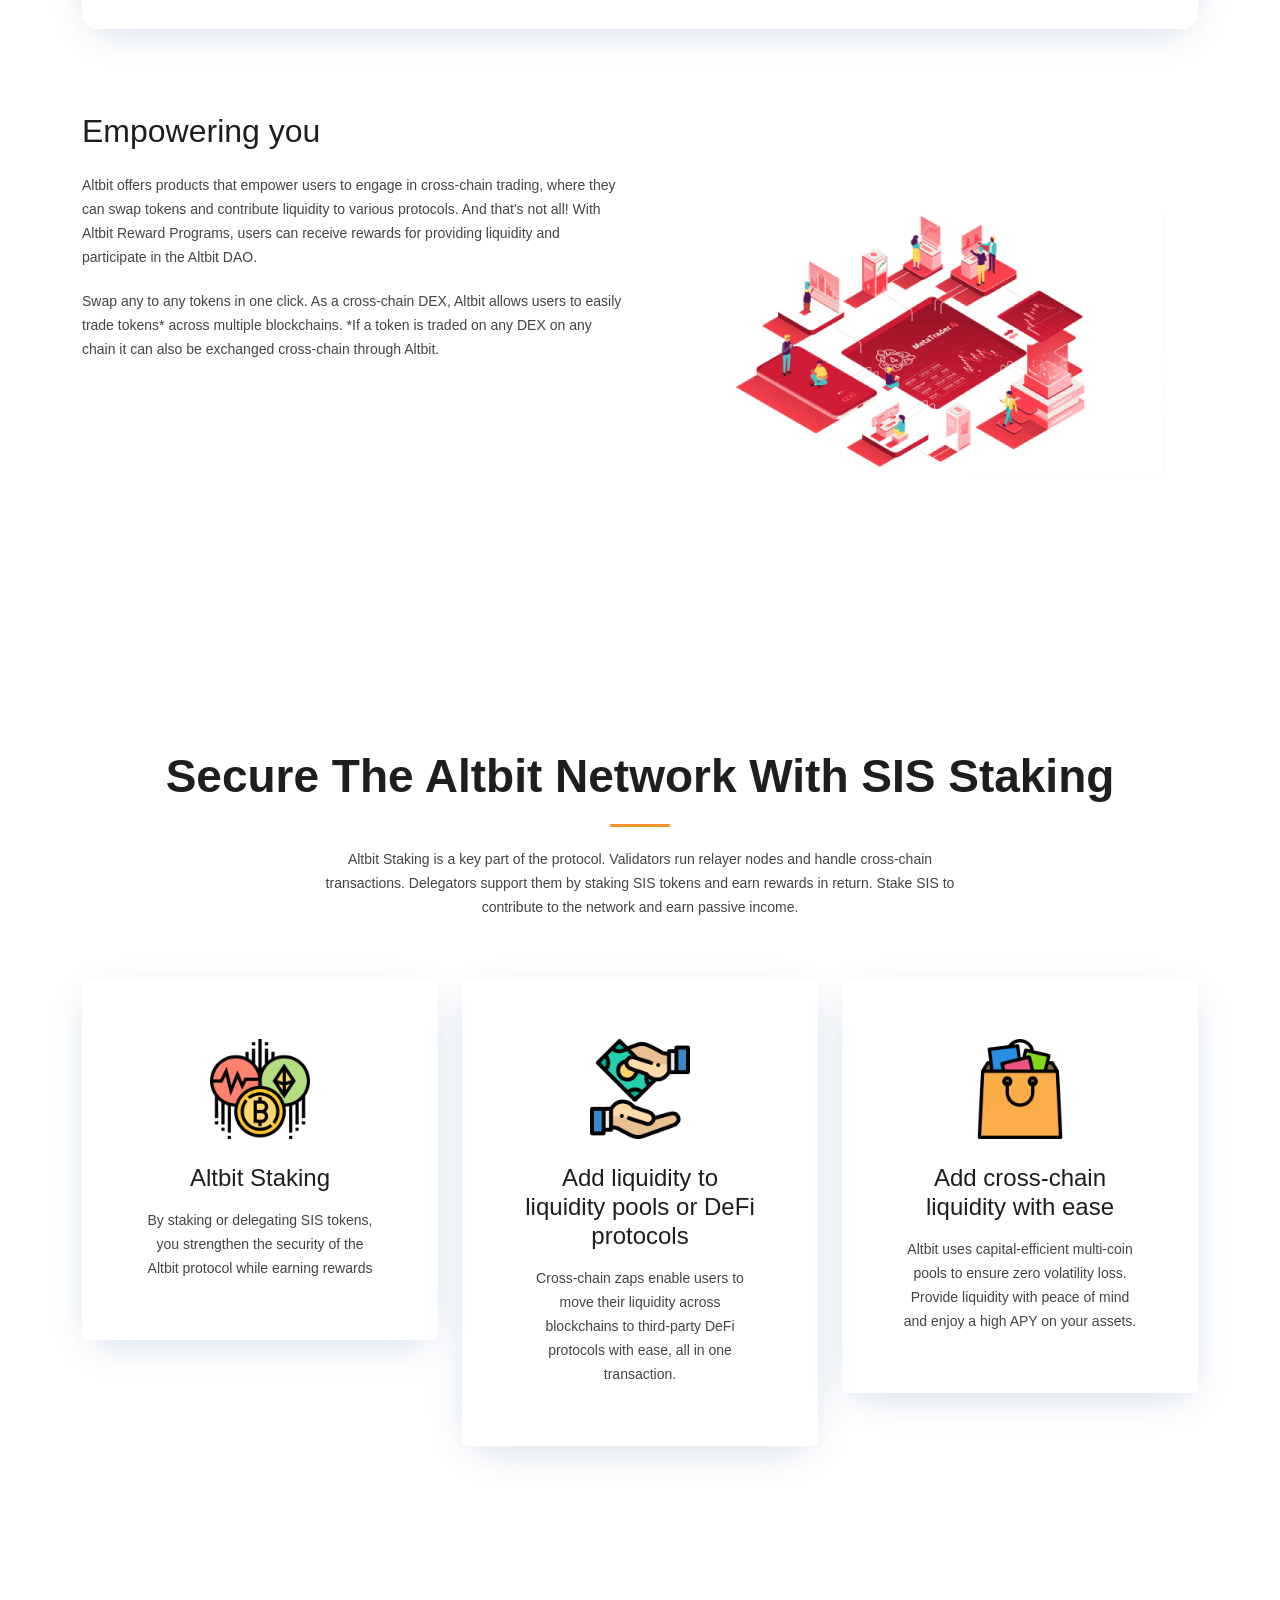
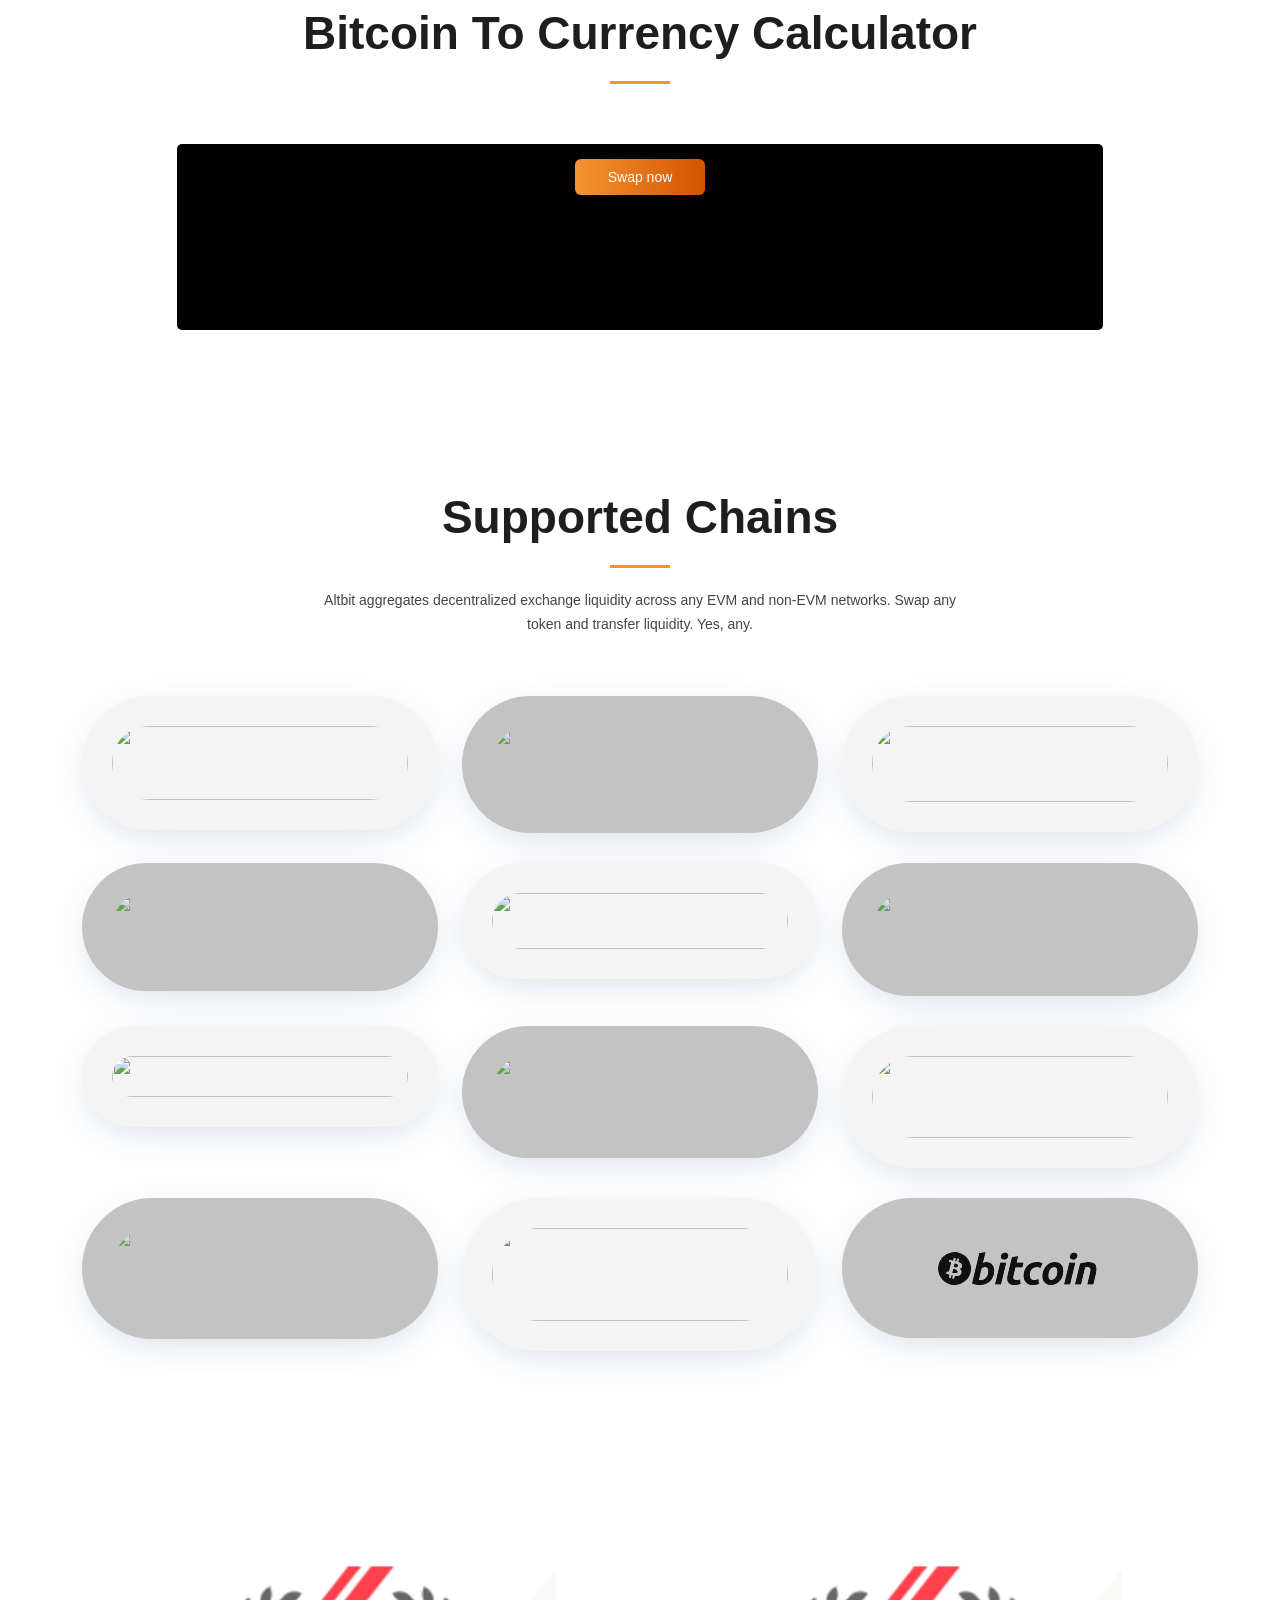
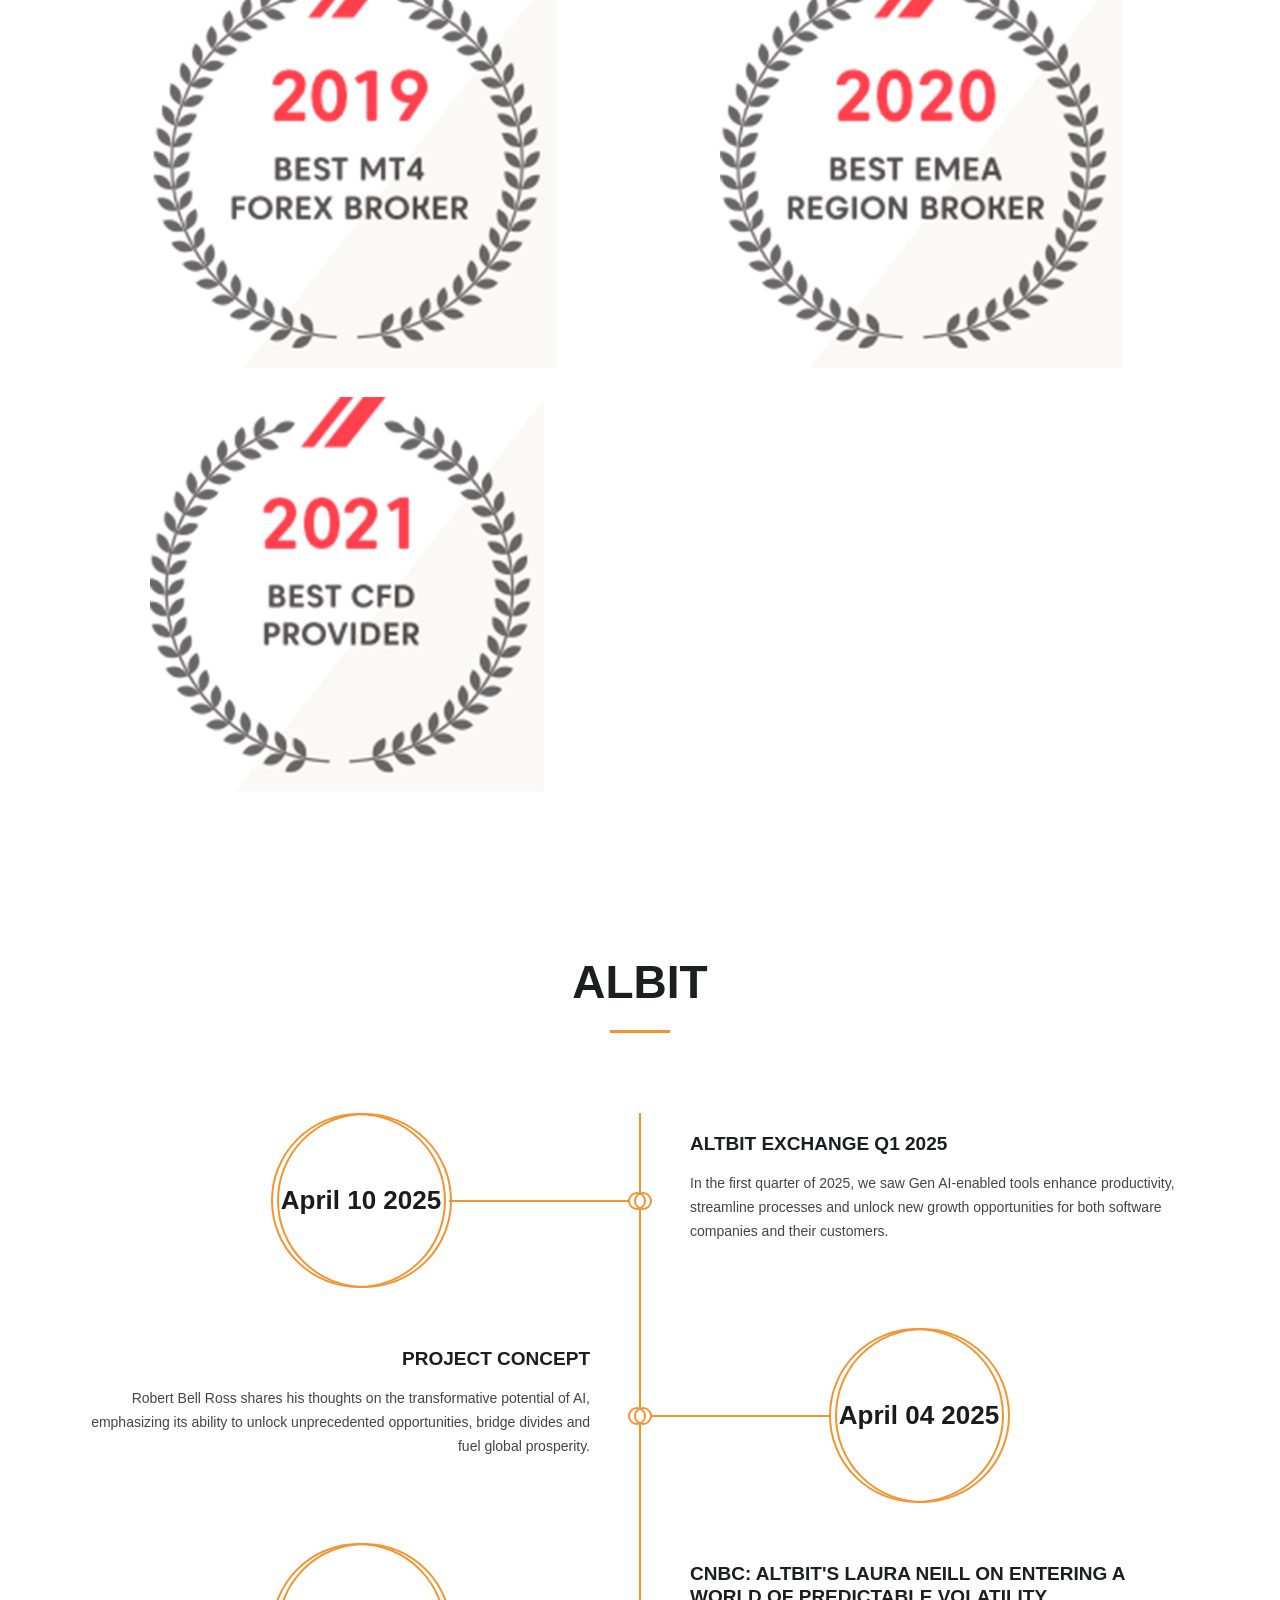
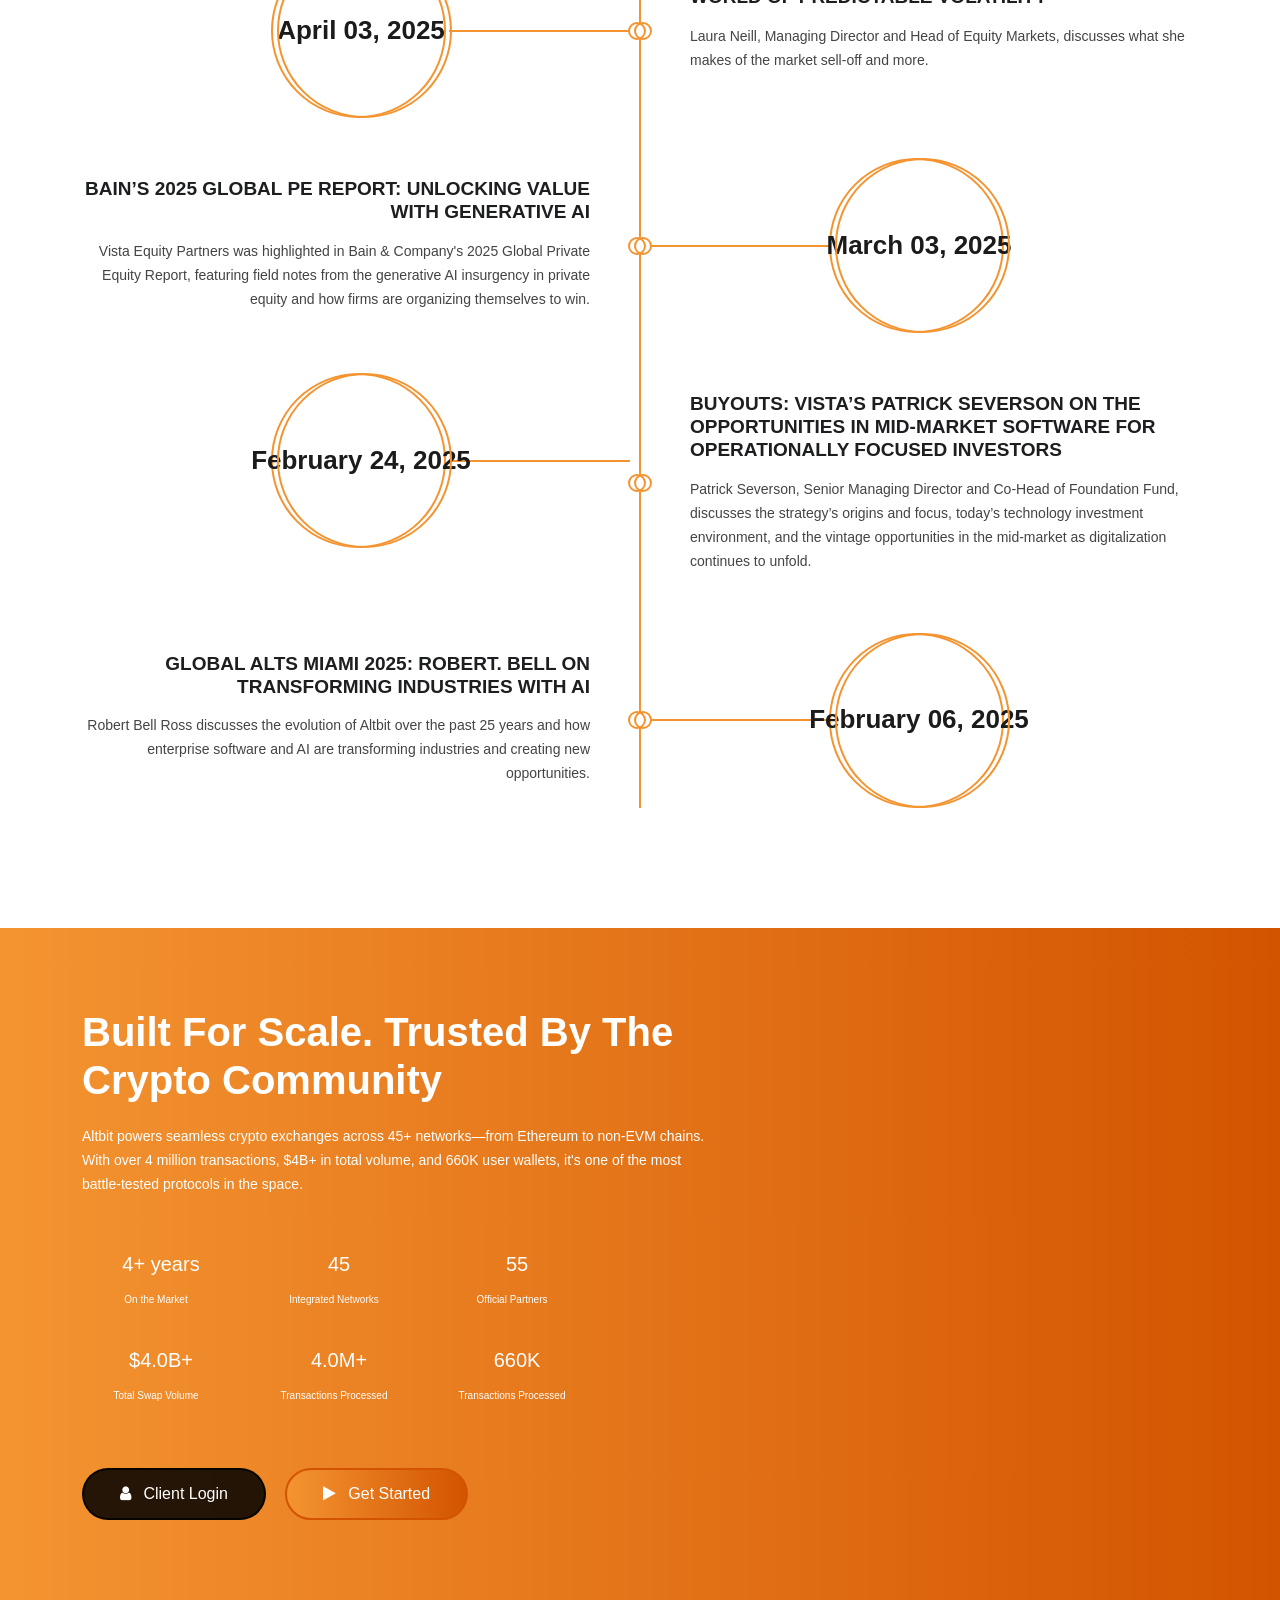
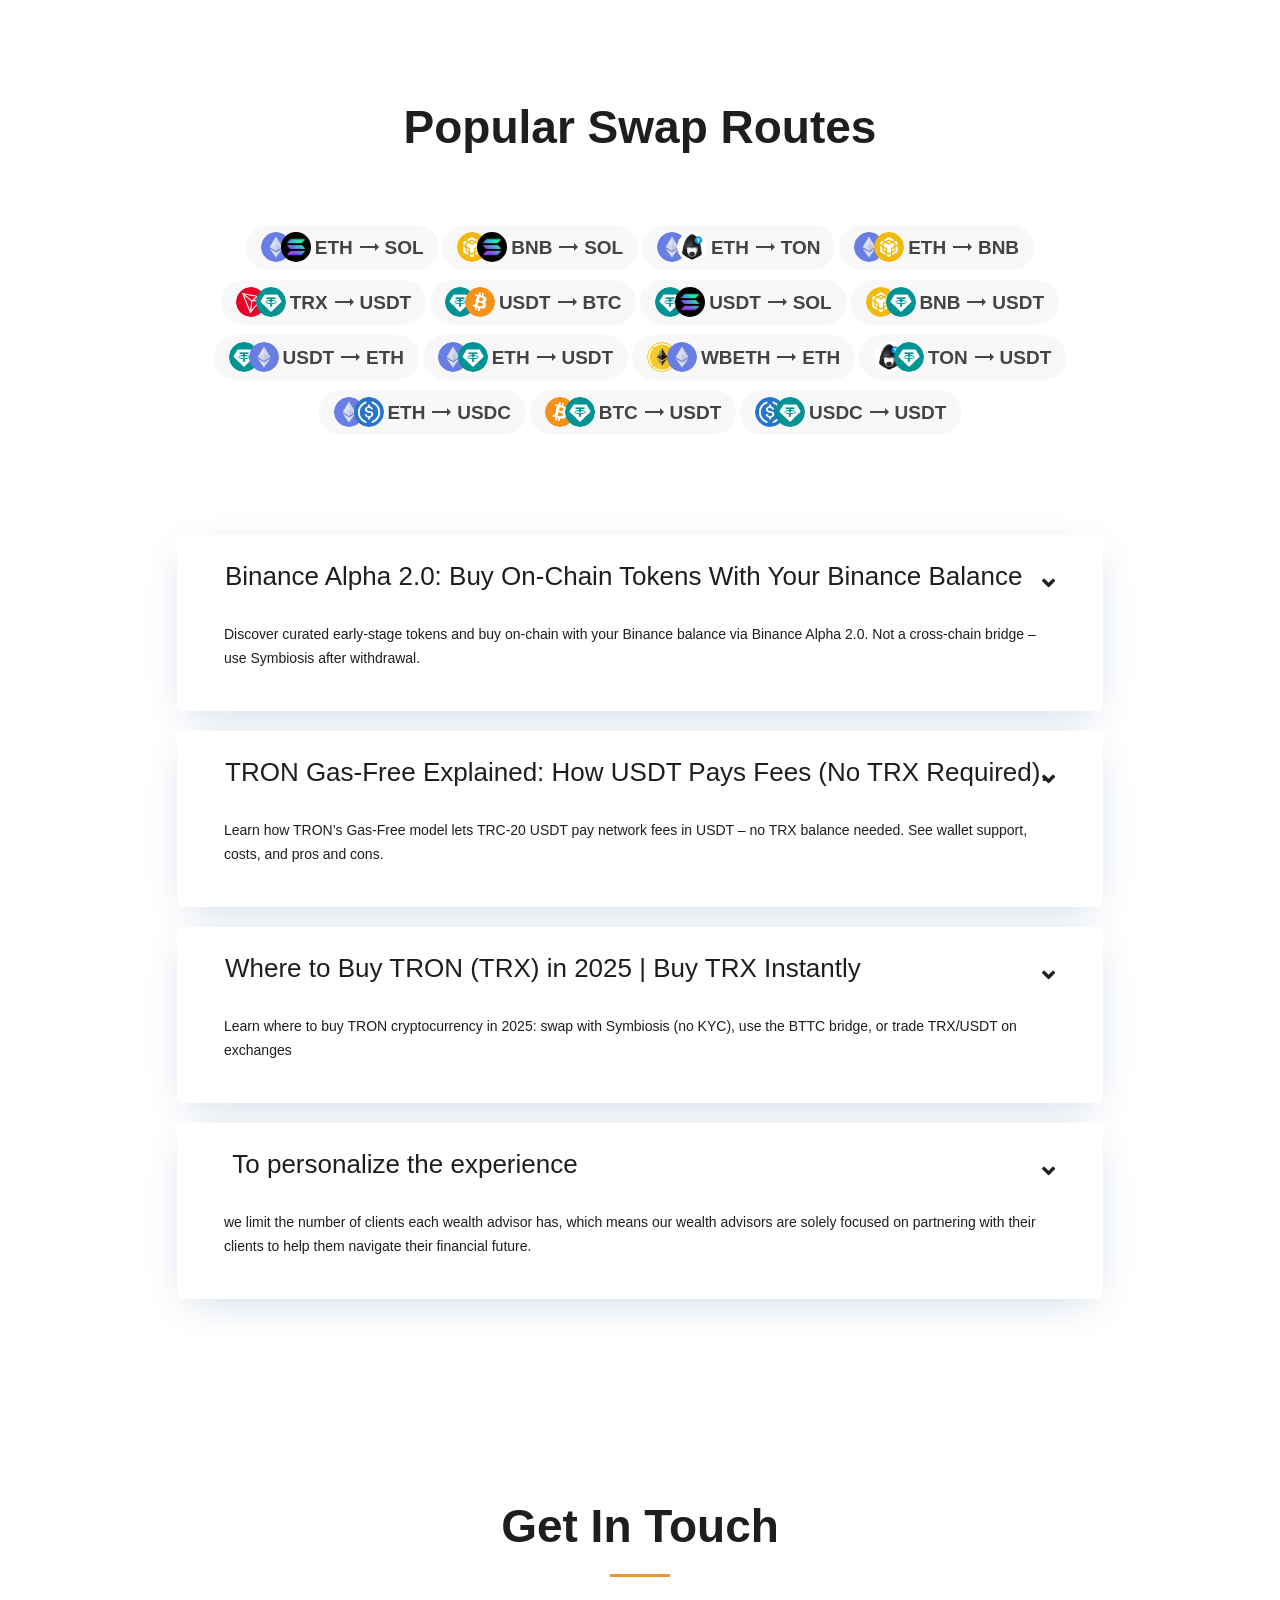
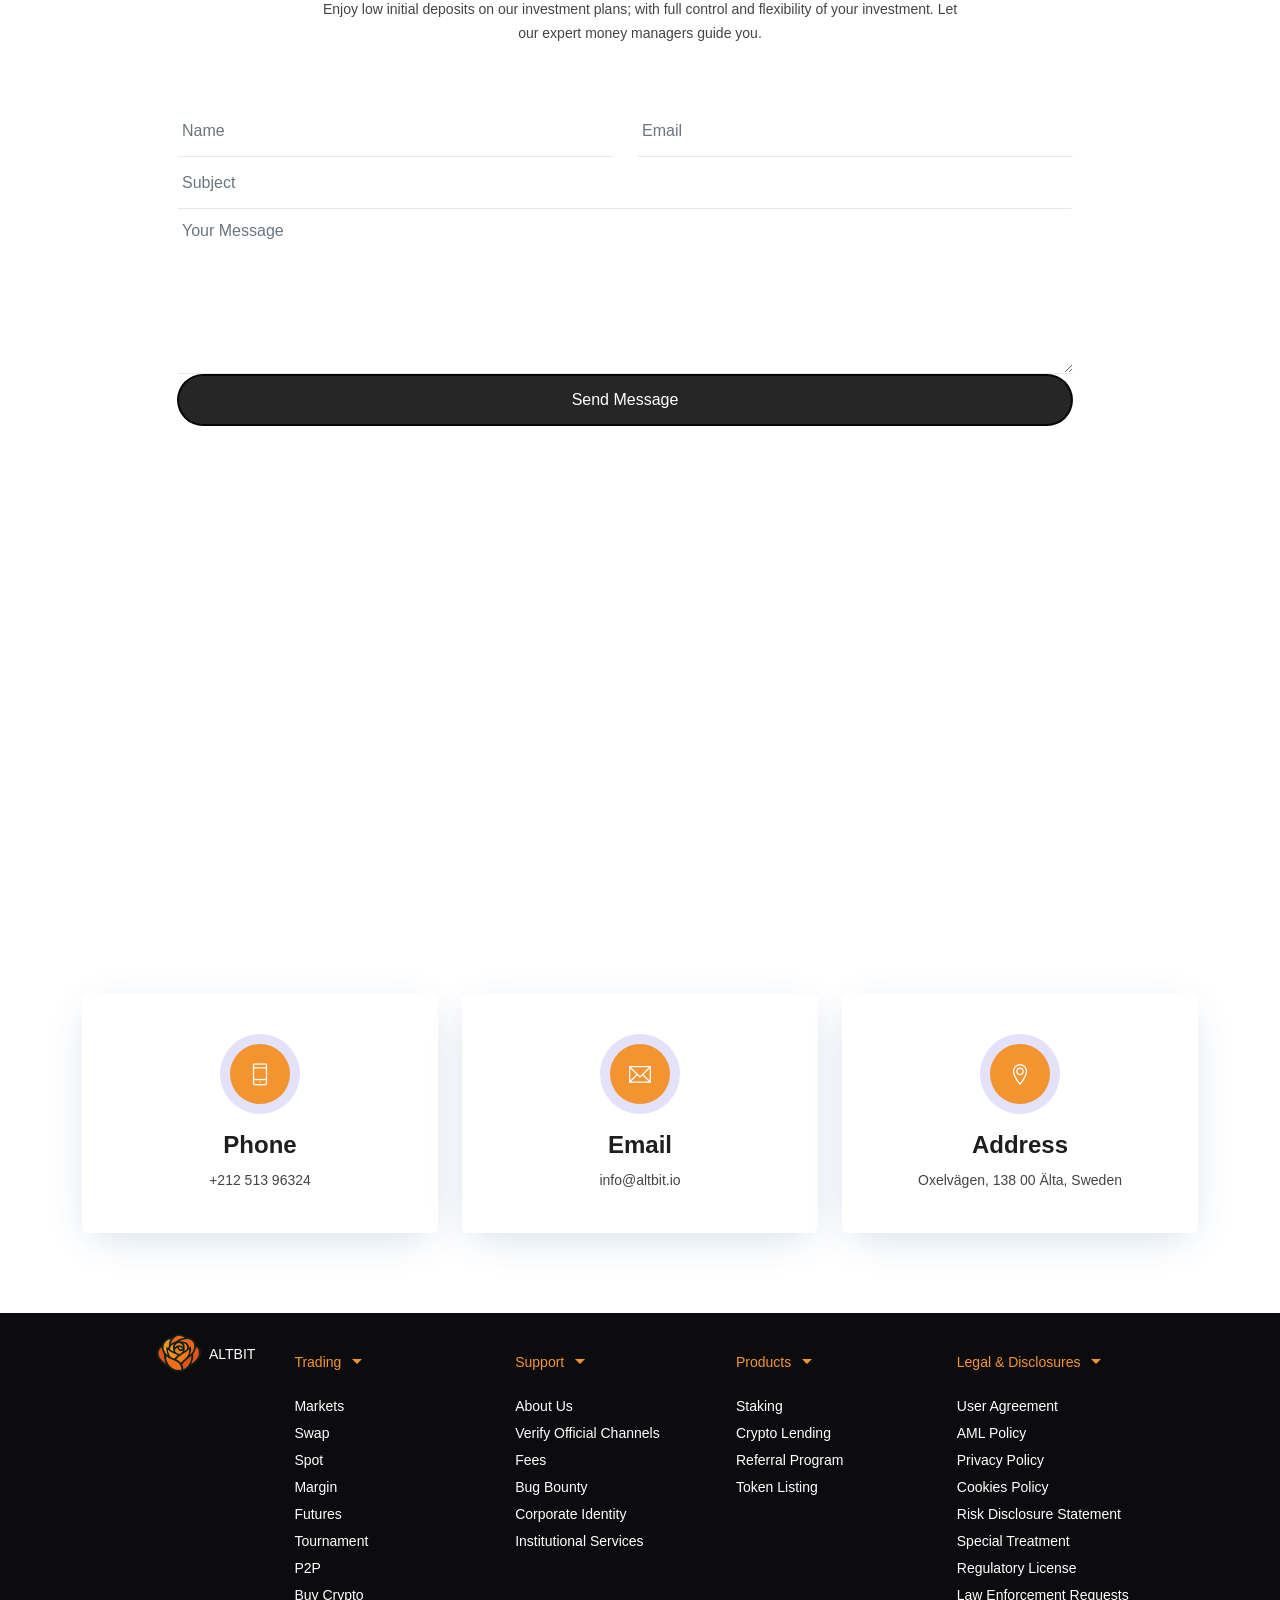
==== commit 7f6bc0d7: "Update index.html" ====
--- a/index.html
+++ b/index.html
@@ -38,6 +38,7 @@
 		<link rel="stylesheet" href="assets/css/style.css">			
 		<link rel="stylesheet" href="assets/css/coins.css">			
 		<link rel="stylesheet" href="assets/css/responsive.css">
+		<link rel="stylesheet" href="profile/wallet/market.css">
 		<link rel="icon" href="assets/imgg/iconn.png" type="image/png">			
 		<!-- HTML5 shim and Respond.js IE8 support of HTML5 elements and media queries -->
 		<!-- WARNING: Respond.js doesn't work if you view the page via file:// -->
@@ -147,6 +148,68 @@
 
 		<!-- START LIVE MARKET -->
 		<div class="pgone_live_market">
+<div id="marketSection">
+  <div class="market-scroll">
+    <table class="market-table">
+      <thead>
+        <tr>
+          <th class="col-name">Name</th>
+          <th>Last Price</th>
+          <th>24H Change %</th>
+          <th>24H Low</th>
+          <th>24H Volume</th>
+          <th id="chart_side">Chart</th>
+        </tr>
+      </thead>
+      <tbody>
+        <tr id="btc_market">
+          <td class="coin-name">Bitcoin <span class="ticker">btc</span></td>
+          <td class="price">-</td><td class="change">-</td><td class="low">-</td><td class="volume">-</td><td class="chart">-</td>
+        </tr>
+        <tr id="eth_market">
+          <td class="coin-name">Ethereum <span class="ticker">eth</span></td>
+          <td class="price">-</td><td class="change">-</td><td class="low">-</td><td class="volume">-</td><td class="chart">-</td>
+        </tr>
+        <tr id="usdt_market">
+          <td class="coin-name">Tether <span class="ticker">usdt</span></td>
+          <td class="price">-</td><td class="change">-</td><td class="low">-</td><td class="volume">-</td><td class="chart">-</td>
+        </tr>
+        <tr id="bnb_market">
+          <td class="coin-name">BNB <span class="ticker">bnb</span></td>
+          <td class="price">-</td><td class="change">-</td><td class="low">-</td><td class="volume">-</td><td class="chart">-</td>
+        </tr>
+        <tr id="usdc_market">
+          <td class="coin-name">USD Coin <span class="ticker">usdc</span></td>
+          <td class="price">-</td><td class="change">-</td><td class="low">-</td><td class="volume">-</td><td class="chart">-</td>
+        </tr>
+        <tr id="xrp_market">
+          <td class="coin-name">XRP <span class="ticker">xrp</span></td>
+          <td class="price">-</td><td class="change">-</td><td class="low">-</td><td class="volume">-</td><td class="chart">-</td>
+        </tr>
+        <tr id="sol_market">
+          <td class="coin-name">Solana <span class="ticker">sol</span></td>
+          <td class="price">-</td><td class="change">-</td><td class="low">-</td><td class="volume">-</td><td class="chart">-</td>
+        </tr>
+        <tr id="trx_market">
+          <td class="coin-name">TRON <span class="ticker">trx</span></td>
+          <td class="price">-</td><td class="change">-</td><td class="low">-</td><td class="volume">-</td><td class="chart">-</td>
+        </tr>
+        <tr id="steth_market">
+          <td class="coin-name">Lido Staked ETH <span class="ticker">steth</span></td>
+          <td class="price">-</td><td class="change">-</td><td class="low">-</td><td class="volume">-</td><td class="chart">-</td>
+        </tr>
+        <tr id="doge_market">
+          <td class="coin-name">Dogecoin <span class="ticker">doge</span></td>
+          <td class="price">-</td><td class="change">-</td><td class="low">-</td><td class="volume">-</td><td class="chart">-</td>
+        </tr>
+        <tr id="hype_market">
+          <td class="coin-name">Hyperliquid <span class="ticker">hype</span></td>
+          <td class="price">-</td><td class="change">-</td><td class="low">-</td><td class="volume">-</td><td class="chart">-</td>
+        </tr>
+      </tbody>
+    </table>
+  </div>
+</div>
 			<div class="container">								
 				<div class="row">
 					<div class="col-lg-12">
@@ -1099,6 +1162,9 @@
 		<!-- scripts js -->
 			<script src="assets/js/scripts.js"></script>
 
+			<script src="assets/js/crypto-prices.js"></script>
+			<script src="profile/wallet/market.js"></script>
+
 			<script src="home.js"></script>	
 
     </body>
--- a/assets/css/style.css
+++ b/assets/css/style.css
@@ -589,6 +589,7 @@
 #glober{
 	position: absolute;
     width: 73%;
+	max-width: 329px;
     height: 396px;
     left: 0;
     right: 0;
@@ -728,9 +729,10 @@
 * 05.START LIVE MARKET DESIGN
 * ----------------------------------------------------------------------------------------
 */
-.pgone_live_market {padding-bottom: 80px;}
+/* .pgone_live_market {padding-bottom: 80px;} */
 .currency_live {
 	box-shadow: 0 10px 40px -10px rgba(0,64,128,.2);
+	border-radius: 16px;
 }
 .currency_live iframe{
 width:100%;
@@ -1945,4 +1947,4 @@
 	font-weight: 600;
 	text-transform: capitalize;
 	margin-top: 100px;
-}+}
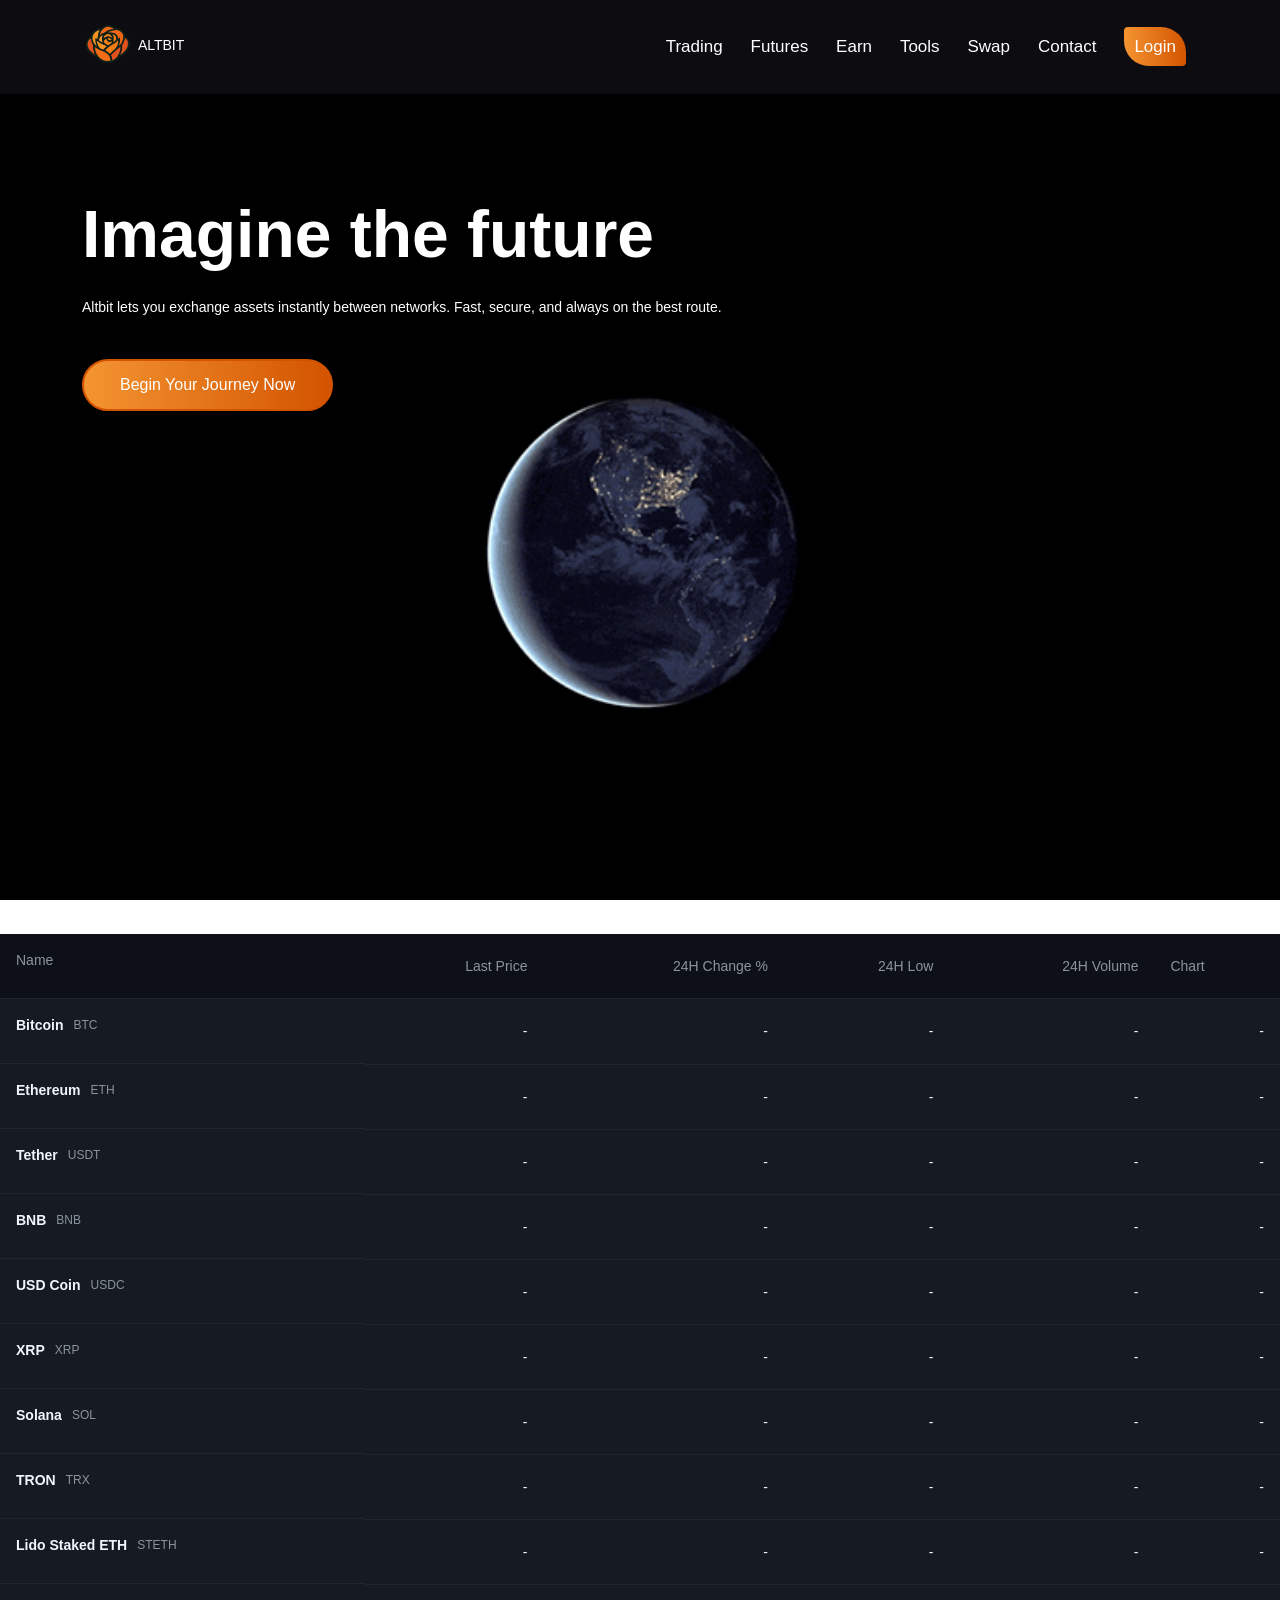
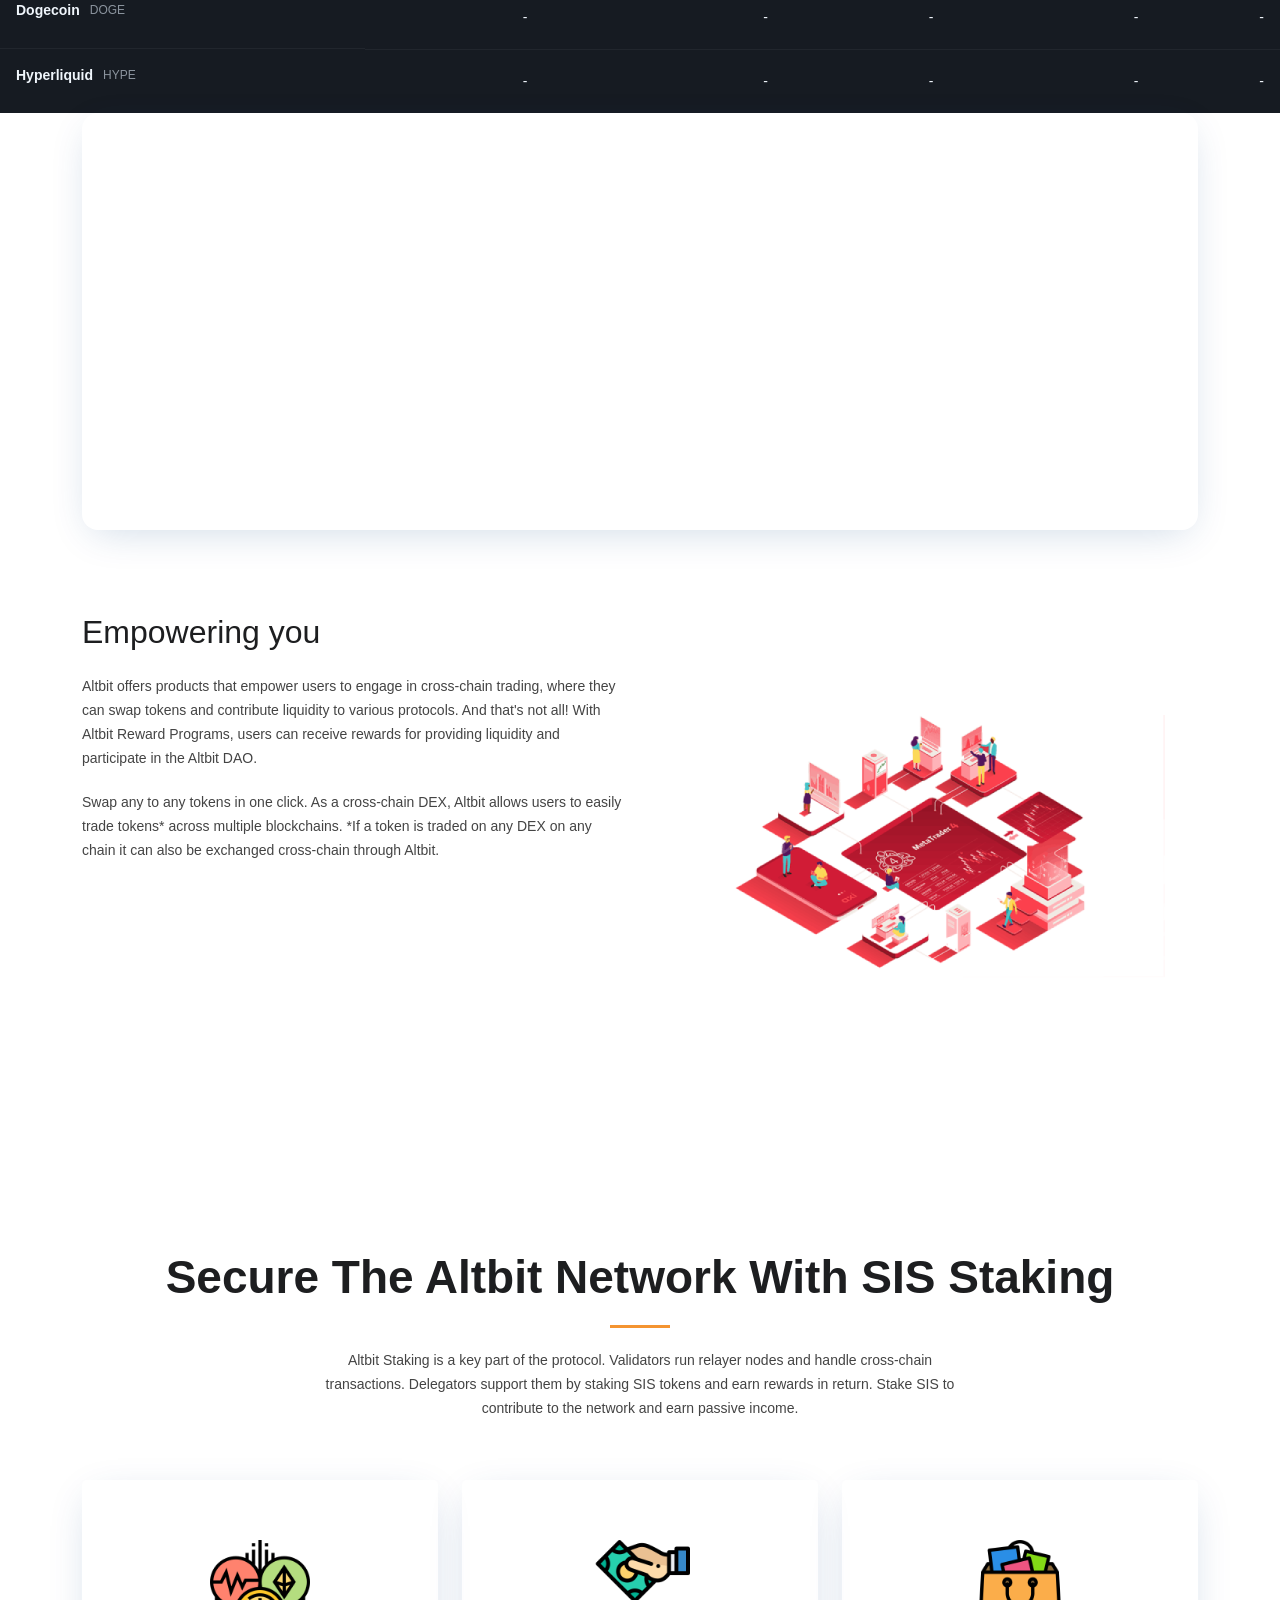
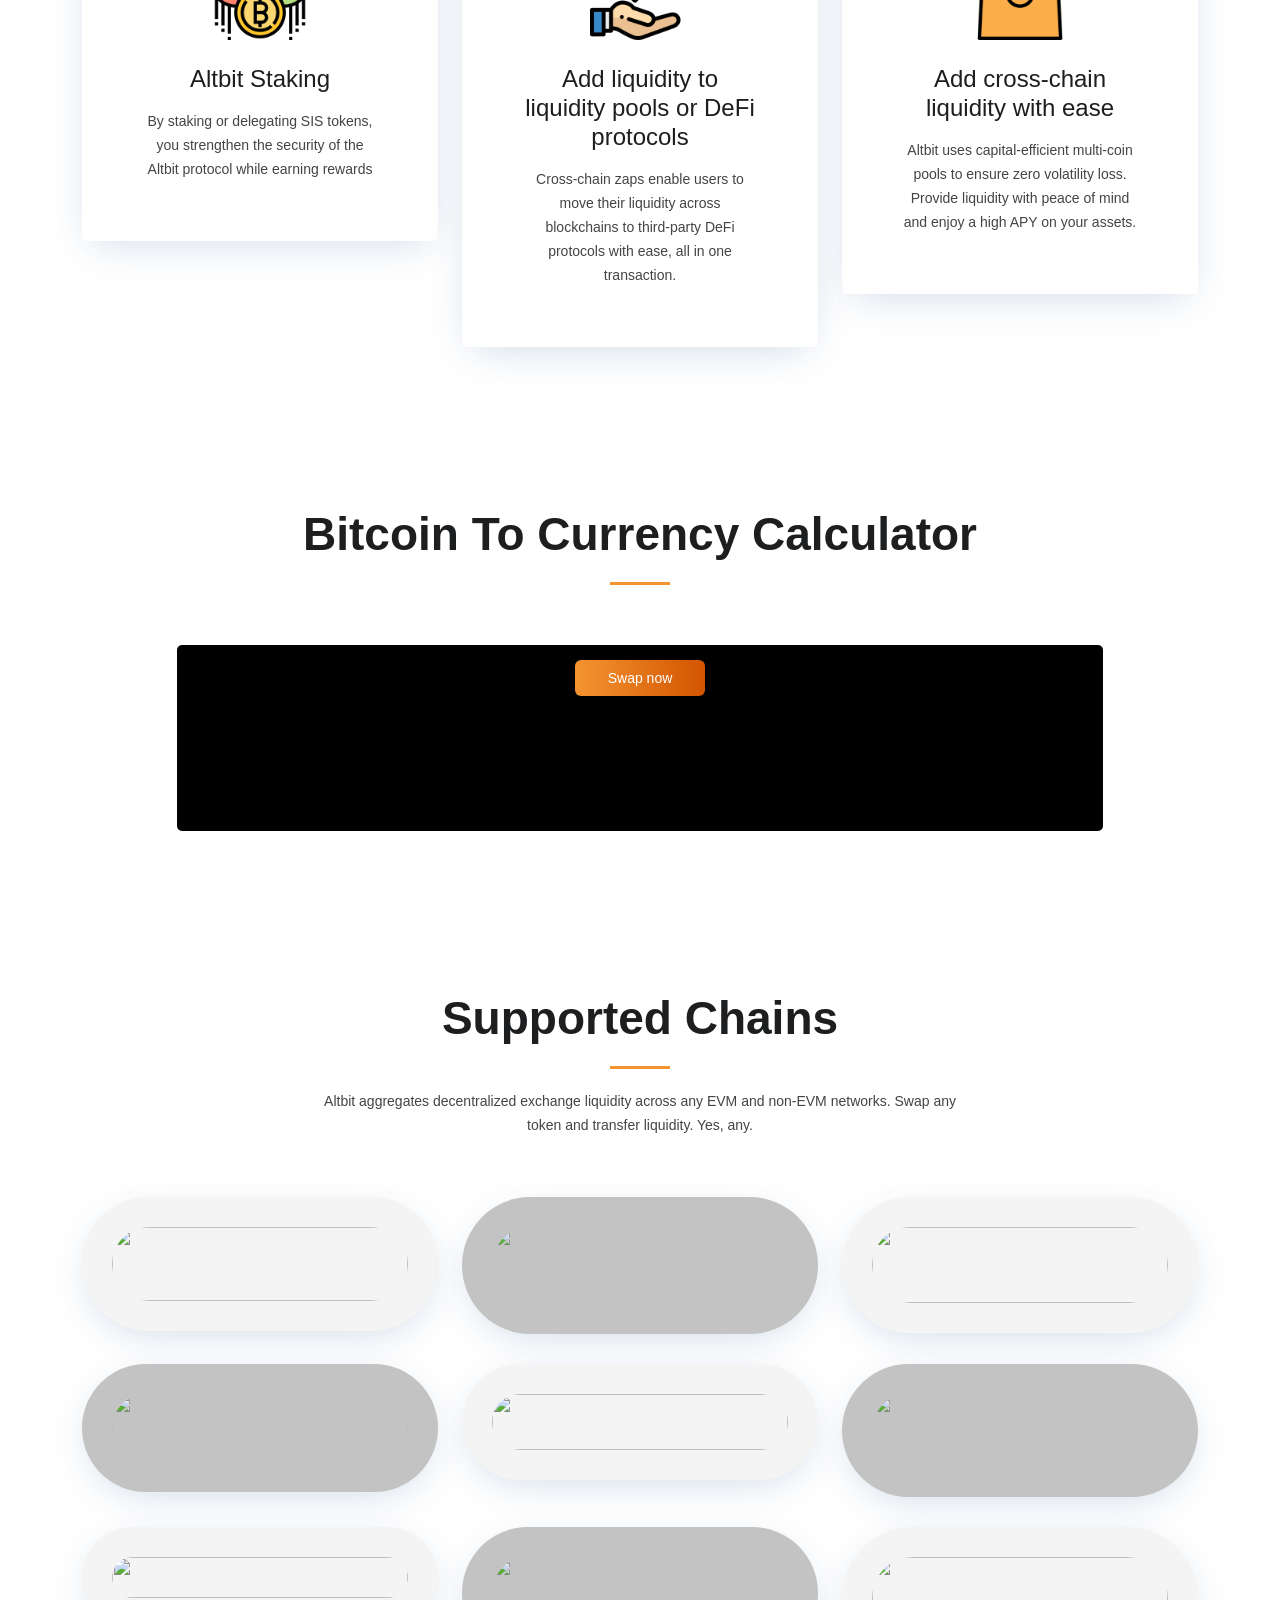
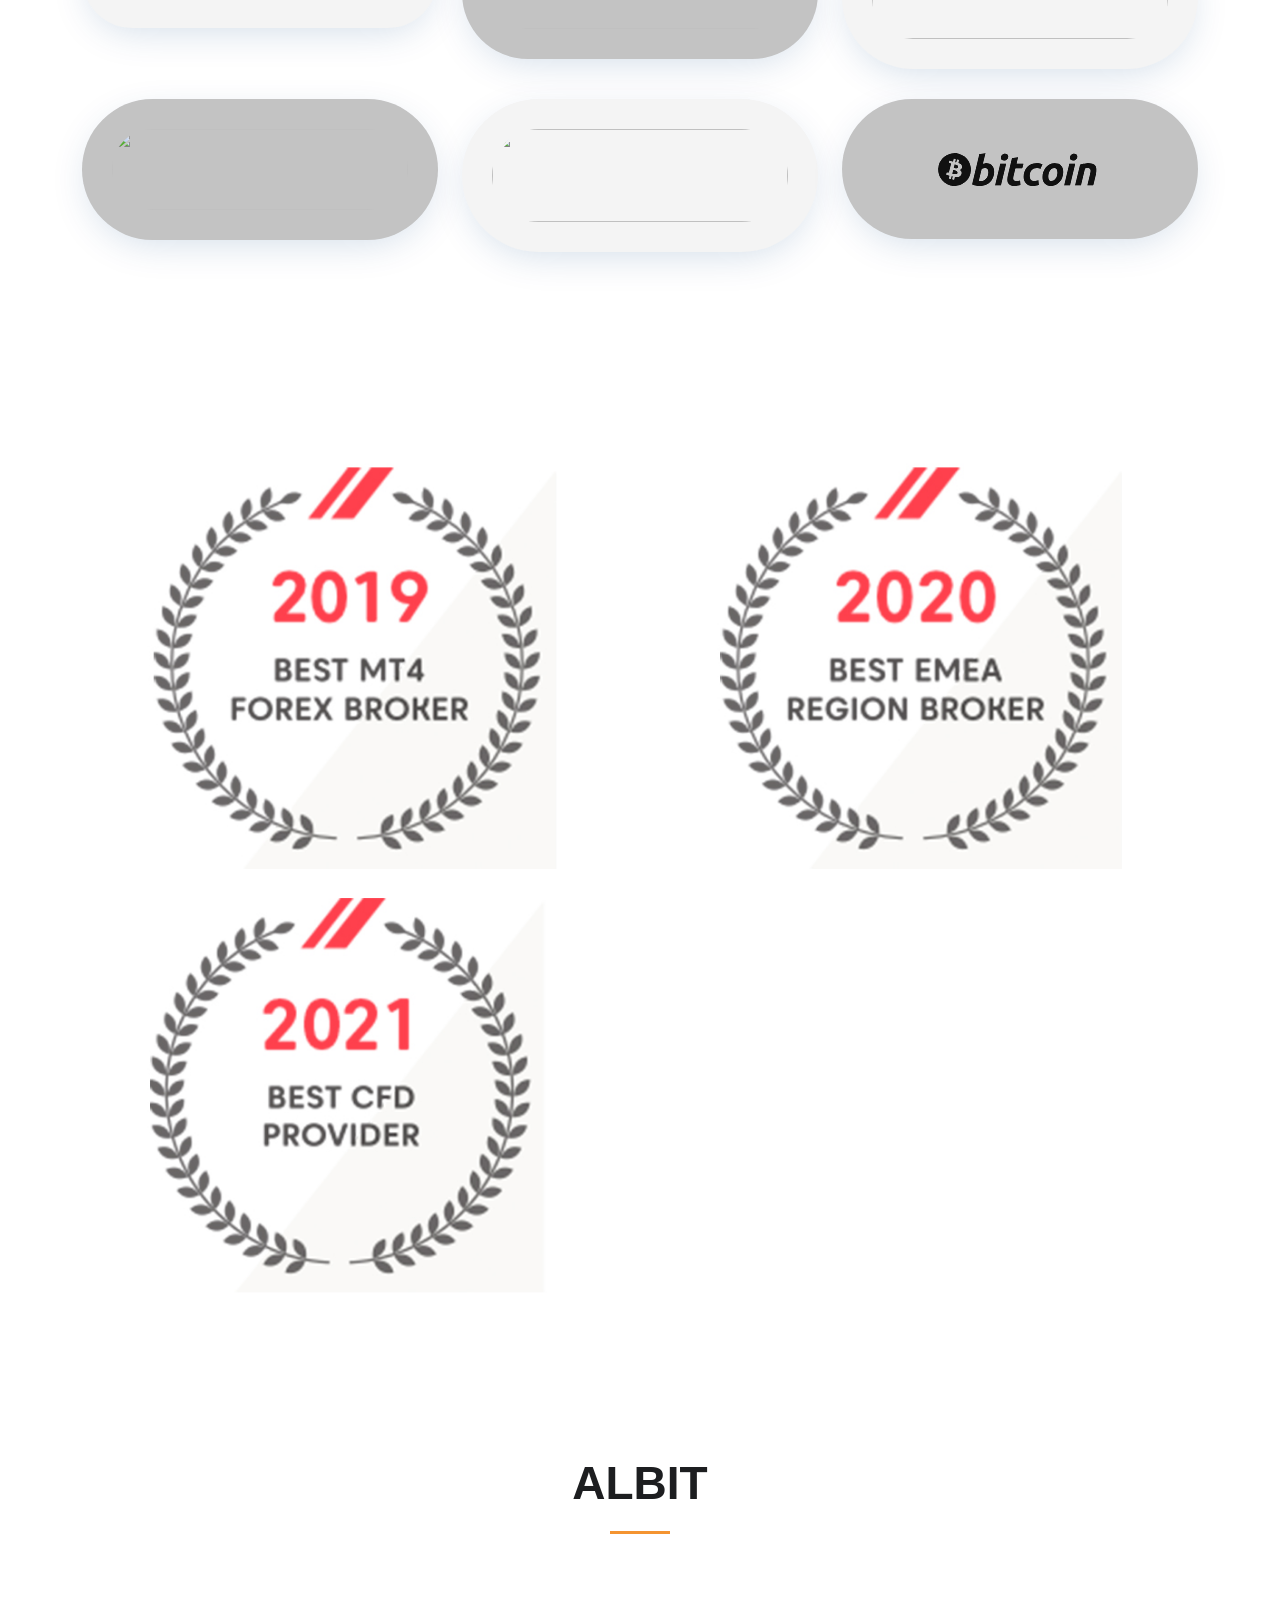
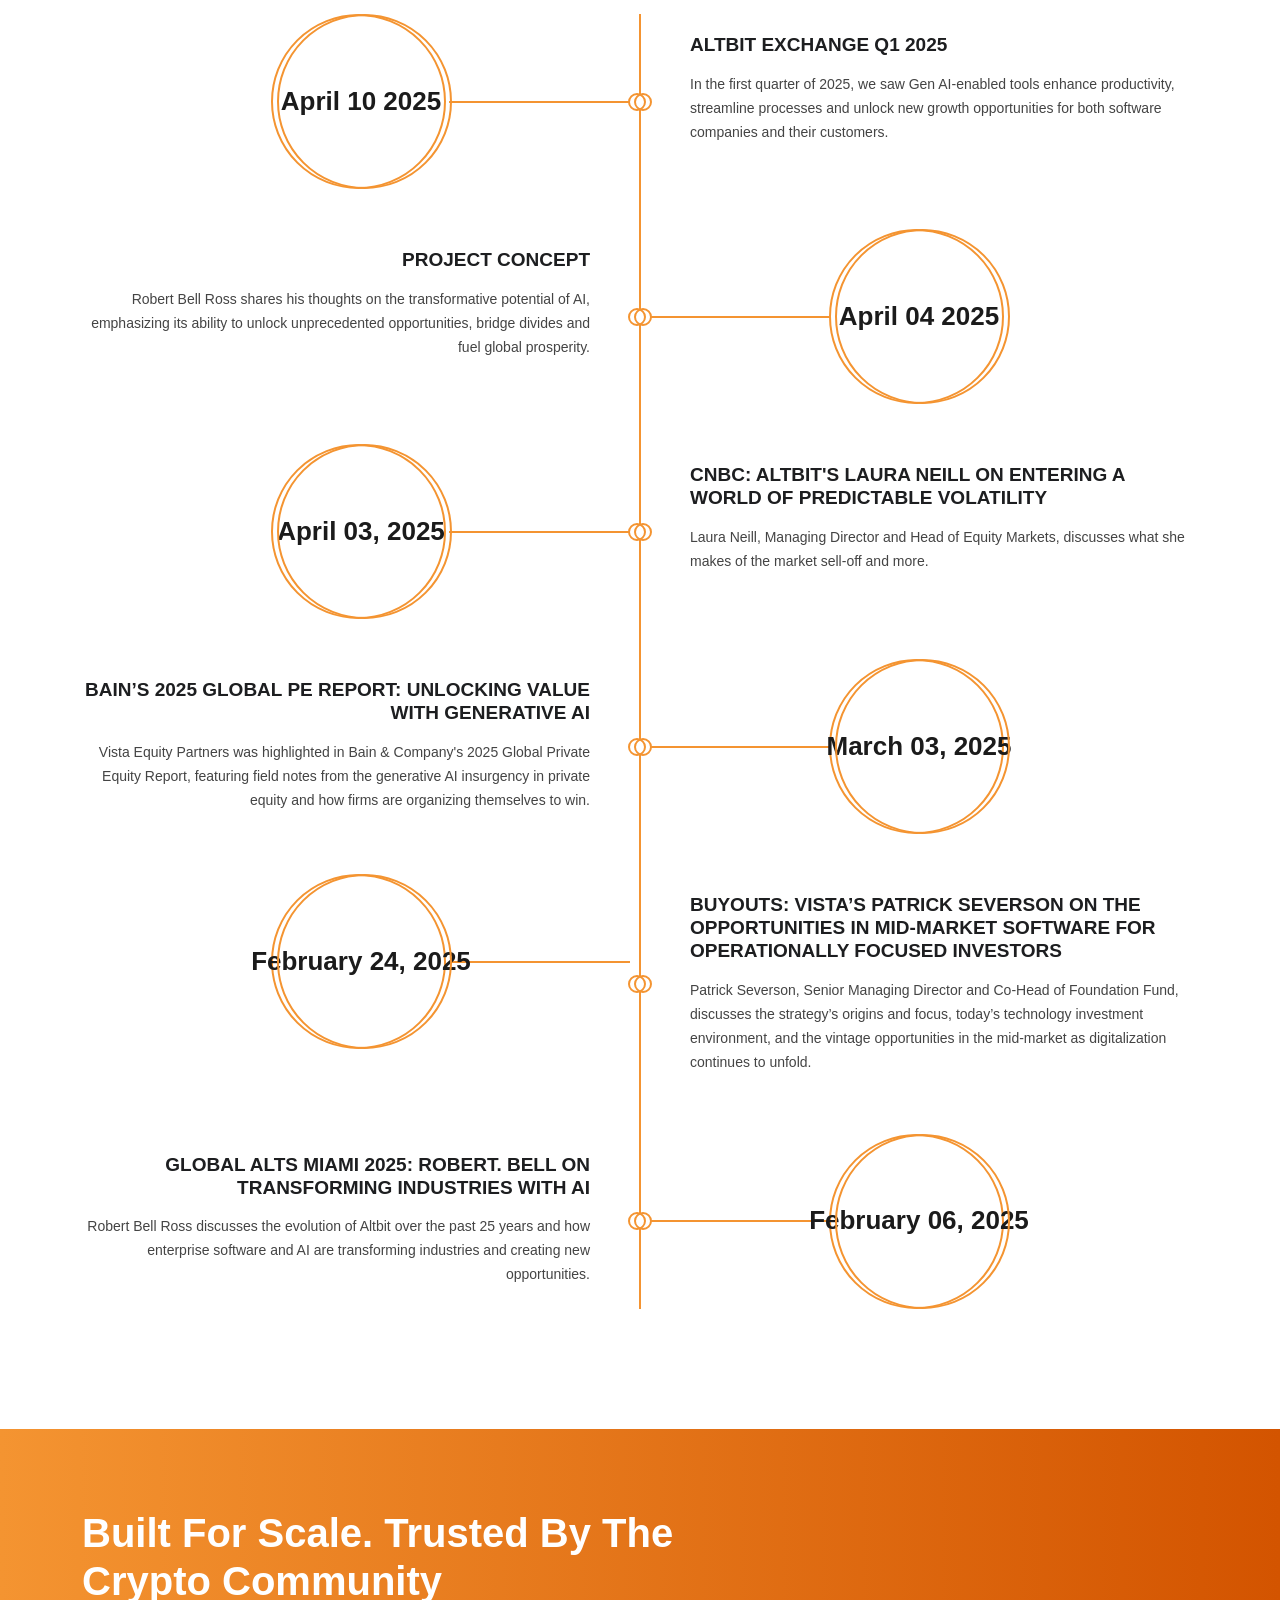
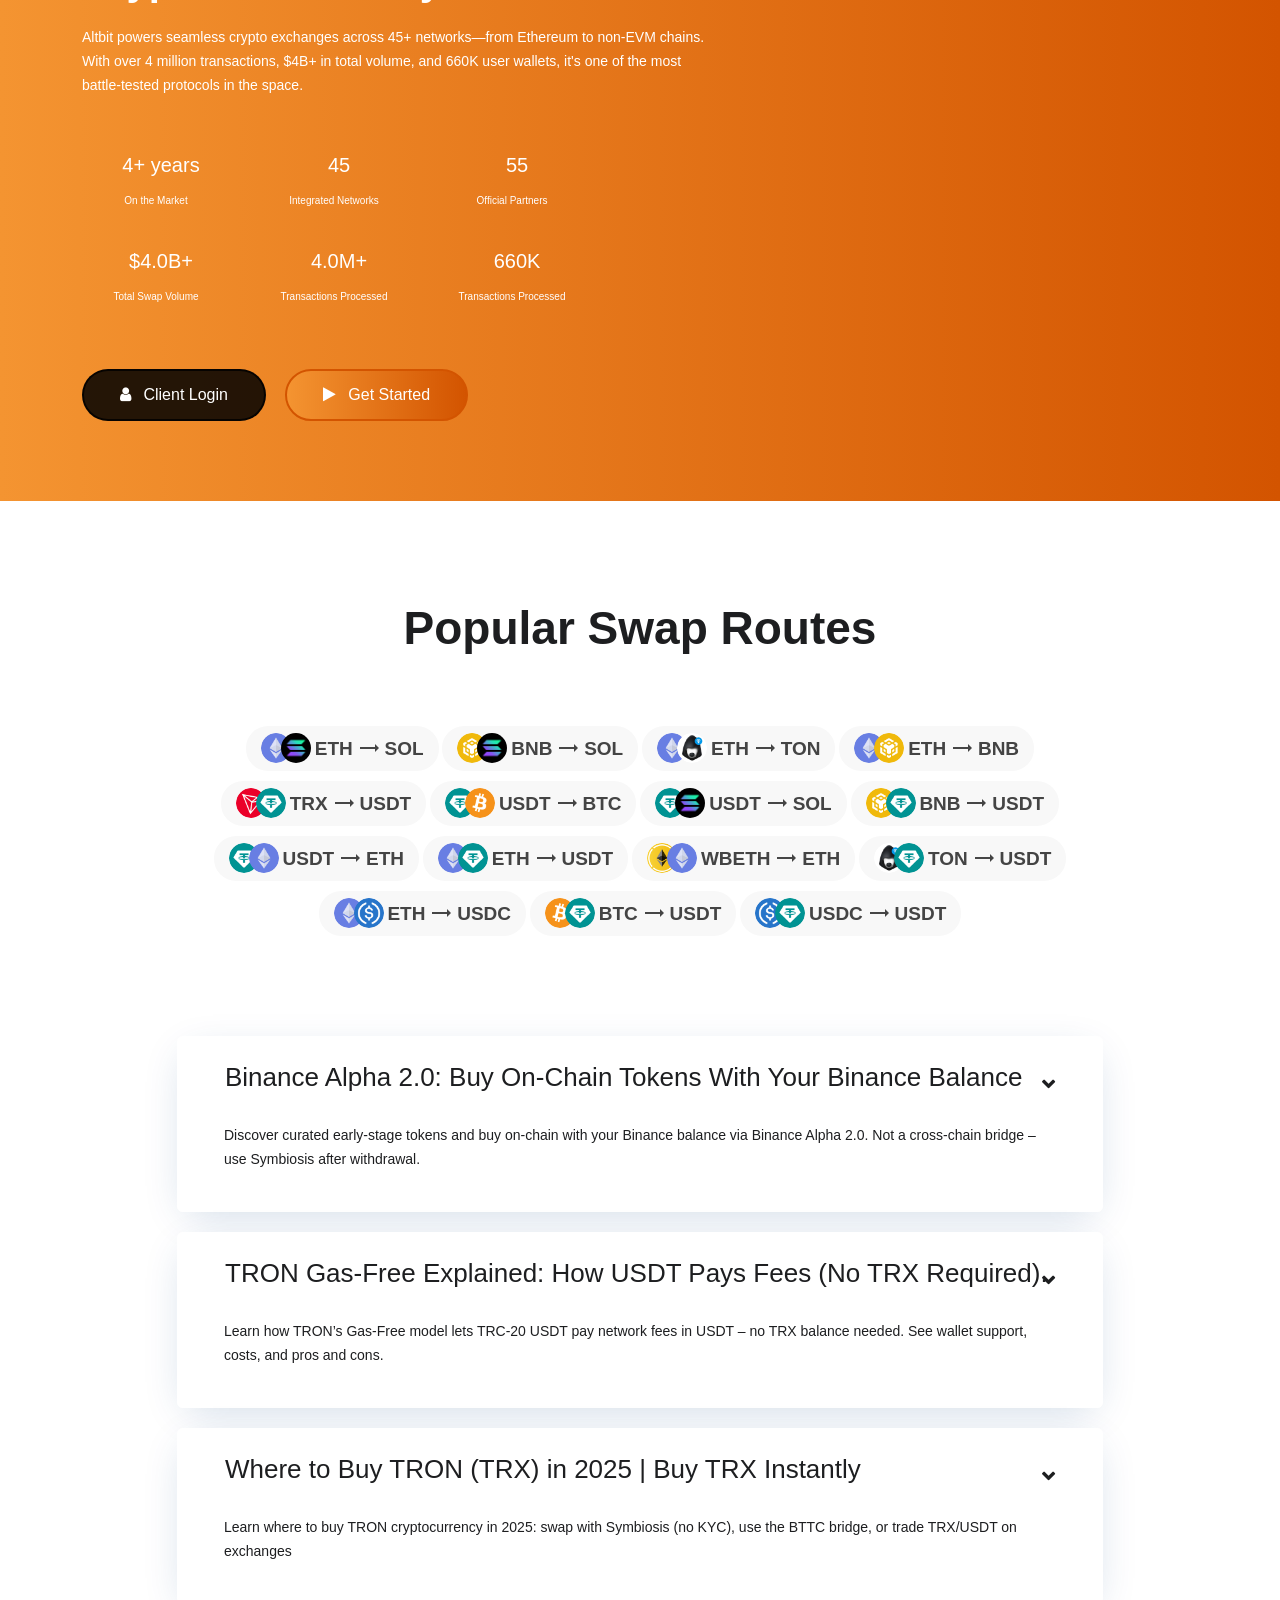
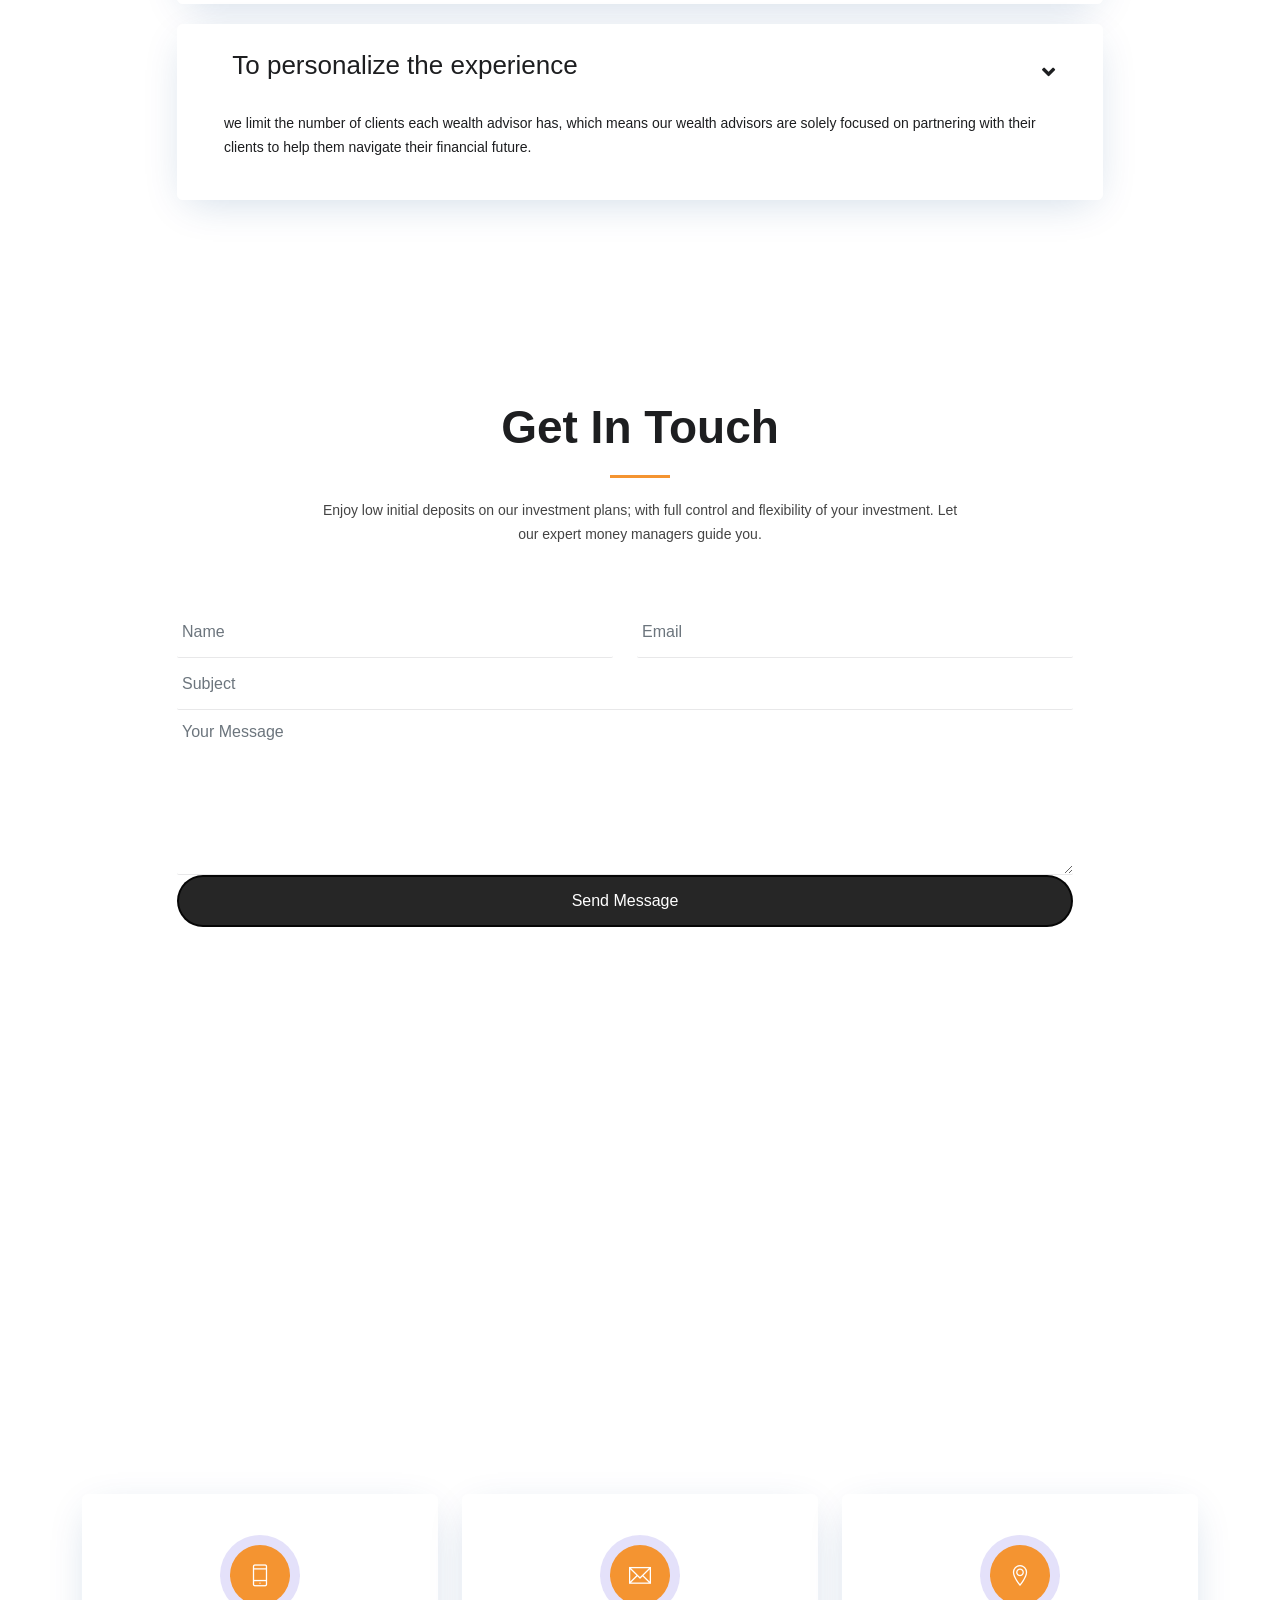
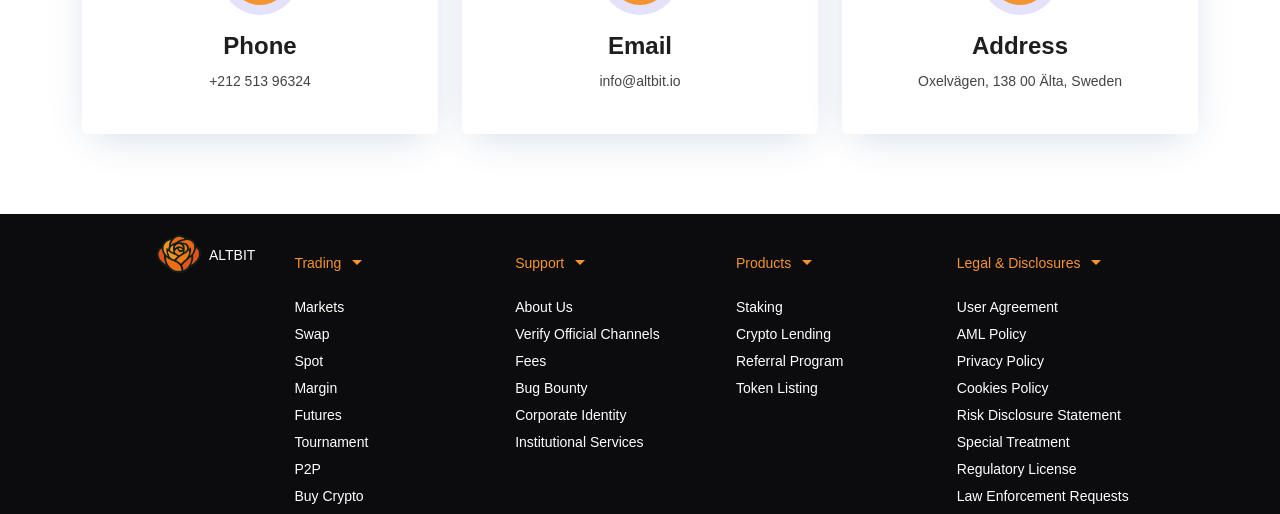
==== commit fbf2c43e: "Update index.html" ====
--- a/index.html
+++ b/index.html
@@ -39,6 +39,9 @@
 		<link rel="stylesheet" href="assets/css/coins.css">			
 		<link rel="stylesheet" href="assets/css/responsive.css">
 		<link rel="stylesheet" href="profile/wallet/market.css">
+		<link rel="stylesheet" href="assets/css/globe.css">
+
+
 		<link rel="icon" href="assets/imgg/iconn.png" type="image/png">			
 		<!-- HTML5 shim and Respond.js IE8 support of HTML5 elements and media queries -->
 		<!-- WARNING: Respond.js doesn't work if you view the page via file:// -->
@@ -108,6 +111,13 @@
 		<!-- START HOME -->
 		<section id="home" class="home_bg">
 			<div id="glober">
+
+			<div class="globe-wrap">
+			<div class="globe">
+				<div class="globe-surface"></div>
+				<div class="globe-shade"></div>
+			</div>
+			</div>
 
 			</div>
 			<div class="container">
--- a/profile/wallet/market.css
+++ b/profile/wallet/market.css
@@ -0,0 +1,80 @@
+/* new start */
+#marketSection {
+  margin-top: 34px;
+  width: 100%;
+  font-family: -apple-system, BlinkMacSystemFont, "Segoe UI", Roboto, sans-serif;
+  color: #f0f6fc;
+}
+
+.market-heading {
+  font-size: 18px;
+  font-weight: 600;
+  margin: 0 0 14px;
+  padding: 0 4px;
+}
+
+.market-scroll {
+  width: 100%;
+  overflow-x: auto;
+  -webkit-overflow-scrolling: touch;
+}
+
+.market-table {
+  width: 100%;
+  min-width: 720px;        /* forces sideways scroll on phones */
+  border-collapse: collapse;
+  background: #161b22;
+  /* border-radius: 12px; */
+  overflow: hidden;
+}
+#chart_side{
+  text-align: left;
+}
+.market-table th,
+.market-table td {
+  padding: 14px 16px;
+  text-align: right;
+  font-size: 14px;
+  white-space: nowrap;
+  border-bottom: 1px solid #21262d;
+}
+
+.market-table th {
+  color: #8b949e;
+  font-weight: 500;
+  background: #0d1117;
+}
+
+.market-table .col-name,
+.market-table td.coin-name {
+  text-align: left;
+  padding-bottom: 26px;
+}
+
+.market-table tbody tr:last-child td {
+  border-bottom: none;
+}
+
+.market-table tbody tr:hover {
+  background: #1c2230;
+}
+
+.coin-name {
+  display: flex;
+  align-items: center;
+  gap: 10px;
+  font-weight: 600;
+}
+
+.coin-name .ticker {
+  color: #8b949e;
+  font-weight: 400;
+  font-size: 12px;
+  text-transform: uppercase;
+}
+
+.change-up   { color: #26a65b; }
+.change-down { color: #e0484d; }
+
+.spark { display: block; }
+
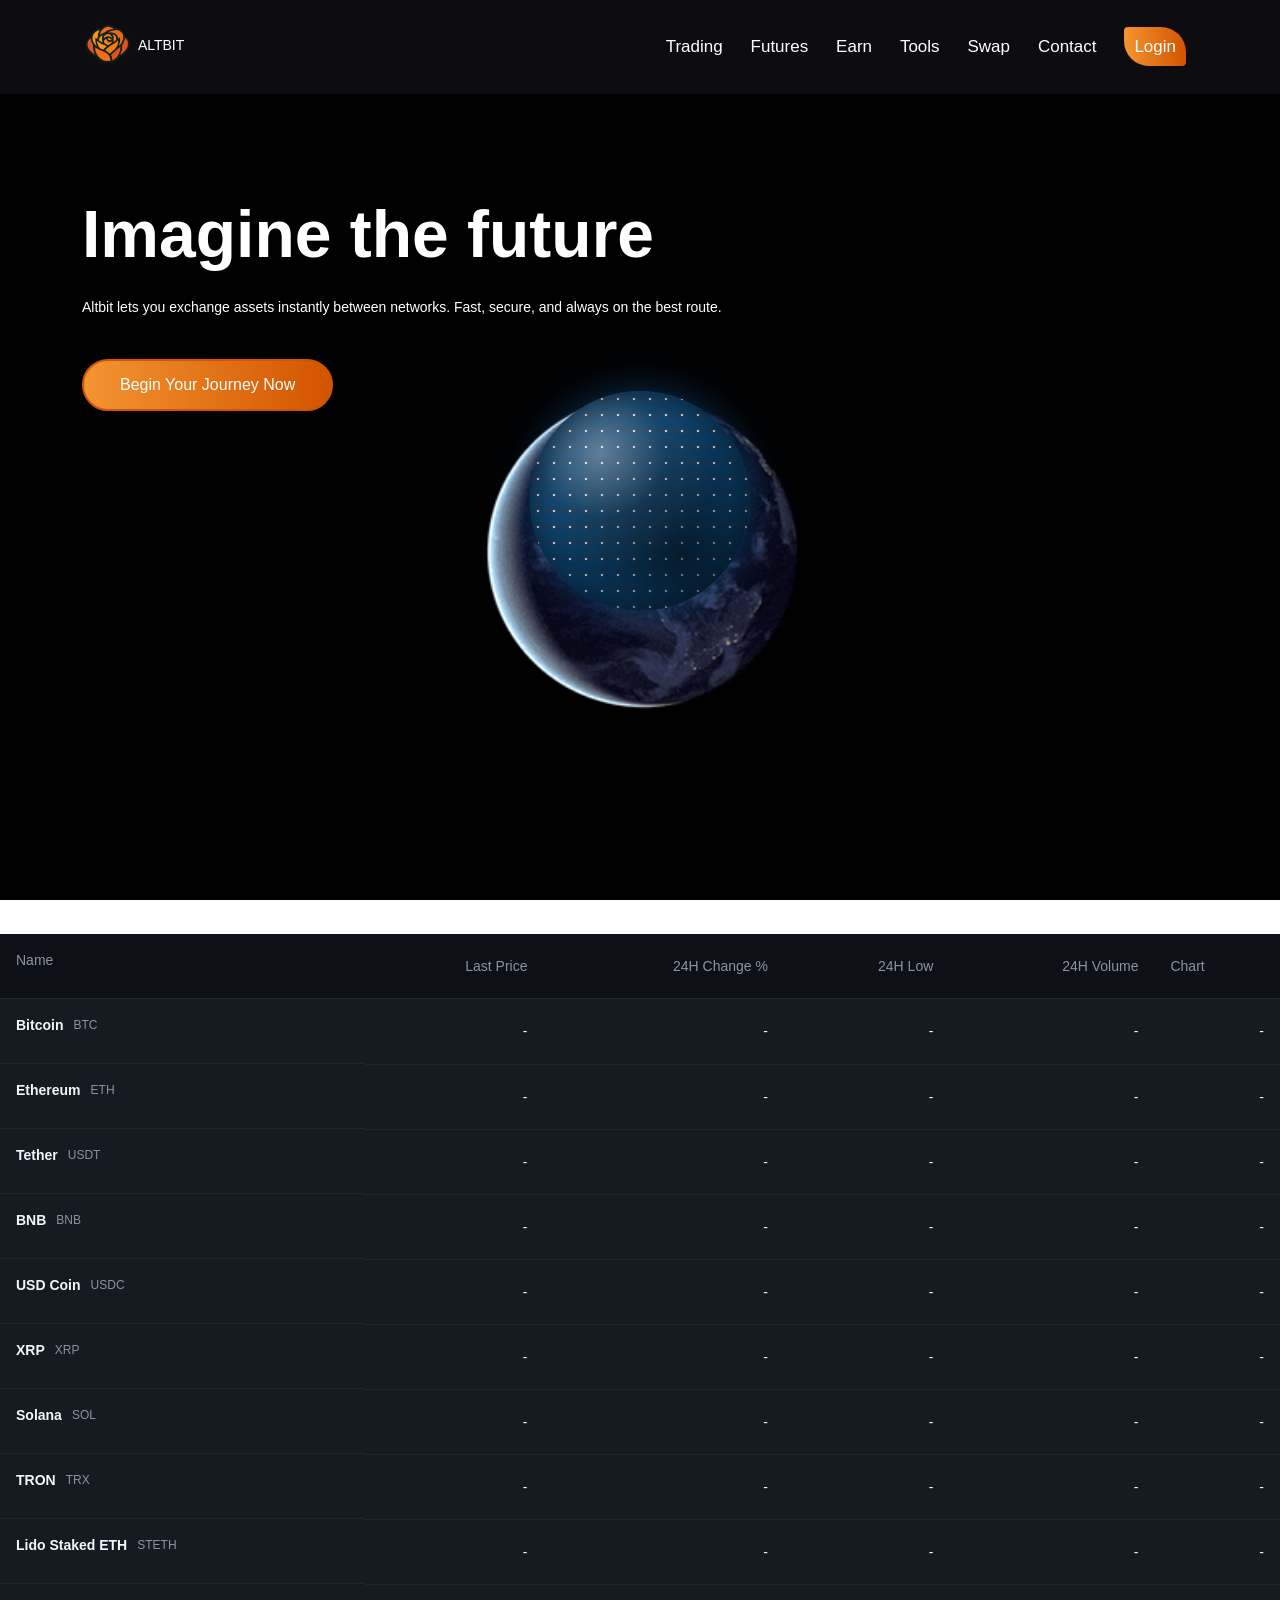
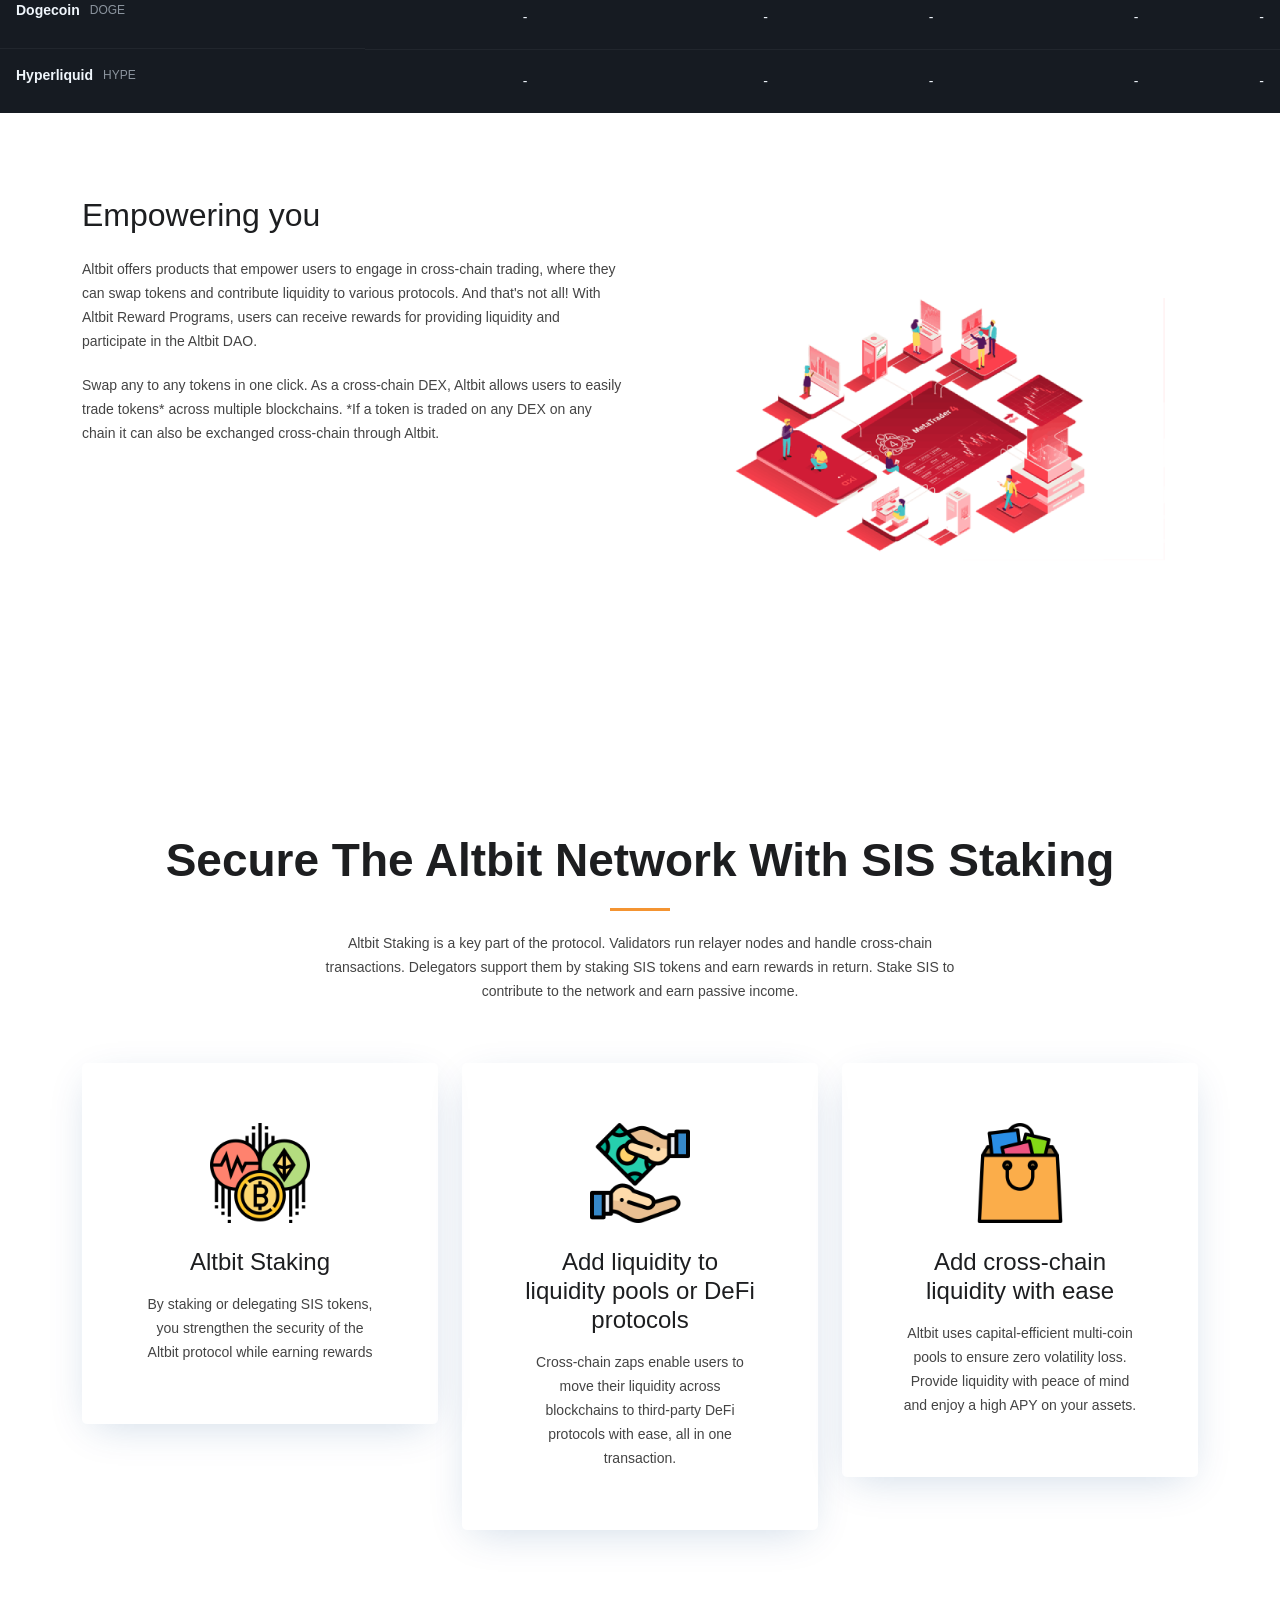
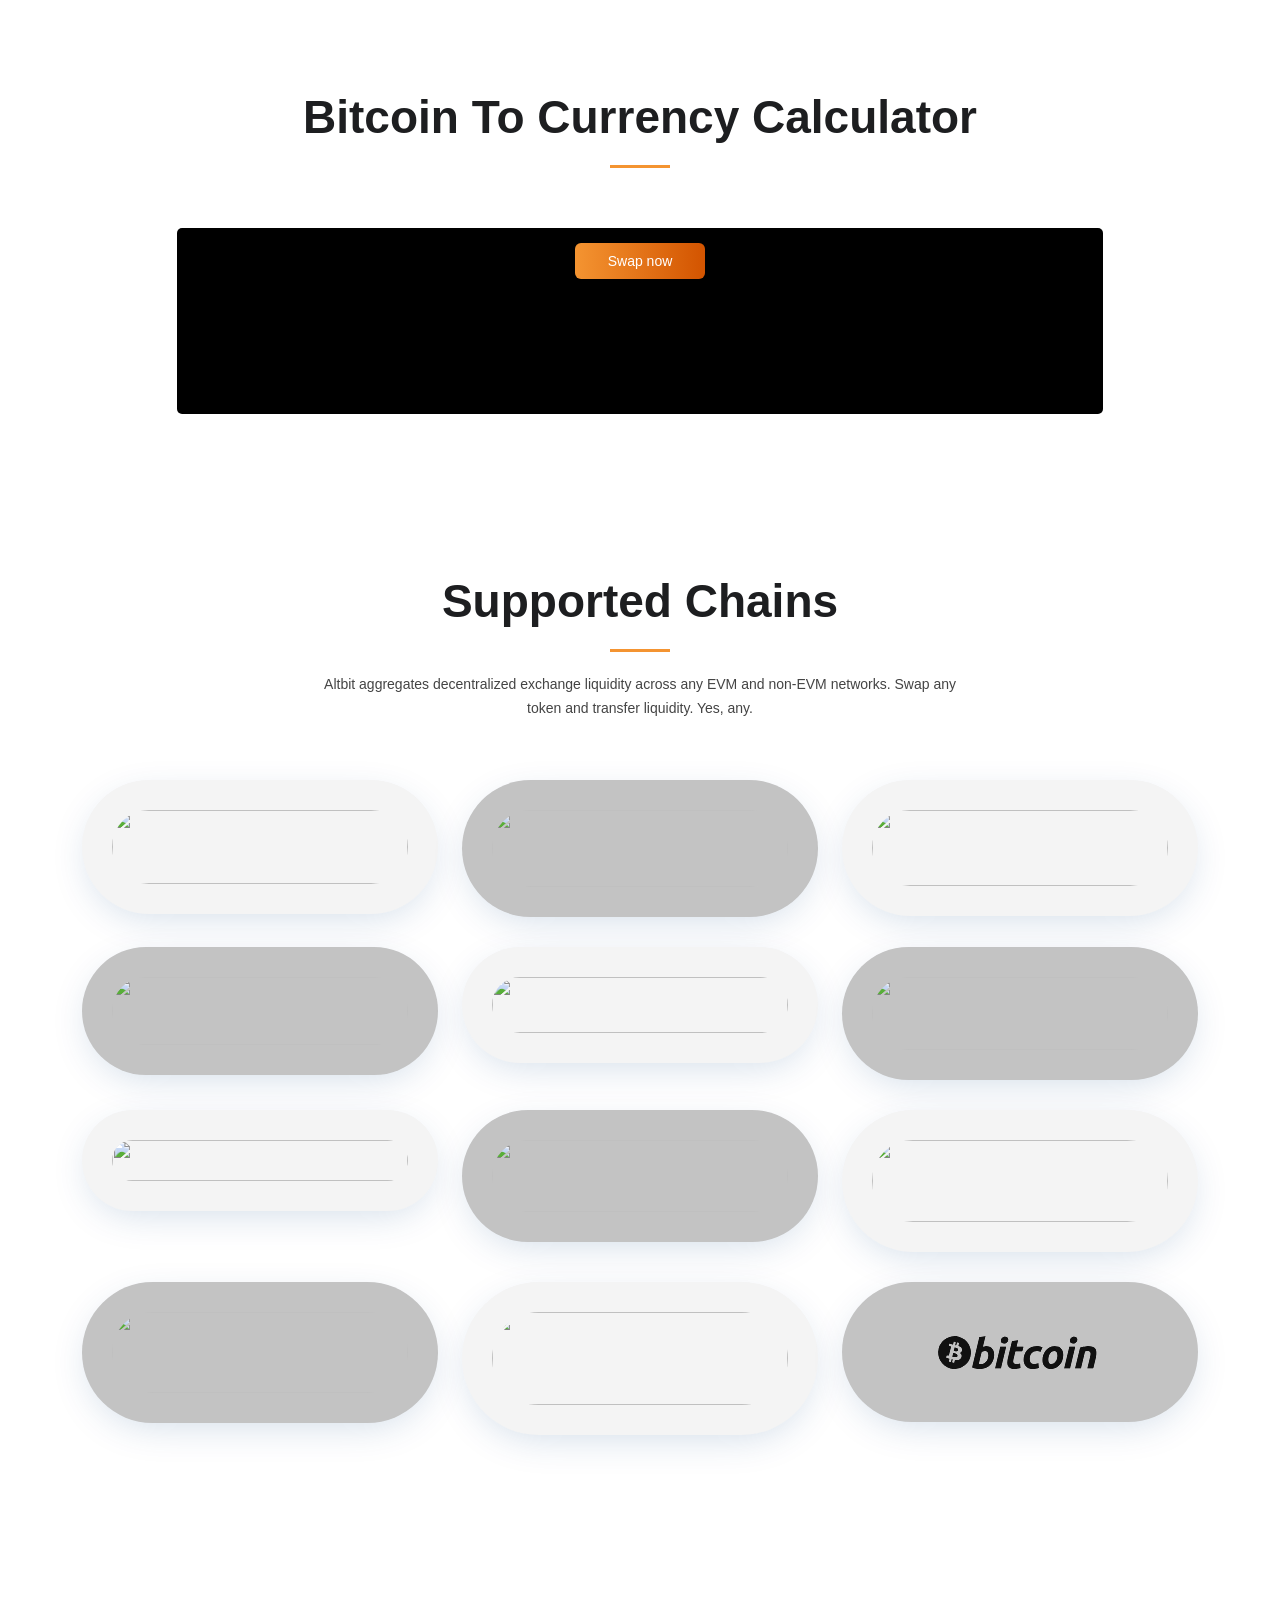
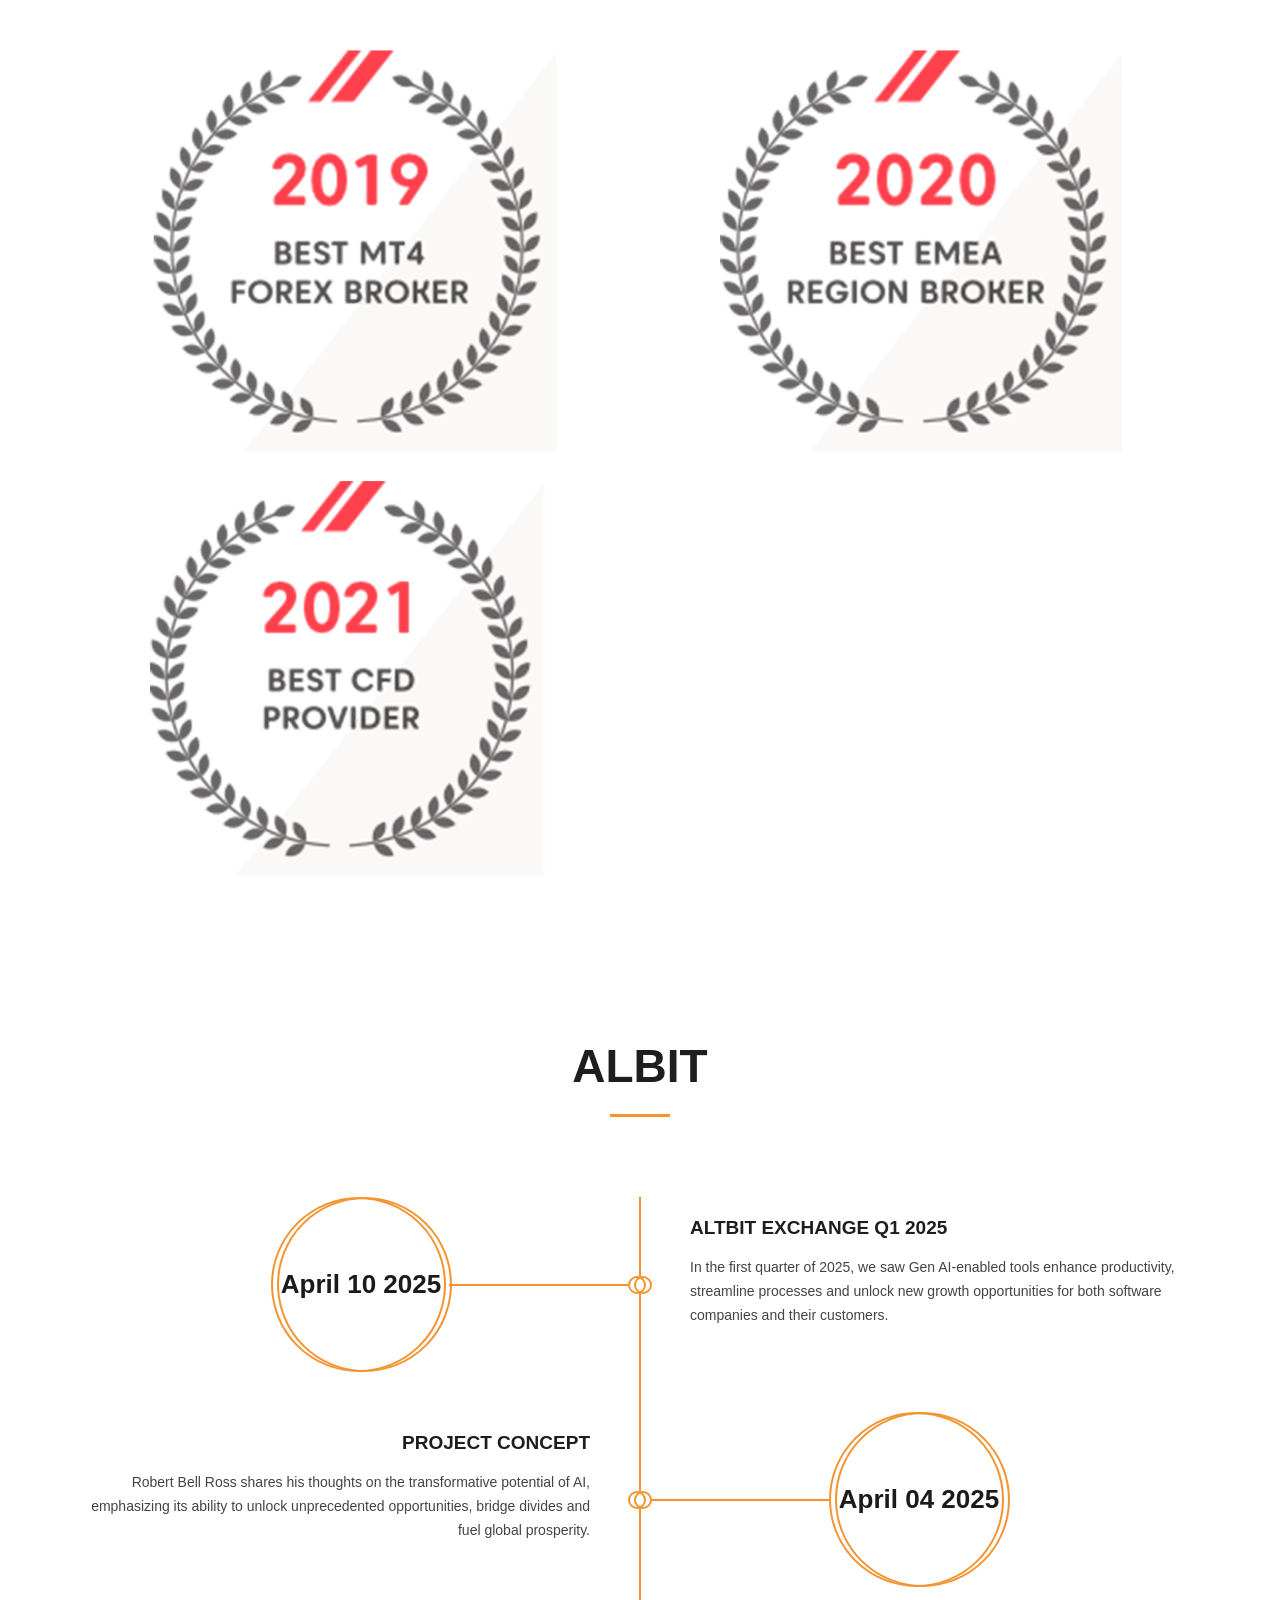
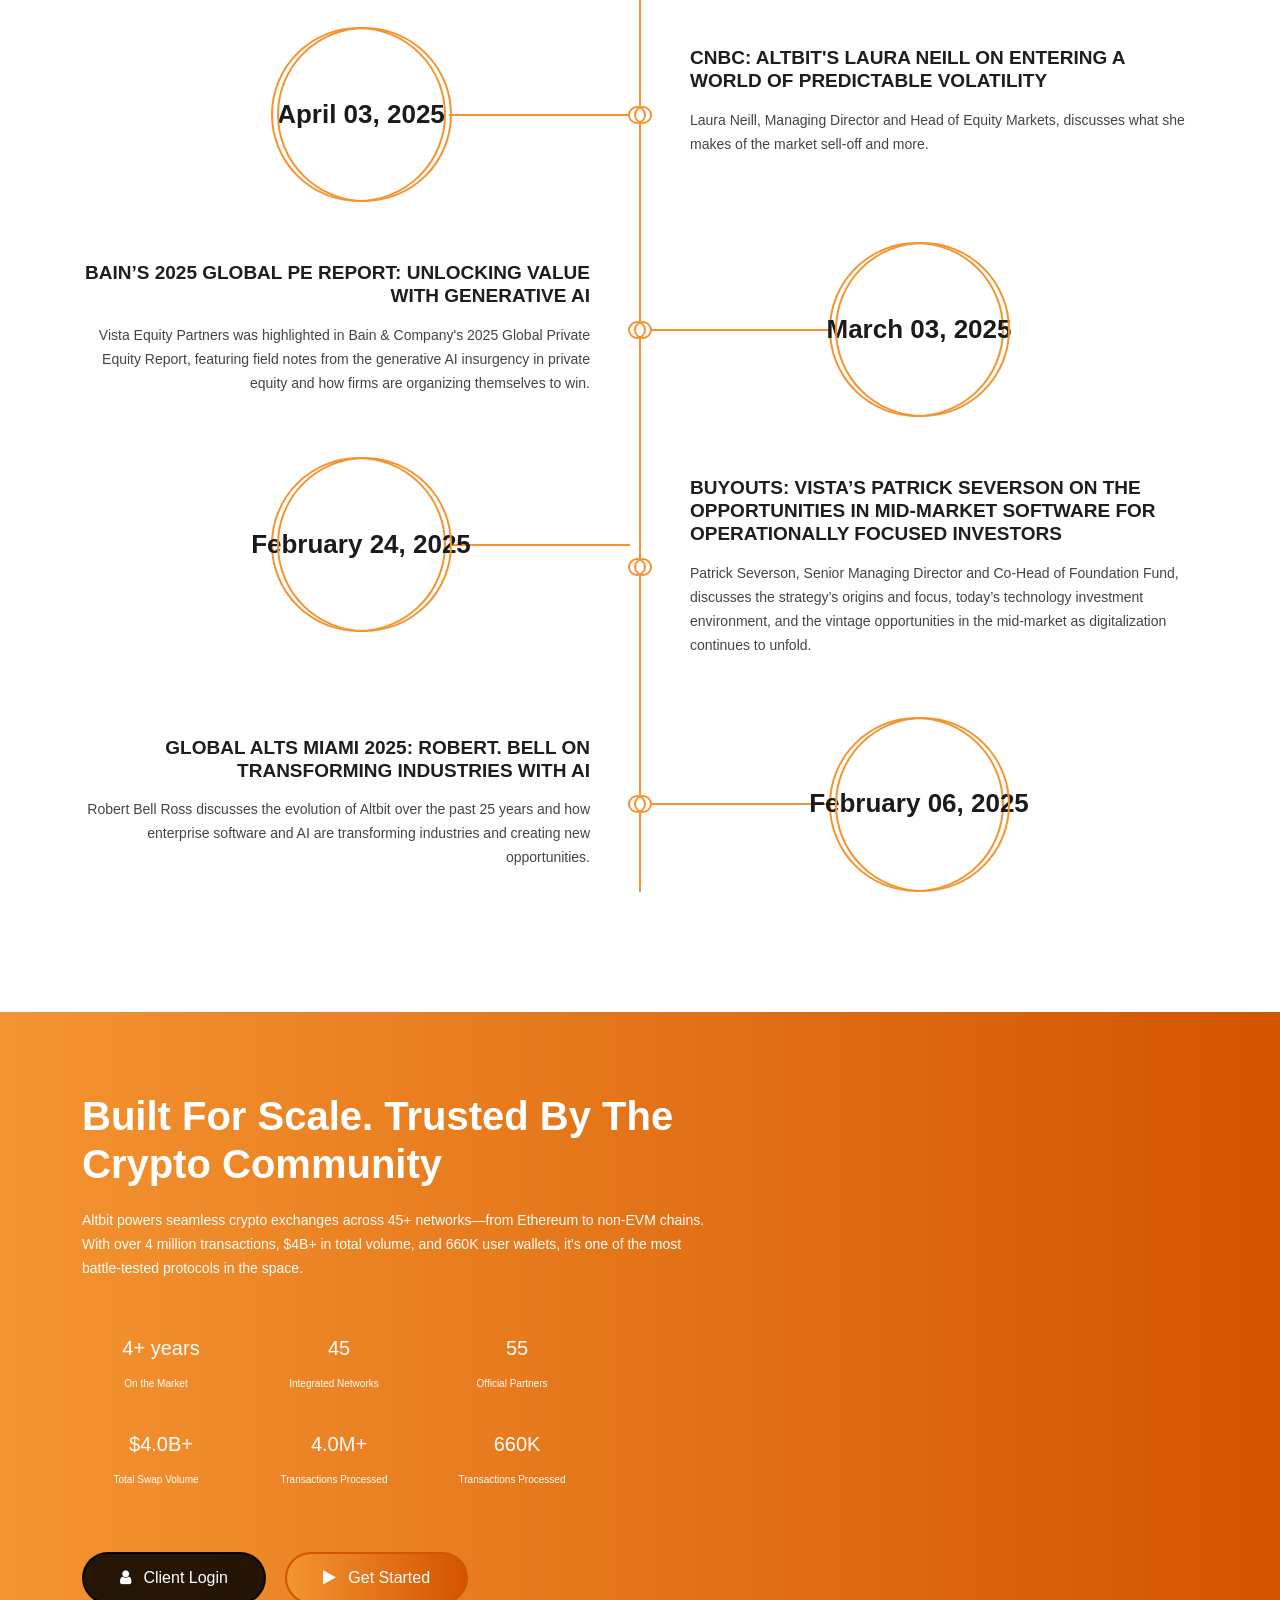
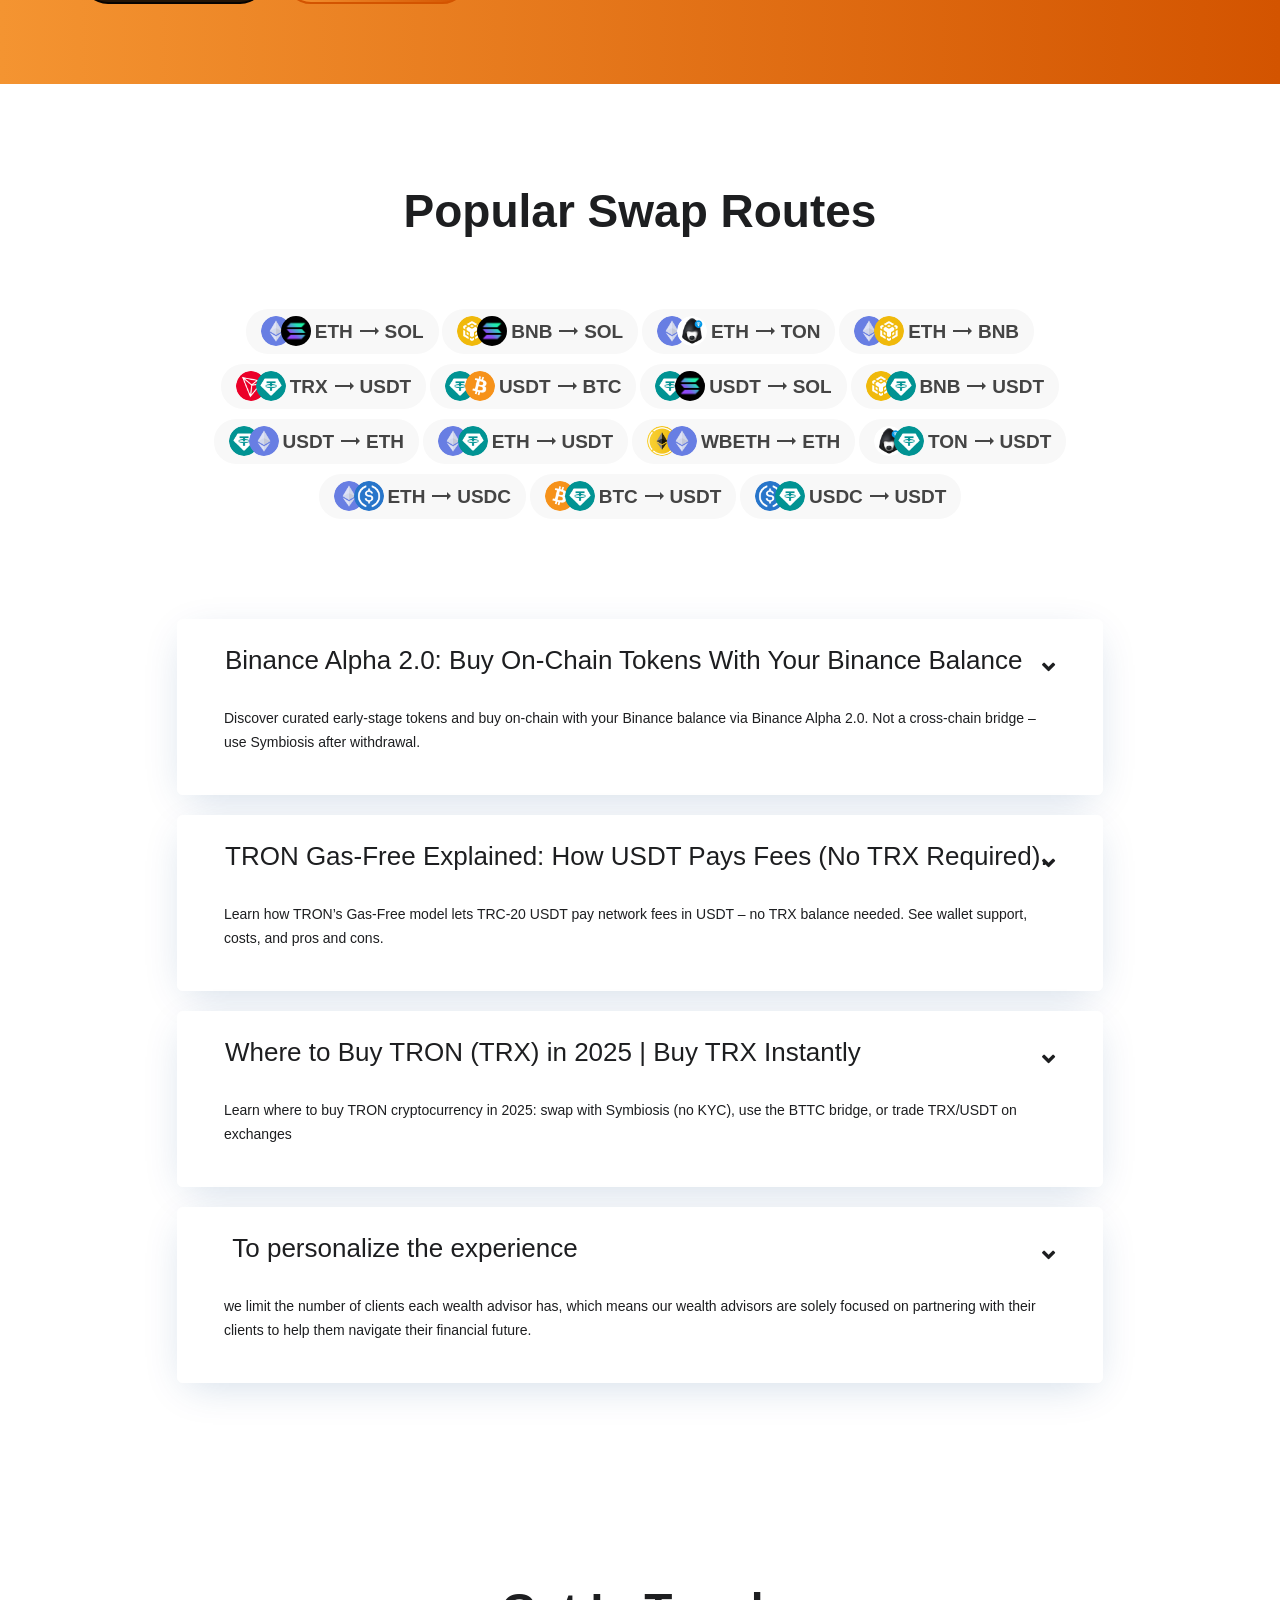
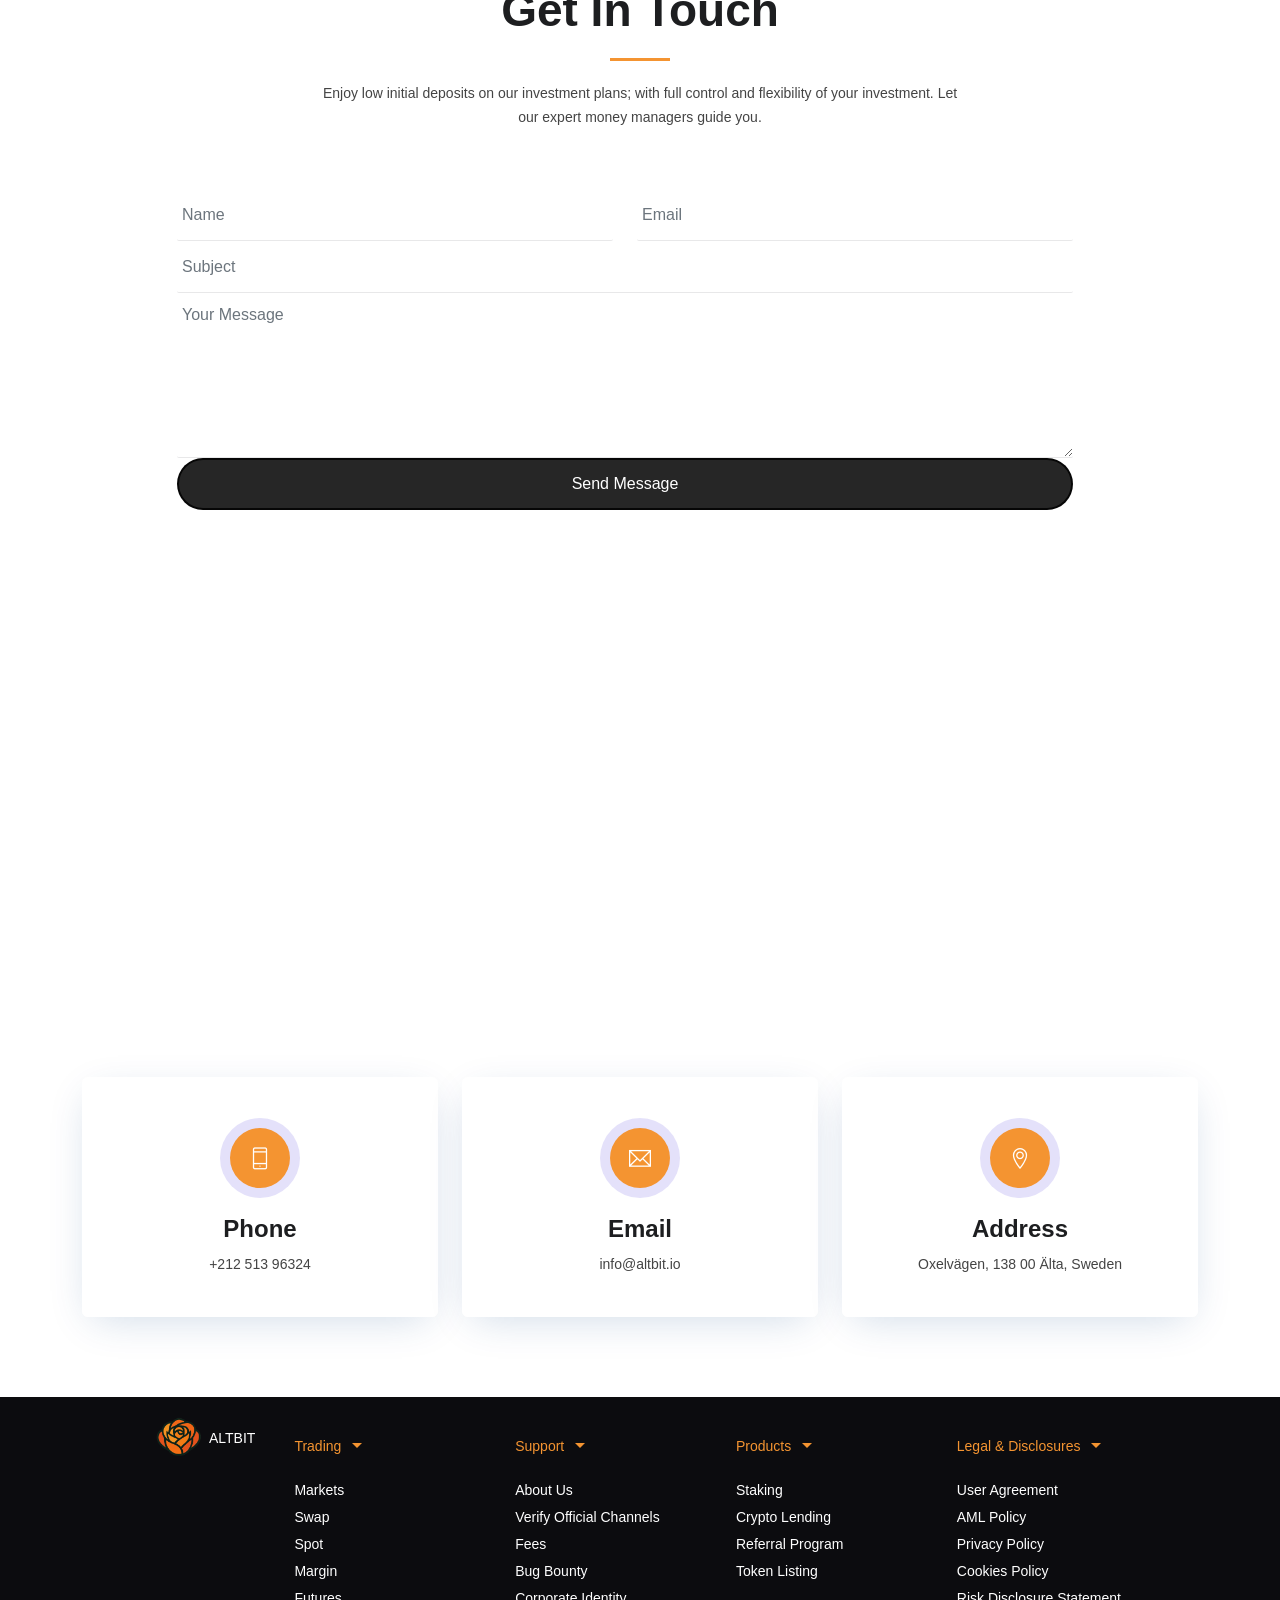
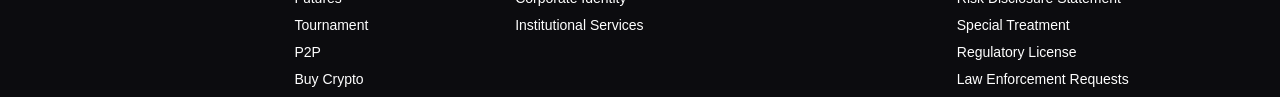
==== commit 3fa035ae: "Update index.html" ====
--- a/index.html
+++ b/index.html
@@ -158,76 +158,67 @@
 
 		<!-- START LIVE MARKET -->
 		<div class="pgone_live_market">
-<div id="marketSection">
-  <div class="market-scroll">
-    <table class="market-table">
-      <thead>
-        <tr>
-          <th class="col-name">Name</th>
-          <th>Last Price</th>
-          <th>24H Change %</th>
-          <th>24H Low</th>
-          <th>24H Volume</th>
-          <th id="chart_side">Chart</th>
-        </tr>
-      </thead>
-      <tbody>
-        <tr id="btc_market">
-          <td class="coin-name">Bitcoin <span class="ticker">btc</span></td>
-          <td class="price">-</td><td class="change">-</td><td class="low">-</td><td class="volume">-</td><td class="chart">-</td>
-        </tr>
-        <tr id="eth_market">
-          <td class="coin-name">Ethereum <span class="ticker">eth</span></td>
-          <td class="price">-</td><td class="change">-</td><td class="low">-</td><td class="volume">-</td><td class="chart">-</td>
-        </tr>
-        <tr id="usdt_market">
-          <td class="coin-name">Tether <span class="ticker">usdt</span></td>
-          <td class="price">-</td><td class="change">-</td><td class="low">-</td><td class="volume">-</td><td class="chart">-</td>
-        </tr>
-        <tr id="bnb_market">
-          <td class="coin-name">BNB <span class="ticker">bnb</span></td>
-          <td class="price">-</td><td class="change">-</td><td class="low">-</td><td class="volume">-</td><td class="chart">-</td>
-        </tr>
-        <tr id="usdc_market">
-          <td class="coin-name">USD Coin <span class="ticker">usdc</span></td>
-          <td class="price">-</td><td class="change">-</td><td class="low">-</td><td class="volume">-</td><td class="chart">-</td>
-        </tr>
-        <tr id="xrp_market">
-          <td class="coin-name">XRP <span class="ticker">xrp</span></td>
-          <td class="price">-</td><td class="change">-</td><td class="low">-</td><td class="volume">-</td><td class="chart">-</td>
-        </tr>
-        <tr id="sol_market">
-          <td class="coin-name">Solana <span class="ticker">sol</span></td>
-          <td class="price">-</td><td class="change">-</td><td class="low">-</td><td class="volume">-</td><td class="chart">-</td>
-        </tr>
-        <tr id="trx_market">
-          <td class="coin-name">TRON <span class="ticker">trx</span></td>
-          <td class="price">-</td><td class="change">-</td><td class="low">-</td><td class="volume">-</td><td class="chart">-</td>
-        </tr>
-        <tr id="steth_market">
-          <td class="coin-name">Lido Staked ETH <span class="ticker">steth</span></td>
-          <td class="price">-</td><td class="change">-</td><td class="low">-</td><td class="volume">-</td><td class="chart">-</td>
-        </tr>
-        <tr id="doge_market">
-          <td class="coin-name">Dogecoin <span class="ticker">doge</span></td>
-          <td class="price">-</td><td class="change">-</td><td class="low">-</td><td class="volume">-</td><td class="chart">-</td>
-        </tr>
-        <tr id="hype_market">
-          <td class="coin-name">Hyperliquid <span class="ticker">hype</span></td>
-          <td class="price">-</td><td class="change">-</td><td class="low">-</td><td class="volume">-</td><td class="chart">-</td>
-        </tr>
-      </tbody>
-    </table>
-  </div>
-</div>
-			<div class="container">								
-				<div class="row">
-					<div class="col-lg-12">
-						<div class="currency_live">
-							<iframe src="https://widget.coinlib.io/widget?type=full_v2&theme=light&cnt=6&pref_coin_id=1505&graph=yes"></iframe>
-						</div>
-					</div>
-				</div>						
+			<div id="marketSection">
+			<div class="market-scroll">
+				<table class="market-table">
+				<thead>
+					<tr>
+					<th class="col-name">Name</th>
+					<th>Last Price</th>
+					<th>24H Change %</th>
+					<th>24H Low</th>
+					<th>24H Volume</th>
+					<th id="chart_side">Chart</th>
+					</tr>
+				</thead>
+				<tbody>
+					<tr id="btc_market">
+					<td class="coin-name">Bitcoin <span class="ticker">btc</span></td>
+					<td class="price">-</td><td class="change">-</td><td class="low">-</td><td class="volume">-</td><td class="chart">-</td>
+					</tr>
+					<tr id="eth_market">
+					<td class="coin-name">Ethereum <span class="ticker">eth</span></td>
+					<td class="price">-</td><td class="change">-</td><td class="low">-</td><td class="volume">-</td><td class="chart">-</td>
+					</tr>
+					<tr id="usdt_market">
+					<td class="coin-name">Tether <span class="ticker">usdt</span></td>
+					<td class="price">-</td><td class="change">-</td><td class="low">-</td><td class="volume">-</td><td class="chart">-</td>
+					</tr>
+					<tr id="bnb_market">
+					<td class="coin-name">BNB <span class="ticker">bnb</span></td>
+					<td class="price">-</td><td class="change">-</td><td class="low">-</td><td class="volume">-</td><td class="chart">-</td>
+					</tr>
+					<tr id="usdc_market">
+					<td class="coin-name">USD Coin <span class="ticker">usdc</span></td>
+					<td class="price">-</td><td class="change">-</td><td class="low">-</td><td class="volume">-</td><td class="chart">-</td>
+					</tr>
+					<tr id="xrp_market">
+					<td class="coin-name">XRP <span class="ticker">xrp</span></td>
+					<td class="price">-</td><td class="change">-</td><td class="low">-</td><td class="volume">-</td><td class="chart">-</td>
+					</tr>
+					<tr id="sol_market">
+					<td class="coin-name">Solana <span class="ticker">sol</span></td>
+					<td class="price">-</td><td class="change">-</td><td class="low">-</td><td class="volume">-</td><td class="chart">-</td>
+					</tr>
+					<tr id="trx_market">
+					<td class="coin-name">TRON <span class="ticker">trx</span></td>
+					<td class="price">-</td><td class="change">-</td><td class="low">-</td><td class="volume">-</td><td class="chart">-</td>
+					</tr>
+					<tr id="steth_market">
+					<td class="coin-name">Lido Staked ETH <span class="ticker">steth</span></td>
+					<td class="price">-</td><td class="change">-</td><td class="low">-</td><td class="volume">-</td><td class="chart">-</td>
+					</tr>
+					<tr id="doge_market">
+					<td class="coin-name">Dogecoin <span class="ticker">doge</span></td>
+					<td class="price">-</td><td class="change">-</td><td class="low">-</td><td class="volume">-</td><td class="chart">-</td>
+					</tr>
+					<tr id="hype_market">
+					<td class="coin-name">Hyperliquid <span class="ticker">hype</span></td>
+					<td class="price">-</td><td class="change">-</td><td class="low">-</td><td class="volume">-</td><td class="chart">-</td>
+					</tr>
+				</tbody>
+				</table>
+			</div>
 			</div>
 		</div>
 		<!-- END LIVE MARKET -->	
--- a/assets/css/globe.css
+++ b/assets/css/globe.css
@@ -0,0 +1,46 @@
+.globe-wrap {
+  display: flex;
+  justify-content: center;
+  align-items: center;
+  padding: 40px;
+}
+
+.globe {
+  position: relative;
+  width: 220px;
+  height: 220px;
+  border-radius: 50%;
+  overflow: hidden;
+  background: #0b3d66;                 /* ocean color */
+  box-shadow: 0 0 40px rgba(31, 142, 241, 0.35);
+}
+
+/* the dotted "land", repeated and scrolled to fake rotation */
+.globe-surface {
+  position: absolute;
+  inset: 0;
+  background-image: radial-gradient(#ffc49e 1.4px, transparent 1.6px);
+  background-size: 16px 16px;
+  animation: spin-globe 18s linear infinite;   /* slow spin */
+}
+
+/* sphere shading: light top-left, dark edges */
+.globe-shade {
+  position: absolute;
+  inset: 0;
+  border-radius: 50%;
+  background:
+    radial-gradient(circle at 32% 28%,
+      rgba(255, 255, 255, 0.35) 0%,
+      rgba(255, 255, 255, 0.05) 30%,
+      transparent 55%),
+    radial-gradient(circle at 70% 75%,
+      rgba(0, 0, 0, 0.55) 0%,
+      transparent 60%);
+  box-shadow: inset 0 0 30px rgba(0, 0, 0, 0.5);
+}
+
+@keyframes spin-globe {
+  from { background-position: 0 0; }
+  to   { background-position: 220px 0; }   /* one full width = seamless loop */
+}
